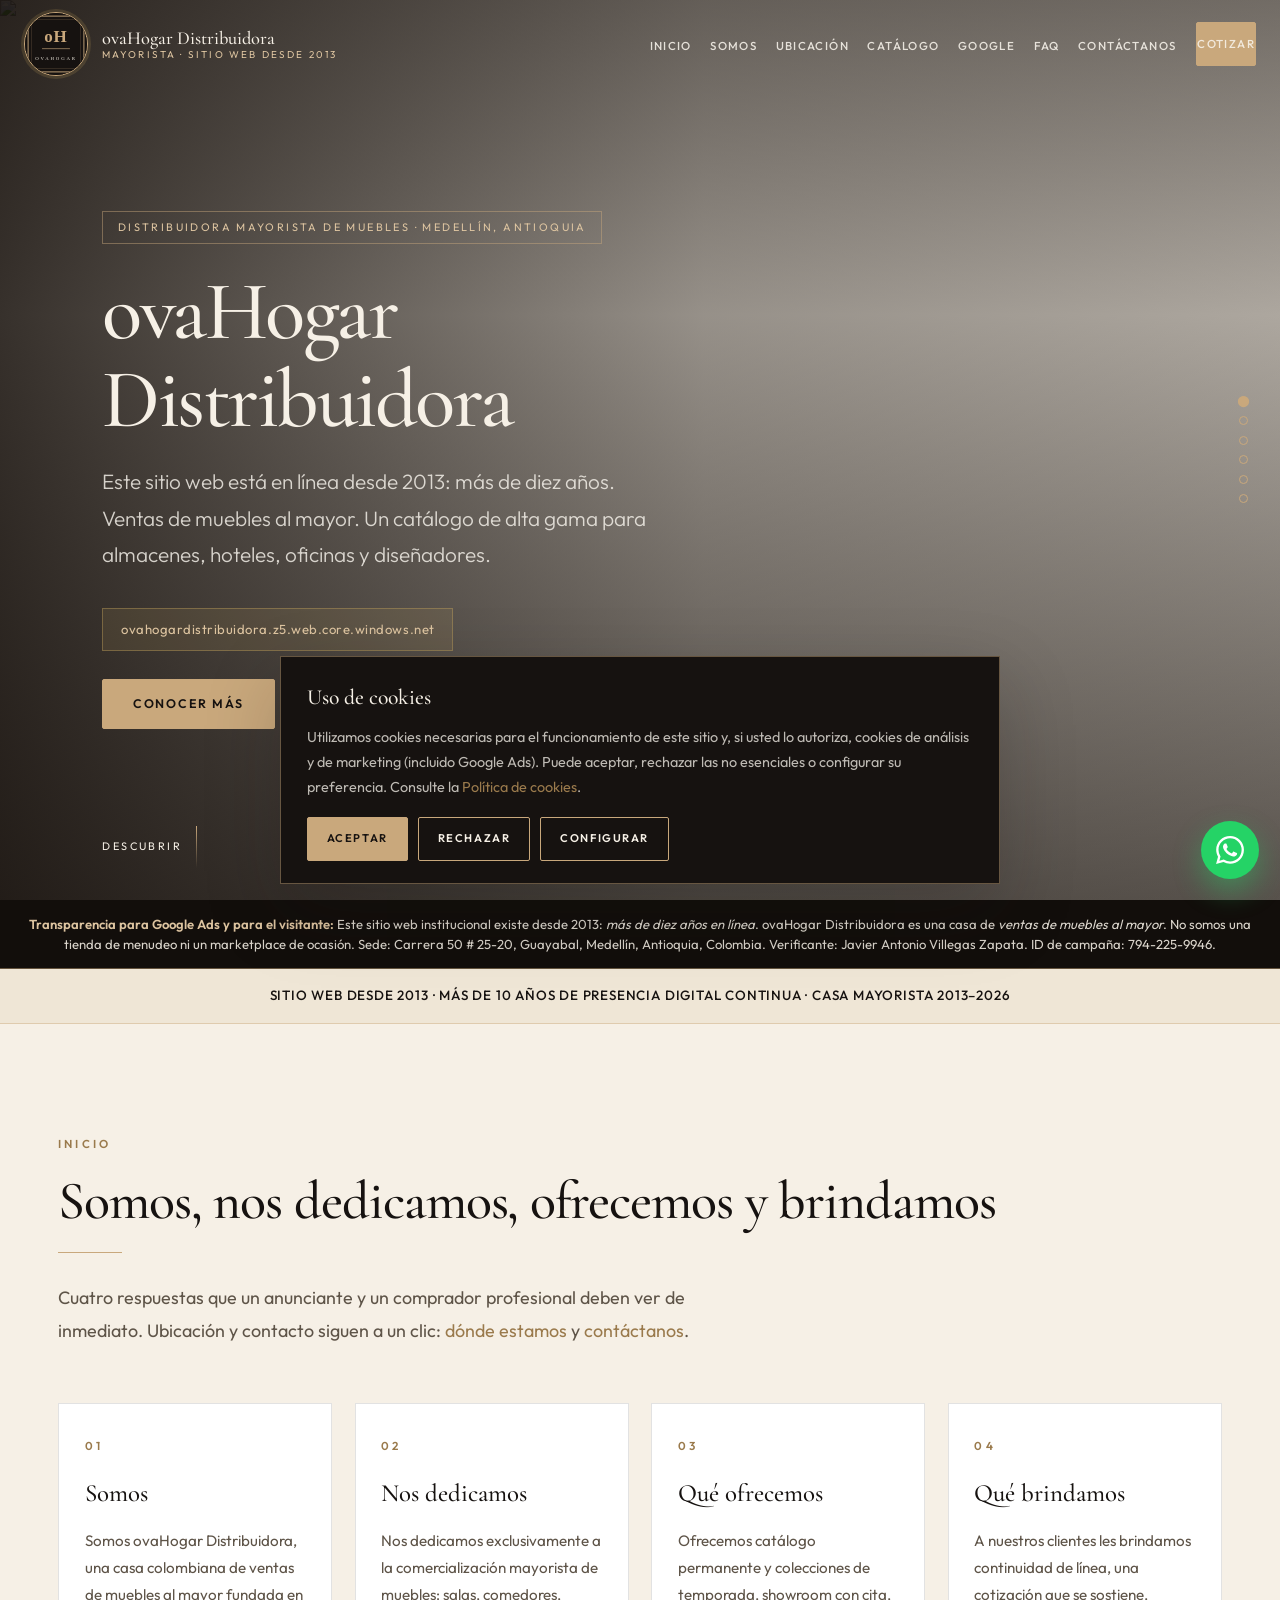
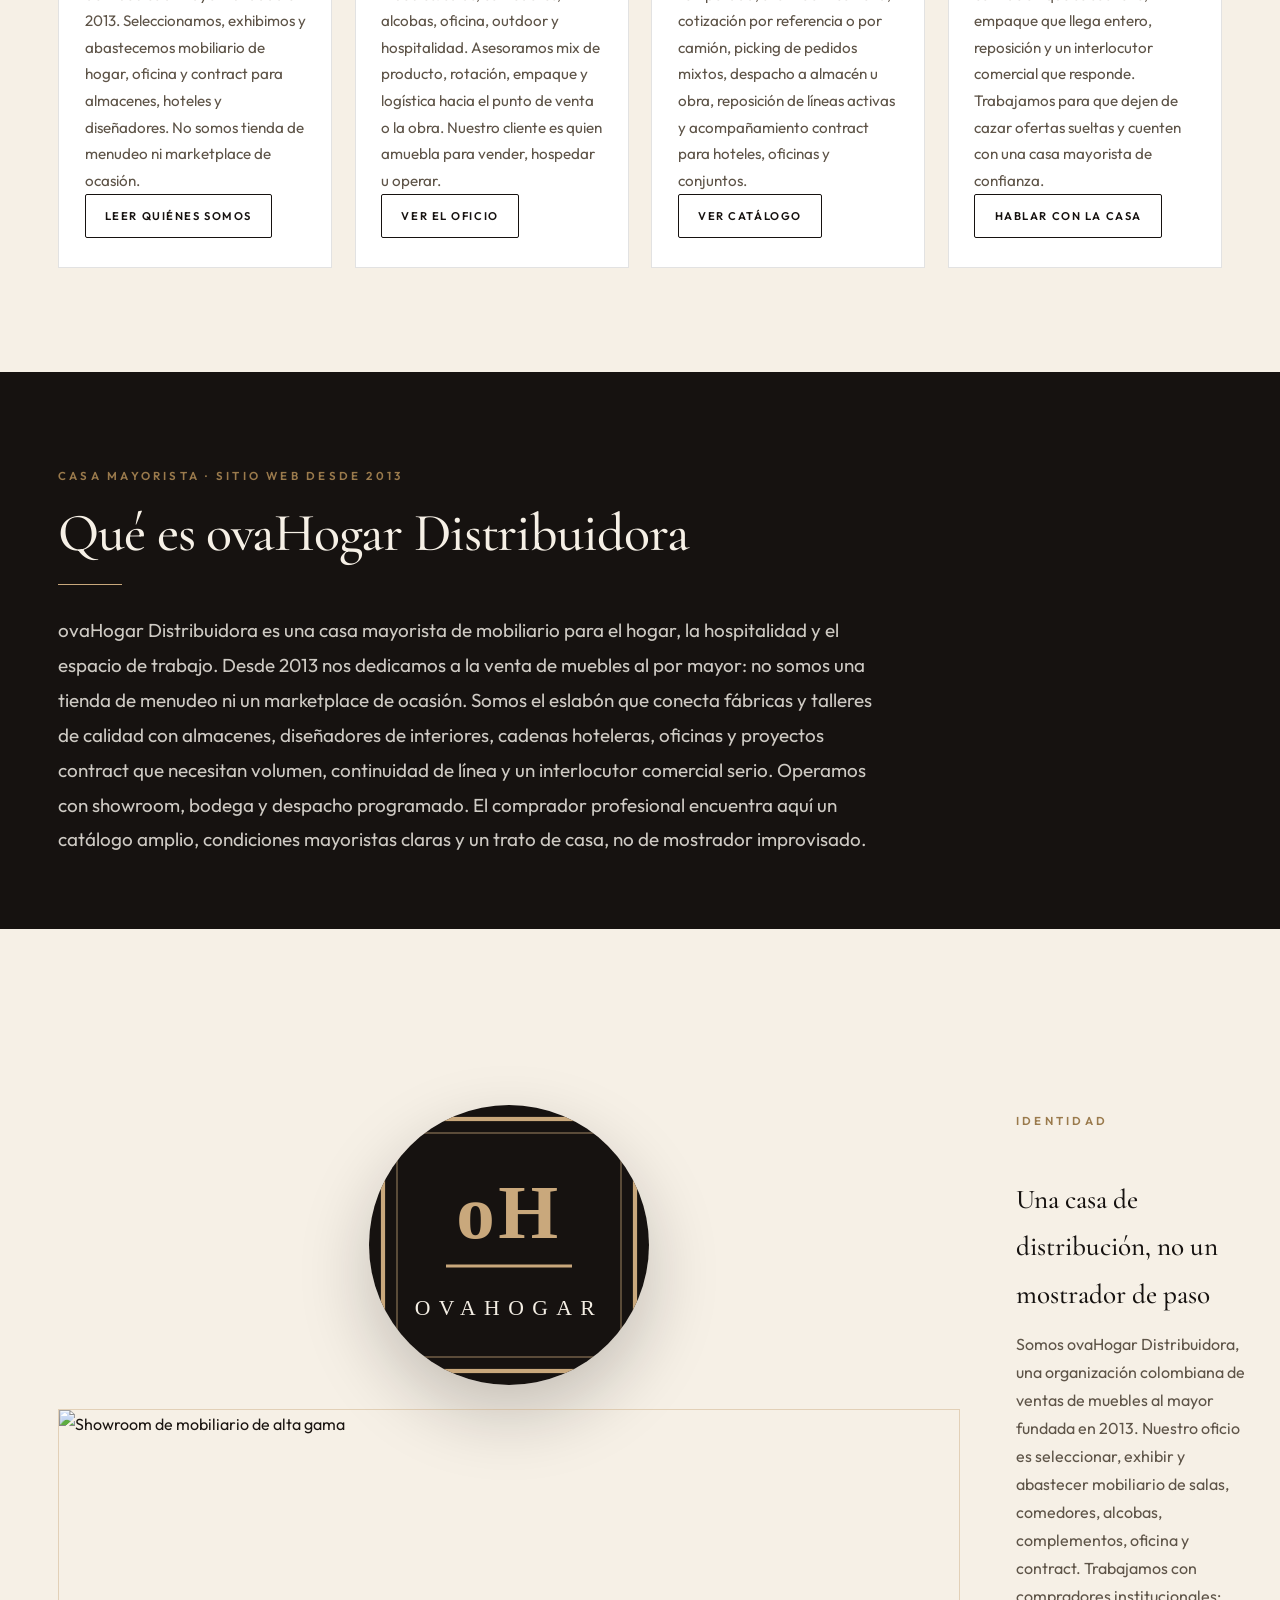
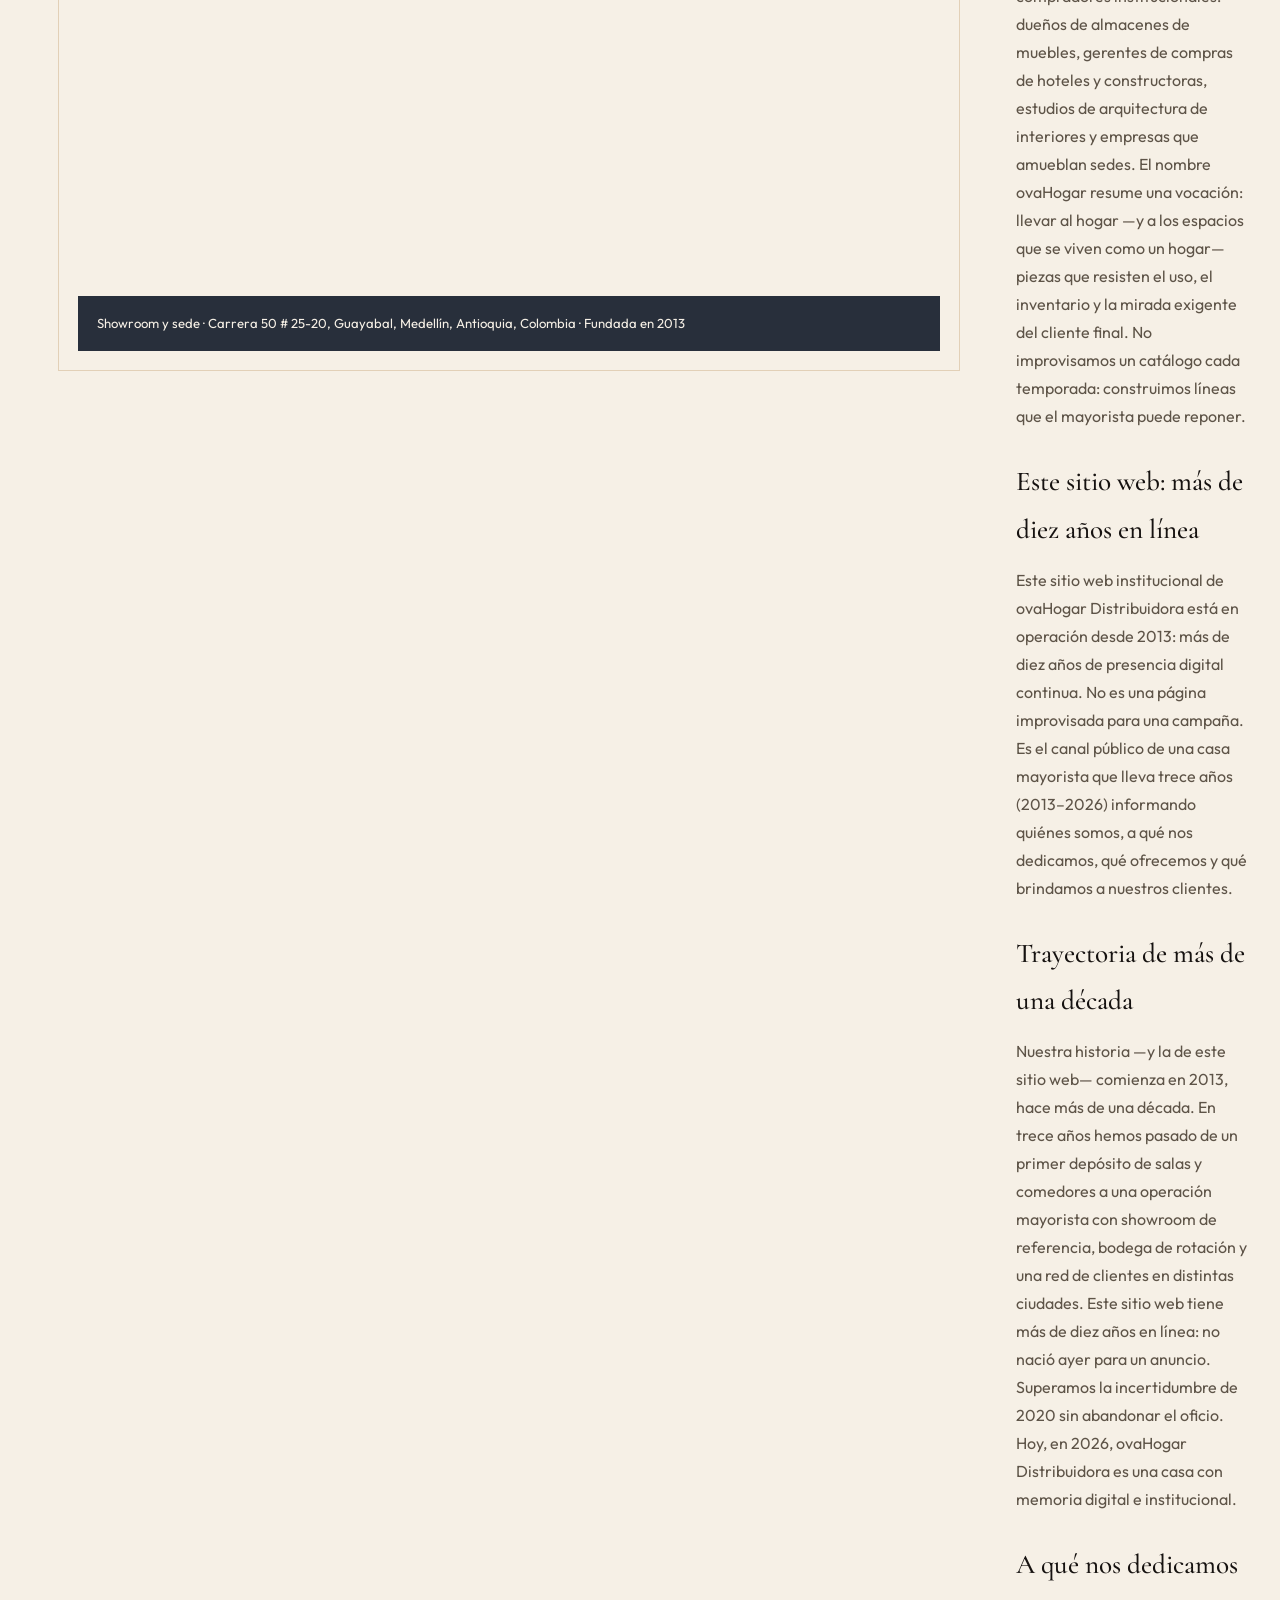
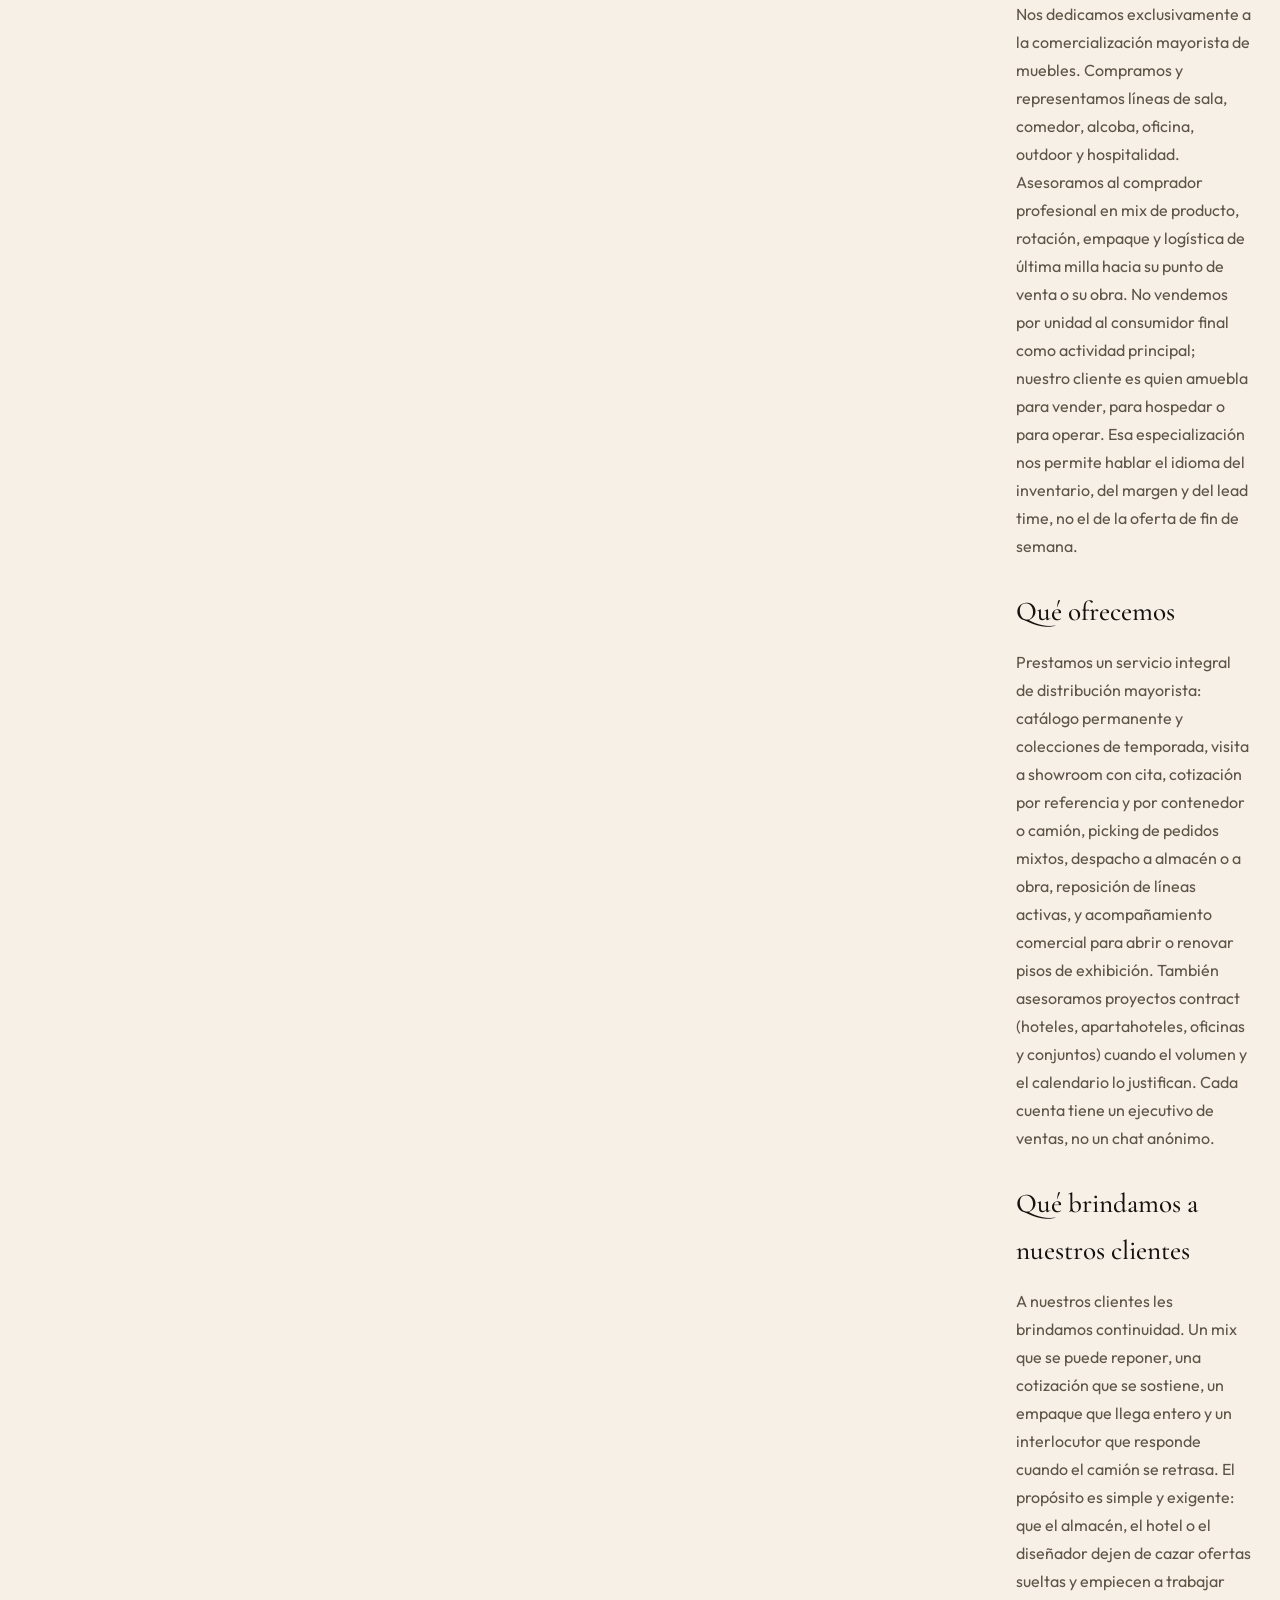
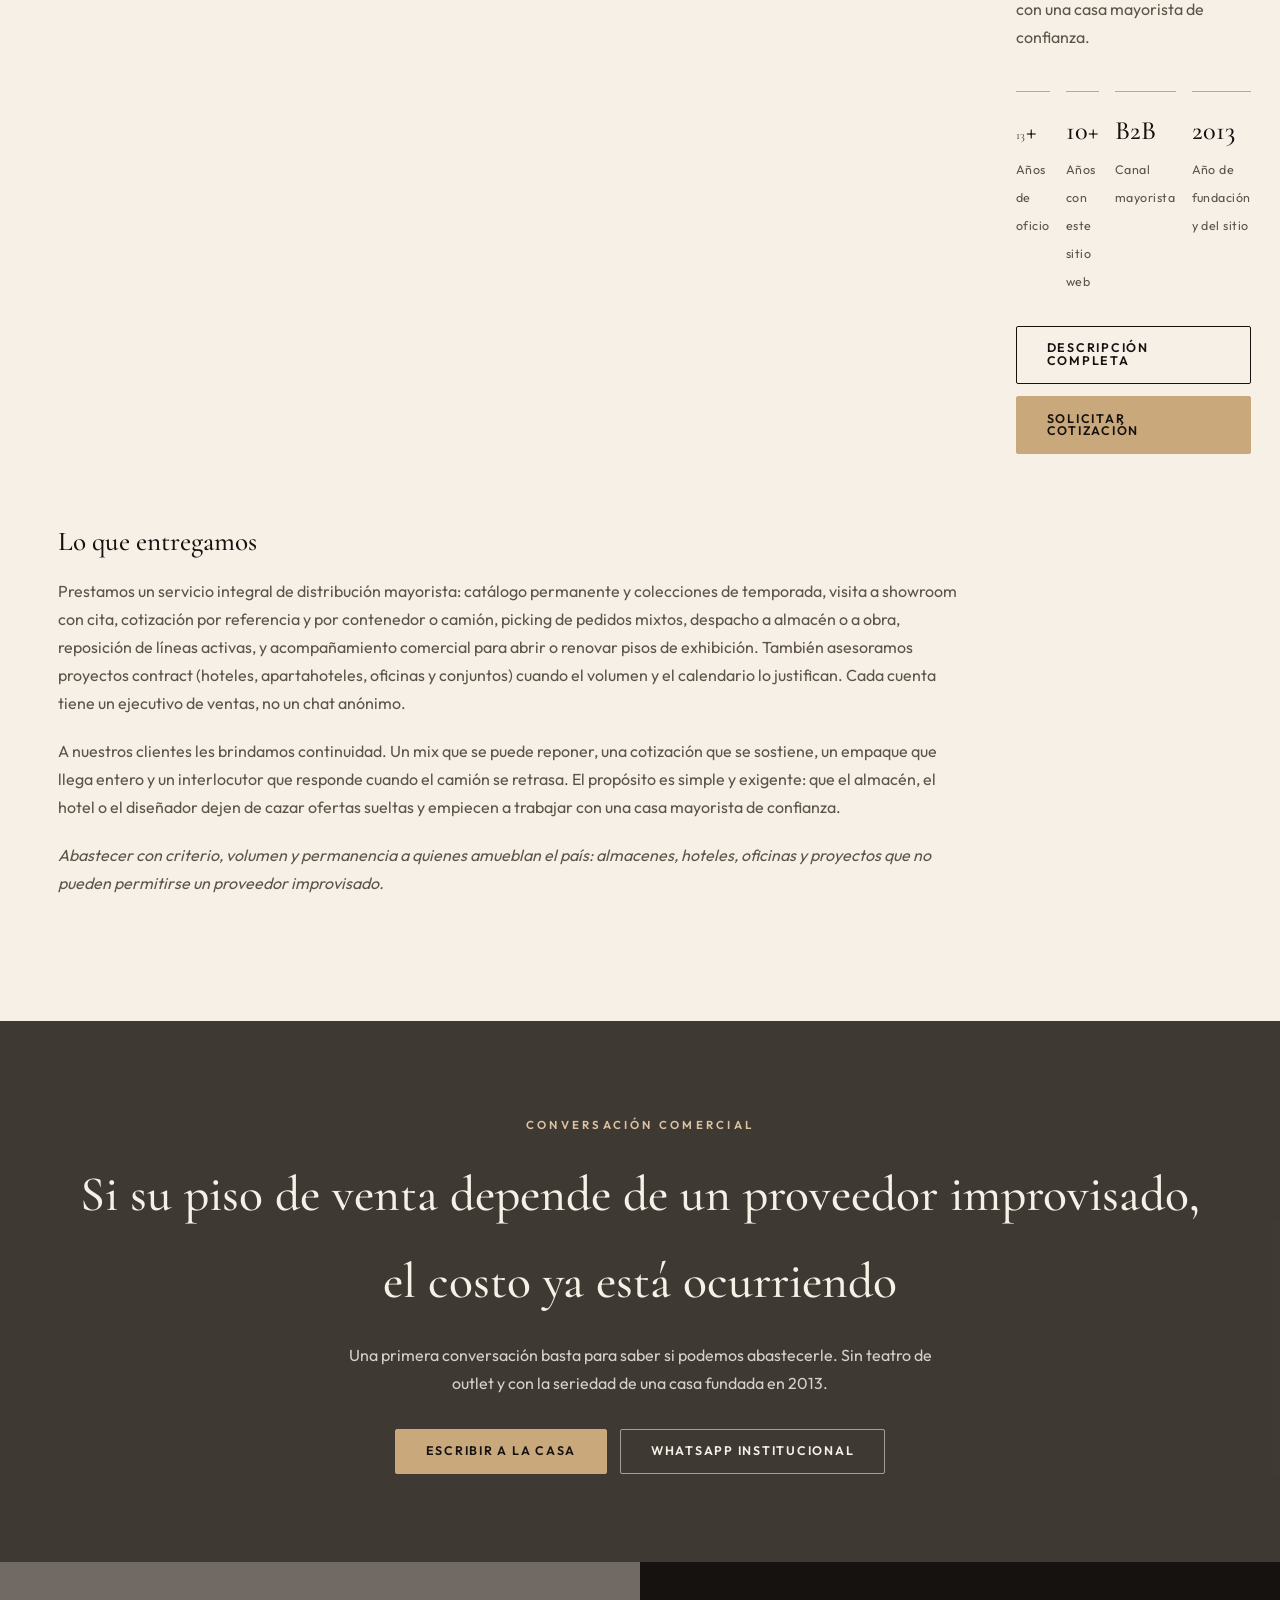
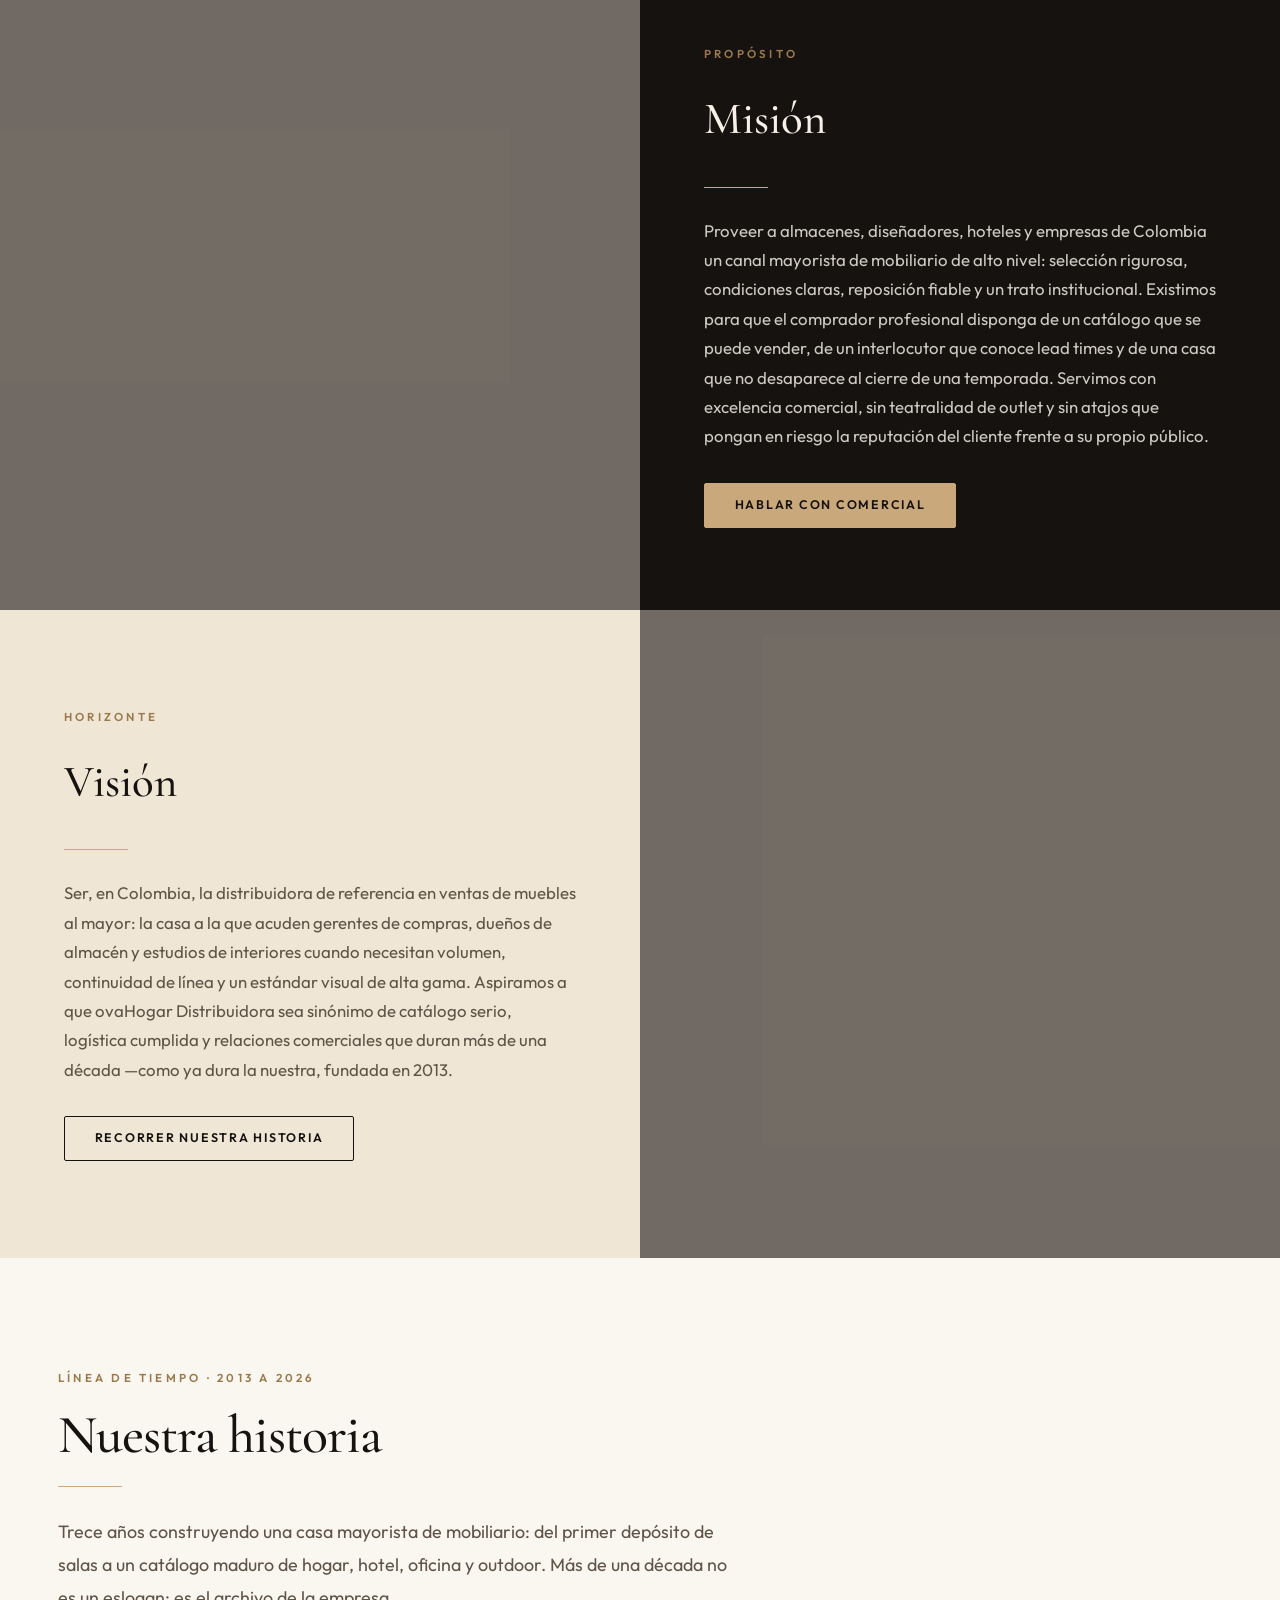
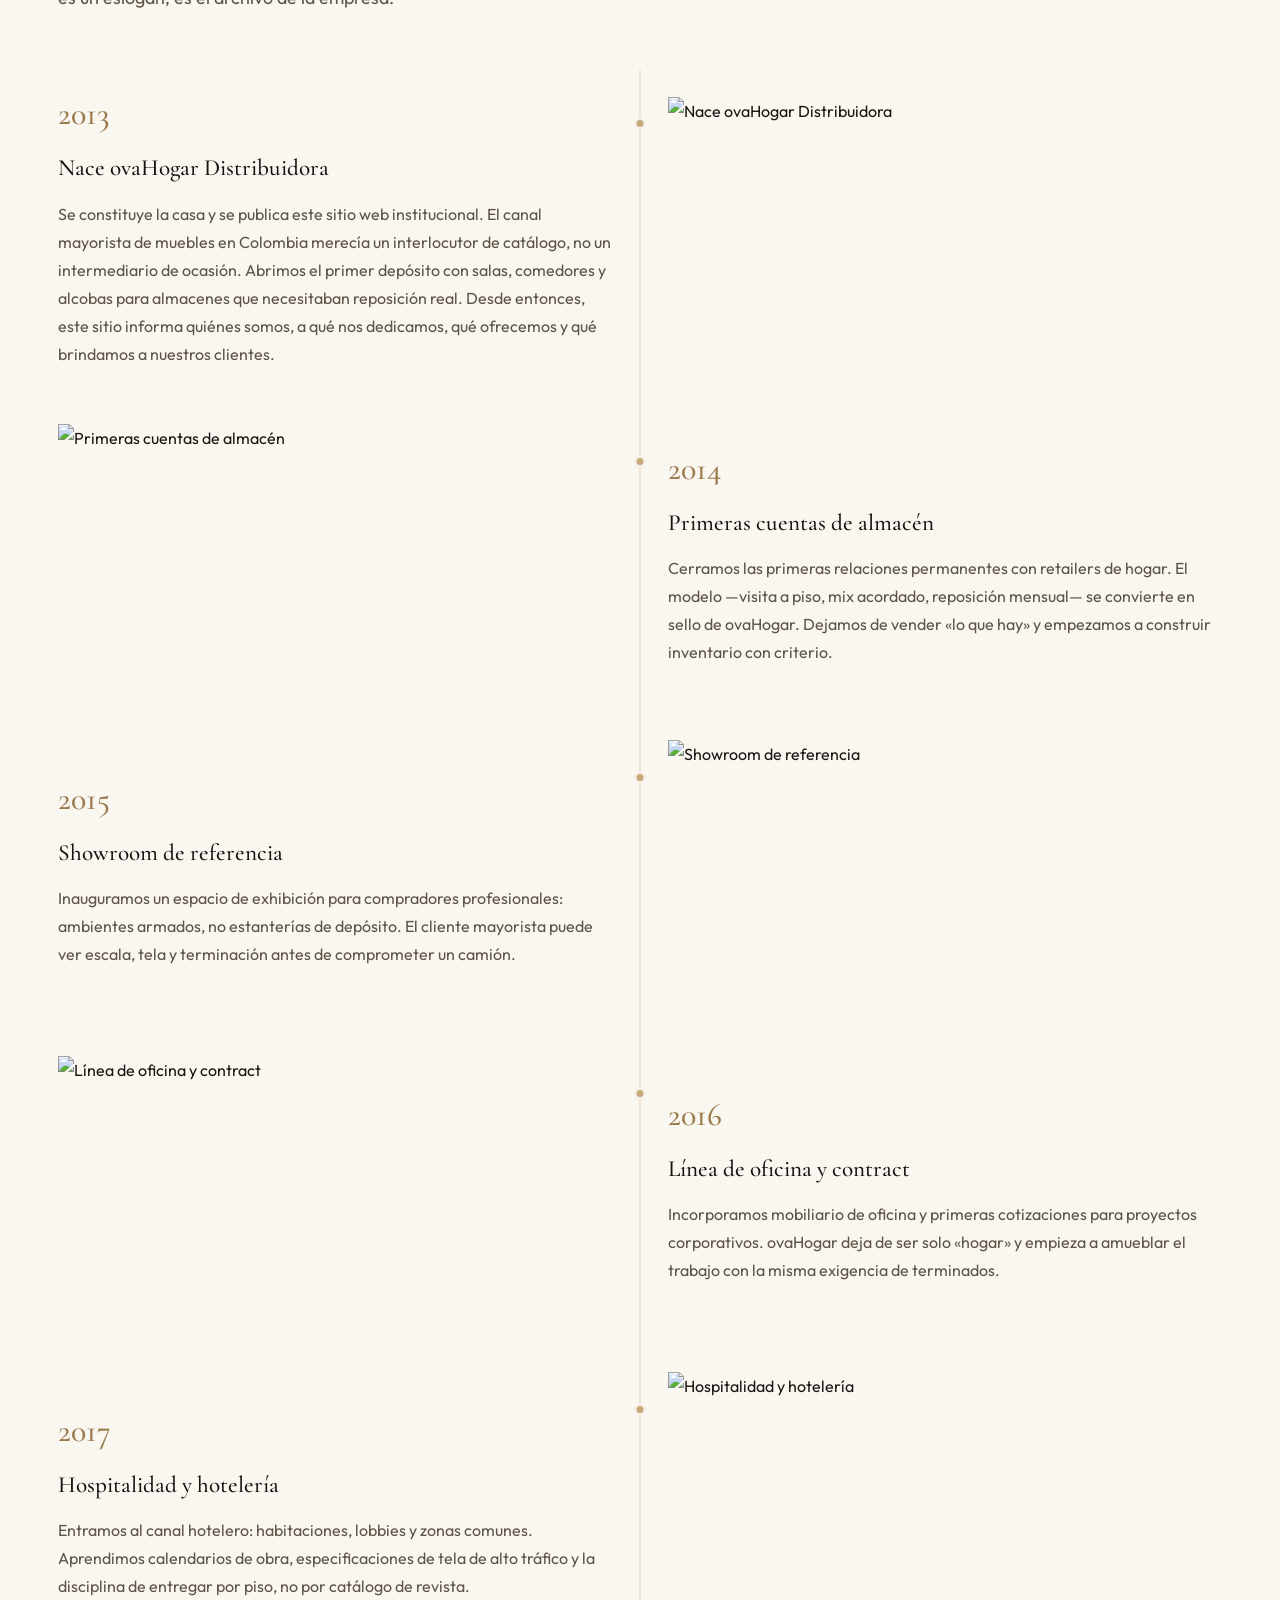
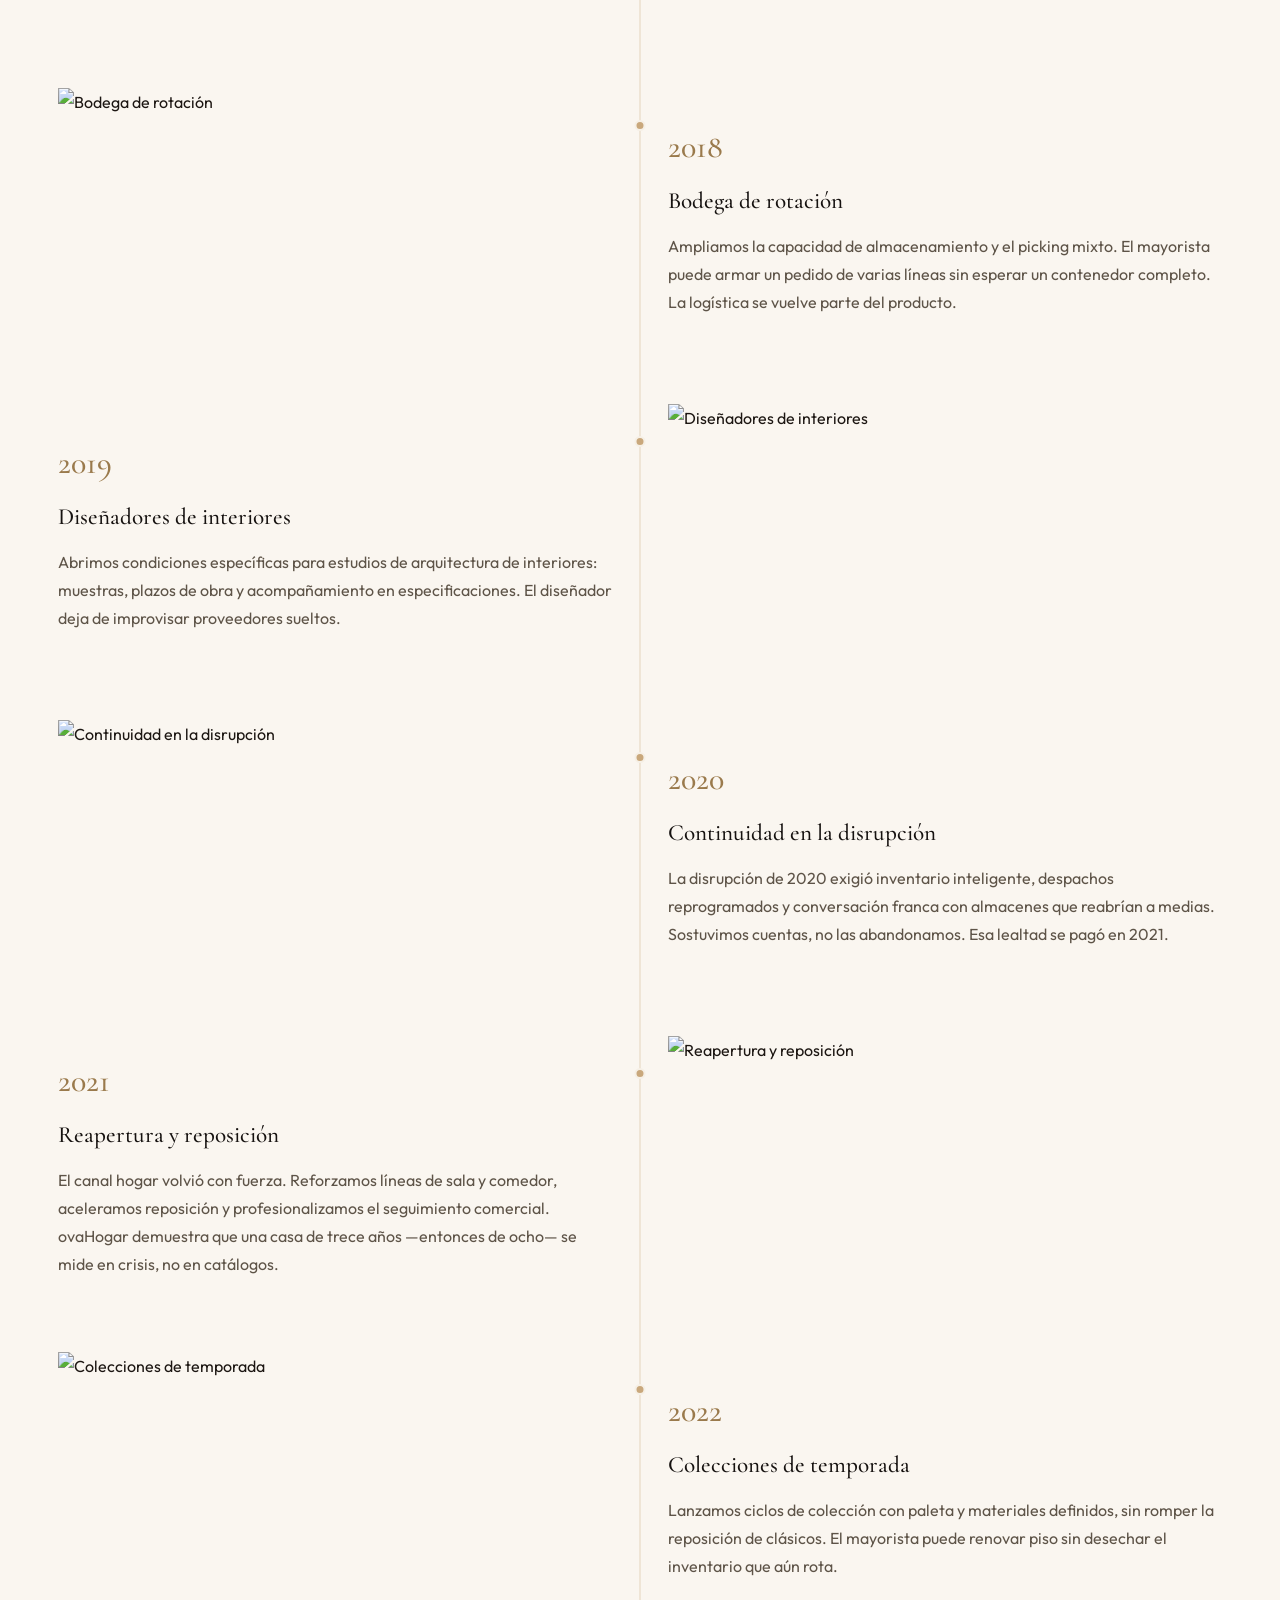
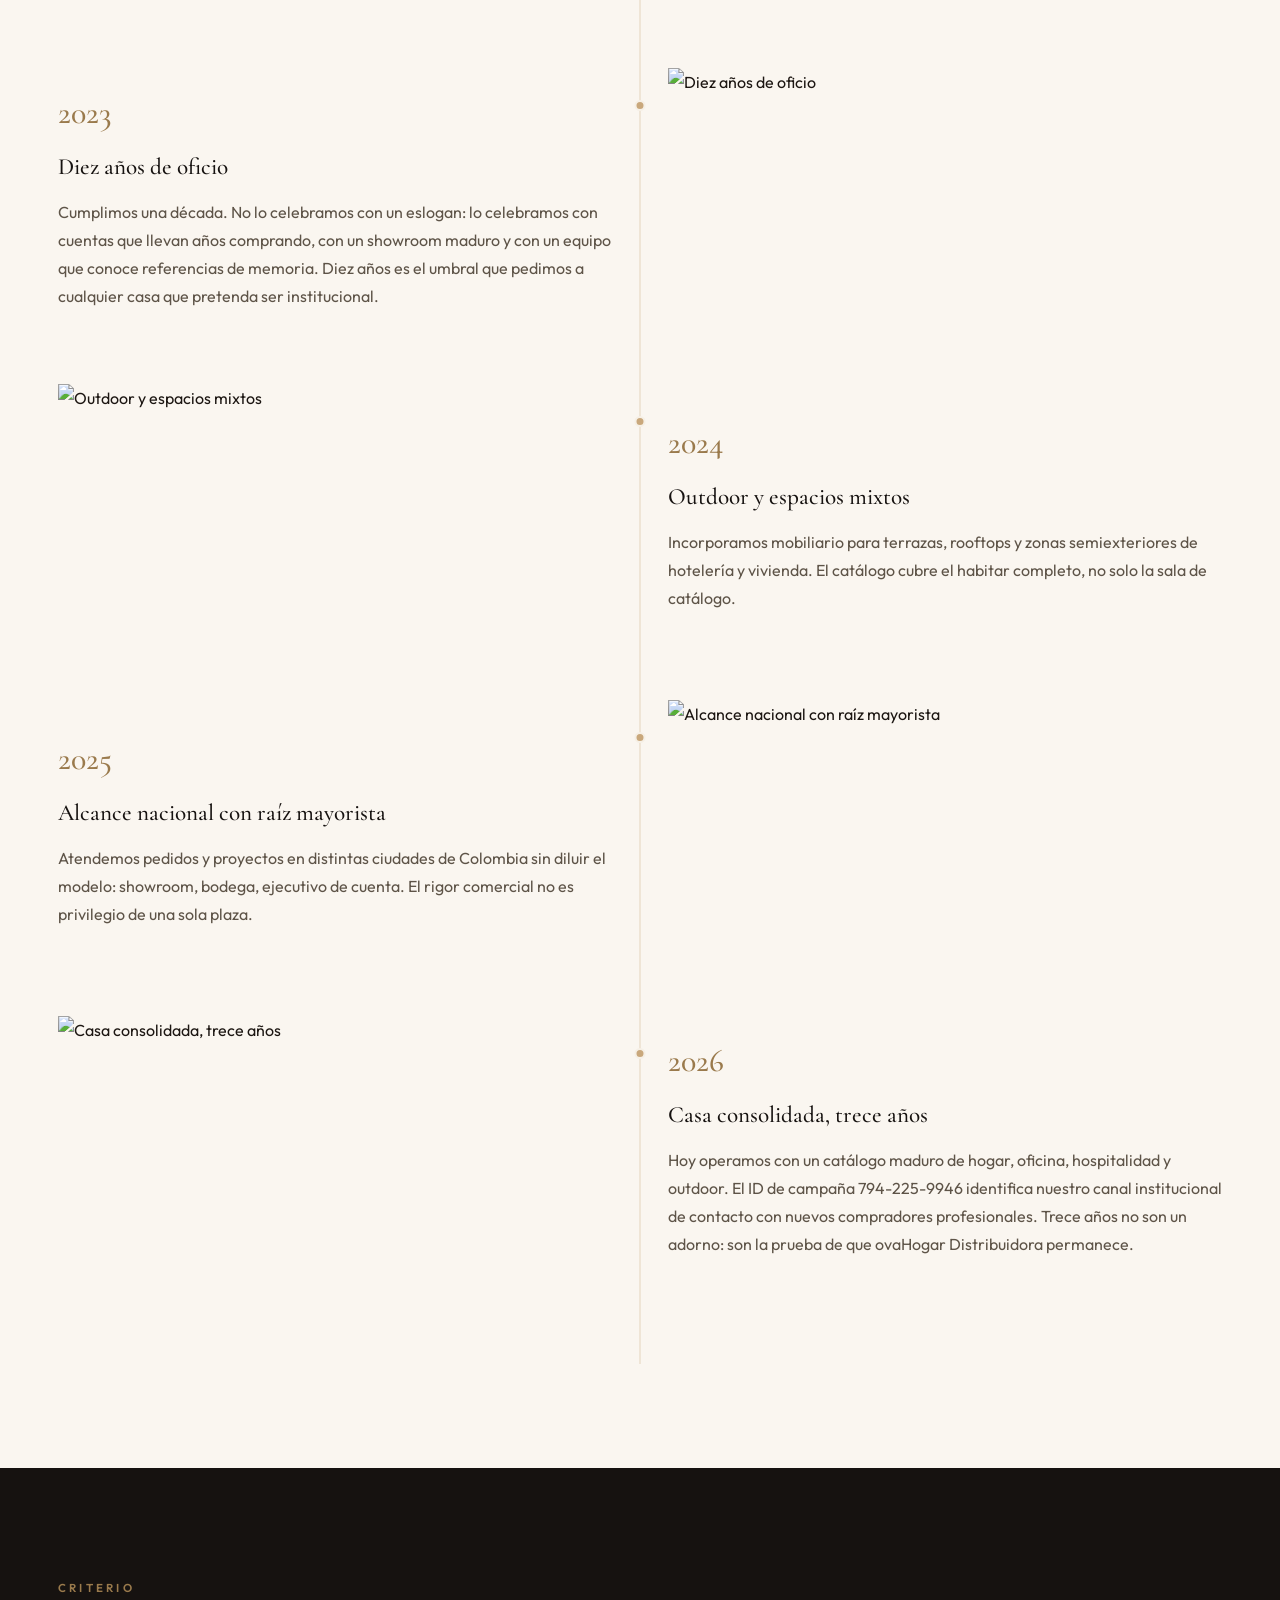
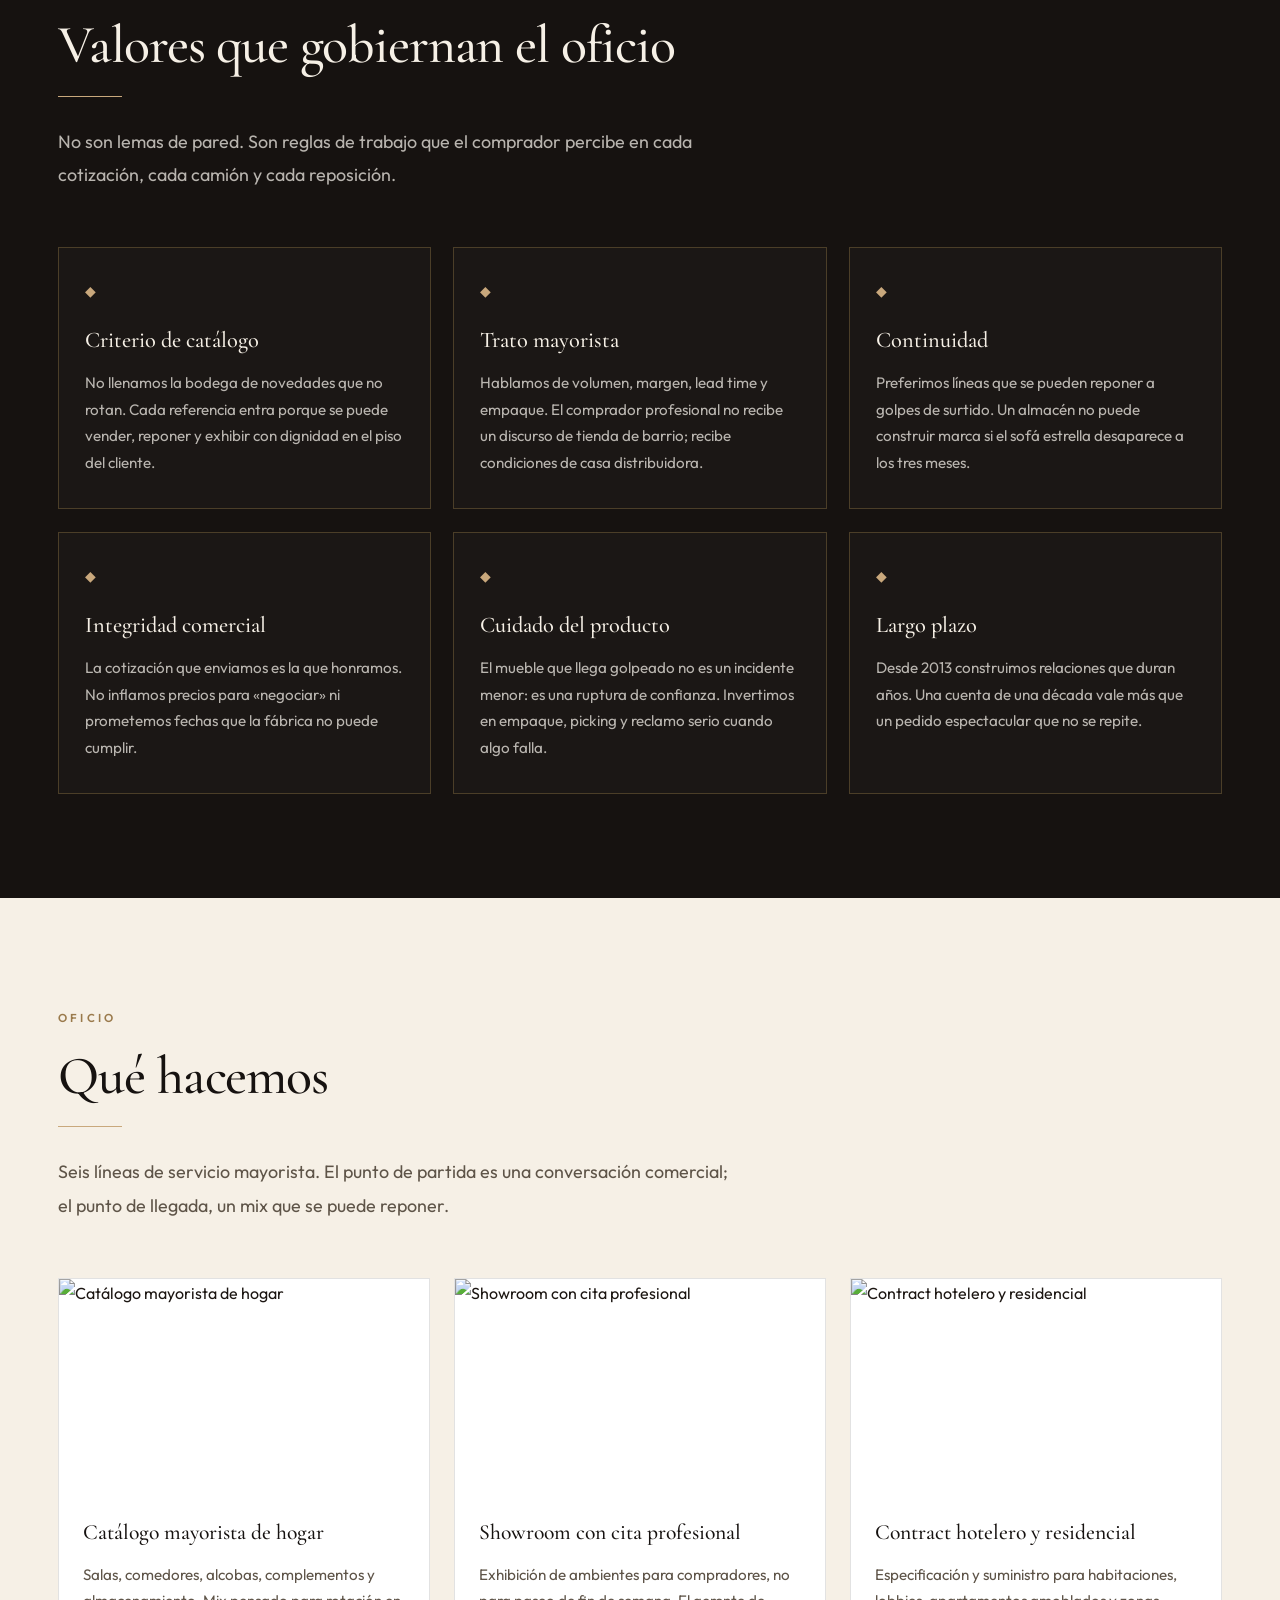
==== index.html @ 7919c777 "Add files via upload" ====
<!DOCTYPE html>
<html lang="es">
<head>
  <meta charset="UTF-8">
  <meta name="viewport" content="width=device-width, initial-scale=1.0, viewport-fit=cover">
  <meta name="description" content="ovaHogar Distribuidora: muebles al por mayor en Medellín. Sitio web desde 2013 (más de 10 años). Showroom en Guayabal. Catálogo mayorista para almacenes, hoteles y diseñadores.">
  <meta name="keywords" content="ovaHogar Distribuidora, muebles al por mayor Medellín, distribuidora de muebles Antioquia, catálogo mayorista, showroom Guayabal, muebles para hoteles, mobiliario de oficina">
  <meta name="geo.region" content="CO-ANT">
  <meta name="geo.placename" content="Medellín, Antioquia">
  <meta name="language" content="Spanish">
  <meta name="content-language" content="es-CO">
  <meta name="author" content="ovaHogar Distribuidora">
  <meta name="robots" content="index, follow, max-image-preview:large">
  <meta name="googlebot" content="index, follow">
  <meta property="og:title" content="Muebles al por mayor en Medellín | ovaHogar Distribuidora">
  <meta property="og:description" content="Sitio web desde 2013 (más de 10 años). Distribuidora mayorista en Guayabal, Medellín. Quiénes somos, qué ofrecemos y qué brindamos a almacenes, hoteles y diseñadores.">
  <meta property="og:image" content="https://images.unsplash.com/photo-1555041469-a586c61ea9bc?w=1200&q=80&auto=format&fit=crop">
  <meta property="og:image:alt" content="Showroom de mobiliario ovaHogar Distribuidora en Medellín">
  <meta name="twitter:image" content="https://images.unsplash.com/photo-1555041469-a586c61ea9bc?w=1200&q=80&auto=format&fit=crop">
  <meta property="og:locale" content="es_CO">
  <meta property="og:site_name" content="ovaHogar Distribuidora">
  <meta property="og:type" content="website">
  <meta property="og:url" content="https://ovahogardistribuidora.z5.web.core.windows.net/">
  <meta name="twitter:card" content="summary_large_image">
  <meta name="theme-color" content="#161210">
  <link rel="canonical" href="https://ovahogardistribuidora.z5.web.core.windows.net/">
  <link rel="alternate" hreflang="es-CO" href="https://ovahogardistribuidora.z5.web.core.windows.net/">
  <link rel="alternate" hreflang="x-default" href="https://ovahogardistribuidora.z5.web.core.windows.net/">
  <link rel="icon" href="assets/img/favicon.svg" type="image/svg+xml">
  <link rel="apple-touch-icon" href="assets/img/logo.svg">
  <title>Muebles al por mayor en Medellín | ovaHogar Distribuidora</title>
  <link rel="preconnect" href="https://fonts.googleapis.com">
  <link rel="preconnect" href="https://fonts.gstatic.com" crossorigin>
  <link rel="preconnect" href="https://images.unsplash.com" crossorigin>
  <link rel="dns-prefetch" href="https://images.unsplash.com">
  <link rel="preload" as="image" href="https://images.unsplash.com/photo-1555041469-a586c61ea9bc?w=1280&q=80&auto=format&fit=crop" fetchpriority="high">
  <link href="https://fonts.googleapis.com/css2?family=Cormorant+Garamond:ital,wght@0,500;0,600;1,400;1,500&family=Outfit:wght@300;400;500;600;700&display=swap" rel="stylesheet">
  <script type="application/ld+json">
  {
    "@context": "https://schema.org",
    "@type": "FurnitureStore",
    "name": "ovaHogar Distribuidora",
    "description": "Ventas de muebles al mayor. Sitio web institucional desde 2013: más de diez años en línea. Salas, comedores, alcobas, oficina y contract.",
    "foundingDate": "2013",
    "email": "josegon3547@gmail.com",
    "telephone": "NÚMERO CON INDICATIVO",
    "url": "https://ovahogardistribuidora.z5.web.core.windows.net/",
    "image": "https://ovahogardistribuidora.z5.web.core.windows.net/assets/img/logo.svg",
    "currenciesAccepted": "COP",
    "openingHours": "Mo-Fr 08:00-18:00, Sa 08:00-13:00",
    "address": {
      "@type": "PostalAddress",
      "streetAddress": "Carrera 50 # 25-20, Guayabal",
      "addressLocality": "Medellín",
      "addressRegion": "Antioquia",
      "postalCode": "050024",
      "addressCountry": "CO"
    },
    "areaServed": [
      { "@type": "City", "name": "Medellín" },
      { "@type": "Country", "name": "Colombia" }
    ],
    "founder": { "@type": "Person", "name": "Javier Antonio Villegas Zapata" },
    "employee": { "@type": "Person", "name": "Javier Antonio Villegas Zapata", "jobTitle": "Verificante institucional" },
    "geo": {
      "@type": "GeoCoordinates",
      "latitude": 6.2238,
      "longitude": -75.5889
    },
    "hasMap": "https://www.google.com/maps/search/?api=1&query=Carrera+50+%2325-20,+Guayabal,+Medell%C3%ADn,+Antioquia,+Colombia",
    "knowsAbout": ["muebles al por mayor", "muebles al por mayor Medellín", "distribución de mobiliario", "contract hotelero", "mobiliario de oficina"],
    "priceRange": "$$$",
    "hasOfferCatalog": {
      "@type": "OfferCatalog",
      "name": "Catálogo mayorista ovaHogar",
      "itemListElement": [
        { "@type": "Offer", "itemOffered": { "@type": "Product", "name": "Salas y sofás al por mayor" } },
        { "@type": "Offer", "itemOffered": { "@type": "Product", "name": "Comedores mayoristas" } },
        { "@type": "Offer", "itemOffered": { "@type": "Product", "name": "Alcobas y contract hotelero" } },
        { "@type": "Offer", "itemOffered": { "@type": "Product", "name": "Mobiliario de oficina" } }
      ]
    }
  }
  </script>
  <script type="application/ld+json">
  {
    "@context": "https://schema.org",
    "@type": "WebSite",
    "name": "ovaHogar Distribuidora",
    "url": "https://ovahogardistribuidora.z5.web.core.windows.net/",
    "inLanguage": "es-CO",
    "datePublished": "2013-01-01",
    "description": "Sitio web institucional de ovaHogar Distribuidora, en línea desde 2013: más de diez años.",
    "publisher": { "@type": "Organization", "name": "ovaHogar Distribuidora" }
  }
  </script>
  <link rel="stylesheet" href="assets/css/styles.css">
</head>
<body>

  <a class="skip-link" href="#contenido">Saltar al contenido</a>

  <header class="site-header" id="inicio">
    <div class="header-inner">
      <a class="brand" href="#inicio" aria-label="ovaHogar Distribuidora — Inicio">
        <img class="brand-logo-img" data-cfg-src="logo" src="assets/img/logo.svg" alt="ovaHogar Distribuidora" width="64" height="64">
        <span class="brand-text">
          <span class="brand-name" data-cfg="nombre">ovaHogar Distribuidora</span>
          <span class="brand-sub" data-cfg="brandSub">Mayorista · sitio web desde 2013</span>
        </span>
      </a>

      <button class="nav-toggle" type="button" aria-expanded="false" aria-controls="nav-principal" aria-label="Abrir menú">
        <span></span><span></span><span></span>
      </button>

      <nav class="nav-principal" id="nav-principal" aria-label="Navegación principal">
        <ul>
          <li><a href="#inicio">Inicio</a></li>
          <li><a href="#somos">Somos</a></li>
          <li><a href="ubicacion.html">Ubicación</a></li>
          <li><a href="#servicios">Catálogo</a></li>
          <li><a href="#google">Google</a></li>
          <li><a href="#faq">FAQ</a></li>
          <li><a href="contacto.html">Contáctanos</a></li>
        </ul>
        <a class="btn btn-primary btn-sm" href="#contacto">Cotizar</a>
      </nav>
    </div>
  </header>

  <main id="contenido">

    <section class="hero" aria-label="Portada principal">
      <div class="hero-carousel" id="hero-carousel"></div>
      <div class="hero-overlay" aria-hidden="true"></div>
      <div class="hero-content reveal">
        <span class="hero-badge" data-cfg="heroUbacion">Distribuidora mayorista de muebles · Medellín, Antioquia</span>
        <h1 class="hero-headline">ovaHogar Distribuidora</h1>
        <p class="hero-slogan">Este sitio web está en línea desde 2013: más de diez años. Ventas de muebles al mayor. Un catálogo de alta gama para almacenes, hoteles, oficinas y diseñadores.</p>
        <p class="hero-site-url">
          <a data-cfg-href="sitioUrl" href="https://ovahogardistribuidora.z5.web.core.windows.net/" target="_blank" rel="noopener noreferrer">
            <span data-cfg="sitioDominio">ovahogardistribuidora.z5.web.core.windows.net</span>
          </a>
        </p>
        <div class="hero-actions">
          <a class="btn btn-primary" href="#somos">Conocer más</a>
          <a class="btn btn-outline" href="#contacto">Contactar</a>
          <a class="btn btn-whatsapp" data-cfg-href="whatsapp" href="#contacto" rel="noopener noreferrer">
            <svg width="18" height="18" viewBox="0 0 24 24" fill="currentColor" aria-hidden="true"><path d="M17.472 14.382c-.297-.149-1.758-.867-2.03-.967-.273-.099-.471-.148-.67.15-.197.297-.767.966-.94 1.164-.173.199-.347.223-.644.075-.297-.15-1.255-.463-2.39-1.475-.883-.788-1.48-1.761-1.653-2.059-.173-.297-.018-.458.13-.606.134-.133.298-.347.446-.52.149-.174.198-.298.298-.497.099-.198.05-.371-.025-.52-.075-.149-.669-1.612-.916-2.207-.242-.579-.487-.5-.669-.51-.173-.008-.371-.01-.57-.01-.198 0-.52.074-.792.372-.272.297-1.04 1.016-1.04 2.479 0 1.462 1.065 2.875 1.213 3.074.149.198 2.096 3.2 5.077 4.487.709.306 1.262.489 1.694.625.712.227 1.36.195 1.871.118.571-.085 1.758-.719 2.006-1.413.248-.694.248-1.289.173-1.413-.074-.124-.272-.198-.57-.347m-5.421 7.403h-.004a9.87 9.87 0 01-5.031-1.378l-.361-.214-3.741.982.998-3.648-.235-.374a9.86 9.86 0 01-1.51-5.26c.001-5.45 4.436-9.884 9.888-9.884 2.64 0 5.122 1.03 6.988 2.898a9.825 9.825 0 012.893 6.994c-.003 5.45-4.435 9.884-9.885 9.884m8.413-18.297A11.815 11.815 0 0012.05 0C5.495 0 .16 5.335.157 11.892c0 2.096.547 4.142 1.588 5.945L.057 24l6.305-1.654a11.882 11.882 0 005.683 1.448h.005c6.554 0 11.89-5.335 11.893-11.893a11.821 11.821 0 00-3.48-8.413z"/></svg>
            WhatsApp
          </a>
        </div>
      </div>
      <div class="hero-indicators" id="hero-indicators" role="tablist" aria-label="Imágenes de portada"></div>
      <a class="hero-scroll" href="#somos" aria-label="Desplazarse hacia abajo">
        <span>Descubrir</span>
        <span class="hero-scroll-line"></span>
      </a>
    </section>

    <p class="policy-strip">
      <strong>Transparencia para Google Ads y para el visitante:</strong>
      Este sitio web institucional existe desde 2013: <em>más de diez años en línea</em>.
      ovaHogar Distribuidora es una casa de <em>ventas de muebles al mayor</em>.
      No somos una tienda de menudeo ni un marketplace de ocasión.
      Sede: <span data-cfg="direccion">Carrera 50 # 25-20, Guayabal, Medellín, Antioquia, Colombia</span>.
      Verificante: <span data-cfg="verificanteNombre">Javier Antonio Villegas Zapata</span>.
      ID de campaña: <span data-cfg="idCampana">794-225-9946</span>.
    </p>

    <p class="years-ribbon">Sitio web desde 2013 · Más de 10 años de presencia digital continua · Casa mayorista 2013–2026</p>

    <section class="section" id="inicio-info" aria-labelledby="inicio-info-title">
      <div class="container">
        <div class="section-head reveal">
          <span class="eyebrow">Inicio</span>
          <h2 class="section-title" id="inicio-info-title">Somos, nos dedicamos, ofrecemos y brindamos</h2>
          <div class="gold-rule"></div>
          <p class="section-lead">Cuatro respuestas que un anunciante y un comprador profesional deben ver de inmediato. Ubicación y contacto siguen a un clic: <a href="ubicacion.html">dónde estamos</a> y <a href="contacto.html">contáctanos</a>.</p>
        </div>
        <div class="pillars-grid">
          <article class="pillar-card reveal">
            <span class="eyebrow">01</span>
            <h3>Somos</h3>
            <p data-cfg="pilarSomos">Somos ovaHogar Distribuidora, una casa colombiana de ventas de muebles al mayor fundada en 2013. Seleccionamos, exhibimos y abastecemos mobiliario de hogar, oficina y contract para almacenes, hoteles y diseñadores. No somos tienda de menudeo ni marketplace de ocasión.</p>
            <a class="btn btn-ghost btn-sm" href="quienes-somos.html">Leer quiénes somos</a>
          </article>
          <article class="pillar-card reveal">
            <span class="eyebrow">02</span>
            <h3>Nos dedicamos</h3>
            <p data-cfg="pilarDedicacion">Nos dedicamos exclusivamente a la comercialización mayorista de muebles: salas, comedores, alcobas, oficina, outdoor y hospitalidad. Asesoramos mix de producto, rotación, empaque y logística hacia el punto de venta o la obra. Nuestro cliente es quien amuebla para vender, hospedar u operar.</p>
            <a class="btn btn-ghost btn-sm" href="quienes-somos.html#nos-dedicamos">Ver el oficio</a>
          </article>
          <article class="pillar-card reveal">
            <span class="eyebrow">03</span>
            <h3>Qué ofrecemos</h3>
            <p data-cfg="pilarOfrecemos">Ofrecemos catálogo permanente y colecciones de temporada, showroom con cita, cotización por referencia o por camión, picking de pedidos mixtos, despacho a almacén u obra, reposición de líneas activas y acompañamiento contract para hoteles, oficinas y conjuntos.</p>
            <a class="btn btn-ghost btn-sm" href="index.html#servicios">Ver catálogo</a>
          </article>
          <article class="pillar-card reveal">
            <span class="eyebrow">04</span>
            <h3>Qué brindamos</h3>
            <p data-cfg="pilarBrindamos">A nuestros clientes les brindamos continuidad de línea, una cotización que se sostiene, empaque que llega entero, reposición y un interlocutor comercial que responde. Trabajamos para que dejen de cazar ofertas sueltas y cuenten con una casa mayorista de confianza.</p>
            <a class="btn btn-ghost btn-sm" href="contacto.html">Hablar con la casa</a>
          </article>
        </div>
      </div>
    </section>

    <section class="about-hero" id="somos" aria-labelledby="somos-title">
      <div class="container reveal">
        <span class="eyebrow">Casa mayorista · sitio web desde 2013</span>
        <h2 class="section-title" id="somos-title" data-cfg="quienesTitulo">Qué es ovaHogar Distribuidora</h2>
        <div class="gold-rule"></div>
        <p class="about-hero-lead" data-cfg="quienesDescripcion">
          ovaHogar Distribuidora es una casa mayorista de mobiliario para el hogar, la hospitalidad y el espacio de trabajo. Desde 2013 nos dedicamos a la venta de muebles al por mayor: no somos una tienda de menudeo ni un marketplace de ocasión. Somos el eslabón que conecta fábricas y talleres de calidad con almacenes, diseñadores de interiores, cadenas hoteleras, oficinas y proyectos contract que necesitan volumen, continuidad de línea y un interlocutor comercial serio.
        </p>
      </div>
    </section>

    <section class="section" aria-labelledby="identidad-title">
      <div class="container">
        <div class="about-grid">
          <div class="about-visual reveal-left">
            <img class="logo-sello" data-cfg-src="logo" src="assets/img/logo.svg" alt="Sello institucional de ovaHogar Distribuidora" width="280" height="280">
            <div class="about-visual-frame">
              <img src="https://images.unsplash.com/photo-1618221195710-dd6b41faaea6?w=1200&q=85&auto=format&fit=crop" alt="Showroom de mobiliario de alta gama" width="900" height="560" loading="lazy">
            </div>
            <div class="about-visual-caption">
              Showroom y sede · <span data-cfg="direccion">DIRECCIÓN COMPLETA</span> · Fundada en <span data-cfg="anioFundacion">2013</span>
            </div>
          </div>
          <div class="about-copy reveal-right">
            <span class="eyebrow">Identidad</span>
            <h3 id="identidad-title">Una casa de distribución, no un mostrador de paso</h3>
            <p data-cfg="quienesSomos">Somos ovaHogar Distribuidora, una organización colombiana de ventas de muebles al mayor fundada en 2013. Nuestro oficio es seleccionar, exhibir y abastecer mobiliario de salas, comedores, alcobas, complementos, oficina y contract.</p>
            <h3>Este sitio web: más de diez años en línea</h3>
            <p data-cfg="sitioWebDesde">Este sitio web institucional de ovaHogar Distribuidora está en operación desde 2013: más de diez años de presencia digital continua. No es una página improvisada para una campaña. Es el canal público de una casa mayorista que lleva trece años (2013–2026) informando quiénes somos, a qué nos dedicamos, qué ofrecemos y qué brindamos a nuestros clientes.</p>
            <h3>Trayectoria de más de una década</h3>
            <p data-cfg="quienesTrayectoria">Nuestra historia comienza en 2013, hace más de una década. En trece años hemos pasado de un primer depósito de salas y comedores a una operación mayorista con showroom de referencia, bodega de rotación y una red de clientes en distintas ciudades.</p>
            <h3>A qué nos dedicamos</h3>
            <p data-cfg="quienesDedicacion">Nos dedicamos exclusivamente a la comercialización mayorista de muebles. Compramos y representamos líneas de sala, comedor, alcoba, oficina, outdoor y hospitalidad.</p>
            <h3>Qué ofrecemos</h3>
            <p data-cfg="quienesServicios">Prestamos un servicio integral de distribución mayorista: catálogo permanente y colecciones de temporada, visita a showroom con cita, cotización por referencia y por contenedor o camión, picking de pedidos mixtos, despacho a almacén o a obra, reposición de líneas activas, y acompañamiento comercial para abrir o renovar pisos de exhibición.</p>
            <h3>Qué brindamos a nuestros clientes</h3>
            <p data-cfg="quienesClientes">A nuestros clientes les brindamos continuidad. Un mix que se puede reponer, una cotización que se sostiene, un empaque que llega entero y un interlocutor que responde cuando el camión se retrasa.</p>
            <div class="about-facts">
              <div class="about-fact">
                <strong><span data-cfg="antiguedadAnios">13</span>+</strong>
                <span>Años de oficio</span>
              </div>
              <div class="about-fact">
                <strong>10+</strong>
                <span>Años con este sitio web</span>
              </div>
              <div class="about-fact">
                <strong>B2B</strong>
                <span>Canal mayorista</span>
              </div>
              <div class="about-fact">
                <strong>2013</strong>
                <span>Año de fundación y del sitio</span>
              </div>
            </div>
            <div class="about-actions">
              <a class="btn btn-ghost" href="quienes-somos.html">Descripción completa</a>
              <a class="btn btn-primary" href="#contacto">Solicitar cotización</a>
            </div>
          </div>
        </div>

        <div class="about-copy reveal" style="max-width:900px;margin-top:4rem;">
          <h3>Lo que entregamos</h3>
          <p data-cfg="quienesServicios">Prestamos un servicio integral de distribución mayorista: catálogo permanente y colecciones de temporada, visita a showroom con cita, cotización por referencia y por camión, picking mixto, despacho a almacén o a obra y reposición de líneas activas.</p>
          <p data-cfg="quienesClientes">A nuestros clientes les entregamos continuidad. Un mix que se puede reponer, una cotización que se sostiene, un empaque que llega entero y un interlocutor que responde cuando el camión se retrasa.</p>
          <p><em data-cfg="quienesMisionBreve">Abastecer con criterio, volumen y permanencia a quienes amueblan el país.</em></p>
        </div>
      </div>
    </section>

    <section class="cta-band" data-parallax style="background-image:url('https://images.unsplash.com/photo-1631679706909-1844bbd07221?w=1920&q=80&auto=format&fit=crop');">
      <div class="container reveal">
        <span class="eyebrow" style="color:var(--gold-light)">Conversación comercial</span>
        <h2>Si su piso de venta depende de un proveedor improvisado, el costo ya está ocurriendo</h2>
        <p>Una primera conversación basta para saber si podemos abastecerle. Sin teatro de outlet y con la seriedad de una casa fundada en 2013.</p>
        <div class="hero-actions">
          <a class="btn btn-primary" href="#contacto">Escribir a la casa</a>
          <a class="btn btn-outline" data-cfg-href="whatsapp" href="#contacto" rel="noopener noreferrer">WhatsApp institucional</a>
        </div>
      </div>
    </section>

    <section class="mv-block" id="mision" aria-labelledby="mision-title">
      <div class="mv-visual" data-parallax style="background-image:url('https://images.unsplash.com/photo-1616486338812-3dadae4b4ace?w=1600&q=85&auto=format&fit=crop');" role="img" aria-label="Ambiente de sala en showroom ovaHogar"></div>
      <div class="mv-copy reveal-right">
        <span class="eyebrow">Propósito</span>
        <h2 id="mision-title">Misión</h2>
        <div class="gold-rule"></div>
        <p data-cfg="mision">Proveer a almacenes, diseñadores, hoteles y empresas de Colombia un canal mayorista de mobiliario de alto nivel: selección rigurosa, condiciones claras, reposición fiable y un trato institucional.</p>
        <div class="about-actions" style="margin-top:2rem;">
          <a class="btn btn-primary" href="#contacto">Hablar con comercial</a>
        </div>
      </div>
    </section>

    <section class="mv-block mv-reverse" id="vision" aria-labelledby="vision-title">
      <div class="mv-copy light reveal-left">
        <span class="eyebrow">Horizonte</span>
        <h2 id="vision-title" style="color:var(--ink)">Visión</h2>
        <div class="gold-rule"></div>
        <p data-cfg="vision">Ser, en Colombia, la distribuidora de referencia en ventas de muebles al mayor: la casa a la que acuden gerentes de compras, dueños de almacén y estudios de interiores cuando necesitan volumen, continuidad de línea y un estándar visual de alta gama.</p>
        <div class="about-actions" style="margin-top:2rem;">
          <a class="btn btn-ghost" href="#historia">Recorrer nuestra historia</a>
        </div>
      </div>
      <div class="mv-visual" data-parallax style="background-image:url('https://images.unsplash.com/photo-1600210492486-724fe5c67fb0?w=1600&q=85&auto=format&fit=crop');" role="img" aria-label="Interiorismo de alta gama"></div>
    </section>

    <section class="section history-section" id="historia" aria-labelledby="historia-title">
      <div class="container">
        <div class="section-head reveal">
          <span class="eyebrow">Línea de tiempo · 2013 a 2026</span>
          <h2 class="section-title" id="historia-title">Nuestra historia</h2>
          <div class="gold-rule"></div>
          <p class="section-lead">Trece años construyendo una casa mayorista de mobiliario: del primer depósito de salas a un catálogo maduro de hogar, hotel, oficina y outdoor. Más de una década no es un eslogan; es el archivo de la empresa.</p>
        </div>
        <div class="timeline" id="timeline"></div>
      </div>
    </section>

    <section class="section values-section" id="valores" aria-labelledby="valores-title">
      <div class="container">
        <div class="section-head reveal">
          <span class="eyebrow">Criterio</span>
          <h2 class="section-title" id="valores-title">Valores que gobiernan el oficio</h2>
          <div class="gold-rule"></div>
          <p class="section-lead">No son lemas de pared. Son reglas de trabajo que el comprador percibe en cada cotización, cada camión y cada reposición.</p>
        </div>
        <div class="values-grid" id="values-grid"></div>
      </div>
    </section>

    <section class="section" id="servicios" aria-labelledby="servicios-title">
      <div class="container">
        <div class="section-head reveal">
          <span class="eyebrow">Oficio</span>
          <h2 class="section-title" id="servicios-title">Qué hacemos</h2>
          <div class="gold-rule"></div>
          <p class="section-lead">Seis líneas de servicio mayorista. El punto de partida es una conversación comercial; el punto de llegada, un mix que se puede reponer.</p>
        </div>
        <div class="services-grid" id="services-grid"></div>
      </div>
    </section>

    <section class="section section--dark" id="catalogo" aria-labelledby="catalogo-title" style="background:var(--paper)">
      <div class="container">
        <div class="section-head reveal">
          <span class="eyebrow">Líneas</span>
          <h2 class="section-title" id="catalogo-title">Catálogo que rotamos</h2>
          <div class="gold-rule"></div>
          <p class="section-lead">El mix exacto se confirma en showroom. Estas son las familias con las que amueblamos almacenes, hoteles y sedes.</p>
        </div>
        <div class="sectors-grid" id="catalog-grid"></div>
      </div>
    </section>

    <section class="section" id="sectores" aria-labelledby="sectores-title">
      <div class="container">
        <div class="section-head reveal">
          <span class="eyebrow">Canales</span>
          <h2 class="section-title" id="sectores-title">A quién abastecemos</h2>
          <div class="gold-rule"></div>
          <p class="section-lead">El método es el mismo; el calendario y el empaque cambian. Atendemos compradores profesionales en Colombia.</p>
        </div>
        <div class="sectors-grid" id="sectors-grid"></div>
      </div>
    </section>

    <section class="section process-section" id="proceso" aria-labelledby="proceso-title">
      <div class="container">
        <div class="section-head reveal">
          <span class="eyebrow">Método</span>
          <h2 class="section-title" id="proceso-title">Cómo trabajamos</h2>
          <div class="gold-rule"></div>
          <p class="section-lead">Cuatro momentos. Nada de liquidaciones de pasillo: un itinerario que empieza en la escucha y termina cuando la reposición está instalada.</p>
        </div>
        <div class="process-grid" id="process-grid"></div>
      </div>
    </section>

    <section class="stats-section" id="cifras" data-parallax style="background-image:url('https://images.unsplash.com/photo-1524758631624-e2822e304c36?w=1920&q=80&auto=format&fit=crop');" aria-labelledby="cifras-title">
      <div class="container">
        <div class="section-head reveal" style="text-align:center;margin-left:auto;margin-right:auto;">
          <span class="eyebrow" style="color:var(--gold-light)">Trayectoria en cifras</span>
          <h2 class="section-title" id="cifras-title" style="color:var(--ivory)">Una casa que se puede medir</h2>
        </div>
        <div class="stats-grid" id="stats-grid"></div>
      </div>
    </section>

    <section class="section" id="galeria" aria-labelledby="galeria-title">
      <div class="container">
        <div class="section-head reveal">
          <span class="eyebrow">Ambiente</span>
          <h2 class="section-title" id="galeria-title">Galería de catálogo y showroom</h2>
          <div class="gold-rule"></div>
          <p class="section-lead">Ambientes, materiales y el tono de una casa que trabaja con compradores profesionales. Pulse una imagen para abrirla.</p>
        </div>
        <div class="gallery-grid" id="gallery-grid"></div>
      </div>
    </section>

    <section class="section" id="cultura" aria-labelledby="cultura-title" style="background:var(--paper)">
      <div class="container">
        <div class="culture-grid">
          <div class="reveal-left">
            <span class="eyebrow">Cultura de casa</span>
            <h2 class="section-title" id="cultura-title">Cómo se siente trabajar con nosotros</h2>
            <div class="gold-rule"></div>
            <p class="section-lead" style="margin-bottom:1.8rem;">La excelencia no es un eslogan de catálogo. Es puntualidad en despacho, cotizaciones que se honran y una conversación que no se desvía hacia liquidaciones que el almacén no necesita.</p>
            <ul class="culture-list">
              <li><strong>Reserva comercial</strong>Las condiciones de su cuenta no circulan. Operamos con discreción de casa mayorista.</li>
              <li><strong>Lenguaje de inventario</strong>Hablamos de rotación, lead time y empaque. Si una referencia no se puede reponer, no entra al mix.</li>
              <li><strong>Independencia de criterio</strong>No empujamos saldos porque conviene a la bodega. Recomendamos lo que su piso puede vender.</li>
              <li><strong>Presencia física</strong>La sede en <span data-cfg="direccion">DIRECCIÓN COMPLETA</span> no es un buzón. Atendemos con horario, con cita y con showroom.</li>
            </ul>
          </div>
          <div class="culture-visual reveal-right">
            <img src="https://images.unsplash.com/photo-1616047006789-b7af5afb8c24?w=1200&q=80&auto=format&fit=crop" alt="Detalle de interiorismo en showroom ovaHogar" width="800" height="460" loading="lazy">
          </div>
        </div>
      </div>
    </section>

    <section class="section team-section" id="equipo" aria-labelledby="equipo-title">
      <div class="container">
        <div class="section-head reveal">
          <span class="eyebrow">Personas</span>
          <h2 class="section-title" id="equipo-title">Dirección y equipo</h2>
          <div class="gold-rule"></div>
          <p class="section-lead">Un núcleo reducido, de alto criterio. Cada cuenta tiene un interlocutor claro; la verificación institucional recae en la dirección comercial de ovaHogar.</p>
        </div>
        <div class="team-grid" id="team-grid"></div>
      </div>
    </section>

    <section class="section testimonials-section" id="testimonios" aria-labelledby="testimonios-title">
      <div class="container">
        <div class="section-head reveal">
          <span class="eyebrow">Voces</span>
          <h2 class="section-title" id="testimonios-title">Lo que dicen quienes ya reponen con nosotros</h2>
          <div class="gold-rule"></div>
        </div>
        <div class="testimonial-viewport">
          <div class="testimonial-track" id="testimonial-track"></div>
        </div>
        <div class="testimonial-dots" id="testimonial-dots"></div>
      </div>
    </section>

    <section class="cta-band cta-band-ink">
      <div class="container">
        <div class="cta-split reveal">
          <div>
            <span class="eyebrow">Siguiente paso</span>
            <h2>Prepare su mix o su obra. Nosotros preparamos el catálogo.</h2>
            <p style="margin:1rem 0 0;max-width:560px;">Escríbanos a <a data-cfg-href="email" data-cfg="email" style="color:var(--gold-light)">josegon3547@gmail.com</a> o visítenos en <span data-cfg="direccion">DIRECCIÓN COMPLETA</span>. El ID de campaña <strong data-cfg="idCampana">794-225-9946</strong> identifica este canal.</p>
          </div>
          <div class="hero-actions">
            <a class="btn btn-primary" href="contacto.html">Ir a contacto</a>
            <a class="btn btn-outline" href="#faq">Leer preguntas</a>
          </div>
        </div>
      </div>
    </section>

    <section class="section" id="ubicacion-preview" aria-labelledby="ubicacion-preview-title">
      <div class="container">
        <div class="section-head reveal">
          <span class="eyebrow">Presencia física</span>
          <h2 class="section-title" id="ubicacion-preview-title">Dónde estamos ubicados</h2>
          <div class="gold-rule"></div>
          <p class="section-lead" data-cfg="ubicacionLarga">ovaHogar Distribuidora opera desde su sede comercial y de bodega en DIRECCIÓN COMPLETA, Colombia. Allí se concentran el showroom de referencia, la zona de picking y la oficina comercial.</p>
        </div>
        <div class="map-embed reveal">
          <iframe data-map title="Mapa de ovaHogar Distribuidora en Medellín, Antioquia" loading="lazy" referrerpolicy="no-referrer-when-downgrade" src="https://maps.google.com/maps?q=Carrera+50+%2325-20,+Guayabal,+Medell%C3%ADn,+Antioquia,+Colombia&t=&z=16&ie=UTF8&iwloc=&output=embed"></iframe>
        </div>
        <div class="about-actions reveal" style="margin-top:1.8rem;">
          <a class="btn btn-ghost" href="ubicacion.html">Página de ubicación</a>
          <a class="btn btn-ghost" data-cfg-href="mapsUrl" href="https://www.google.com/maps/search/?api=1&query=Carrera+50+%2325-20,+Guayabal,+Medell%C3%ADn,+Antioquia,+Colombia" target="_blank" rel="noopener noreferrer">Abrir en Google Maps</a>
          <a class="btn btn-primary" href="contacto.html">Agendar visita</a>
        </div>
      </div>
    </section>

    <section class="section gsc-box" id="google" aria-labelledby="google-title">
      <div class="container">
        <div class="section-head reveal">
          <span class="eyebrow">Google Search Console</span>
          <h2 class="section-title" id="google-title">Para que Google vea este sitio y sume impresiones</h2>
          <div class="gold-rule"></div>
          <p class="section-lead">Search Console no crea visitas por sí solo: registra las veces que el sitio aparece en Google. Este sitio ya está preparado para el rastreo (sitemap, robots, datos estructurados, Medellín). Falta verificar la propiedad publicada en Azure y pedir la indexación.</p>
        </div>
        <div class="gsc-steps gsc-steps-four">
          <article class="gsc-step reveal">
            <span>Paso 1</span>
            <h3>Verificar la propiedad</h3>
            <ul>
              <li>Abra Search Console con la cuenta de Google del anunciante</li>
              <li>Añada la URL: <span data-cfg="sitioUrl">https://ovahogardistribuidora.z5.web.core.windows.net/</span></li>
              <li>Elija verificación por etiqueta HTML</li>
              <li>Pegue el código en <code>googleSiteVerification</code> de config.js y vuelva a subir el sitio</li>
            </ul>
          </article>
          <article class="gsc-step reveal">
            <span>Paso 2</span>
            <h3>Enviar el sitemap</h3>
            <ul>
              <li>En Sitemaps, envíe: sitemap.xml</li>
              <li>URL completa: /sitemap.xml</li>
              <li>robots.txt ya declara ese mapa</li>
              <li>Googlebot, AdsBot e InspectionTool están permitidos</li>
            </ul>
          </article>
          <article class="gsc-step reveal">
            <span>Paso 3</span>
            <h3>Pedir indexación</h3>
            <ul>
              <li>Inspección de URL → pegue la portada</li>
              <li>Solicitar indexación de inicio, Quiénes somos, Ubicación y Contacto</li>
              <li>Repita tras cada publicación en Azure</li>
              <li>Las impresiones aparecen cuando Google ya indexó</li>
            </ul>
          </article>
          <article class="gsc-step reveal">
            <span>Paso 4</span>
            <h3>Leer el rendimiento</h3>
            <ul>
              <li>Rendimiento = clics e impresiones reales</li>
              <li>Consultas: muebles al por mayor, Medellín</li>
              <li>Países: Colombia · Dispositivos: móvil y escritorio</li>
              <li>No prometemos posiciones: las decide Google</li>
            </ul>
          </article>
        </div>
        <div class="about-actions reveal" style="margin-top:1.8rem;">
          <a class="btn btn-primary" href="https://search.google.com/search-console" target="_blank" rel="noopener noreferrer">Abrir Search Console</a>
          <a class="btn btn-ghost" href="search-console.html">Guía completa de visibilidad</a>
          <a class="btn btn-ghost" href="politicas-google-ads.html">Políticas de Google Ads</a>
        </div>
      </div>
    </section>

    <section class="section gads-section" id="google-ads" aria-labelledby="gads-title">
      <div class="container">
        <div class="section-head reveal">
          <span class="eyebrow">Campaña de búsqueda</span>
          <h2 class="section-title" id="gads-title">Titulares, descripciones y palabras clave</h2>
          <div class="gold-rule"></div>
          <p class="section-lead">Material listo para copiar en un anuncio de búsqueda de Google Ads. Cada titular cabe en 30 caracteres y cada descripción en 90. Las palabras coinciden con el contenido de esta página.</p>
        </div>
        <div id="google-ads-content" class="reveal"></div>
      </div>
    </section>

    <section class="section" id="faq" aria-labelledby="faq-title">
      <div class="container">
        <div class="section-head reveal">
          <span class="eyebrow">Claridad</span>
          <h2 class="section-title" id="faq-title">Preguntas frecuentes</h2>
          <div class="gold-rule"></div>
          <p class="section-lead">Respuestas directas sobre el oficio, el canal mayorista, la sede y el tratamiento de su consulta.</p>
        </div>
        <div class="faq-list" id="faq-list"></div>
      </div>
    </section>

    <section class="section contact-section" id="contacto" aria-labelledby="contacto-title">
      <div class="container">
        <div class="section-head reveal">
          <span class="eyebrow">Contáctanos</span>
          <h2 class="section-title" id="contacto-title">Contacto institucional</h2>
          <div class="gold-rule"></div>
          <p class="section-lead">Formulario con aceptación obligatoria de términos e identificador de campaña visible. También puede escribir por WhatsApp o correo.</p>
        </div>
        <div class="contact-grid">
          <aside class="contact-card reveal-left">
            <h3>Datos de la casa</h3>
            <div class="contact-row">
              <span>Dirección</span>
              <p data-cfg="direccion">DIRECCIÓN COMPLETA</p>
            </div>
            <div class="contact-row">
              <span>Celular / WhatsApp</span>
              <p><a data-cfg-href="whatsapp" data-cfg="whatsappDisplay" href="#contacto" rel="noopener noreferrer">NÚMERO CON INDICATIVO</a></p>
            </div>
            <div class="contact-row">
              <span>Correo electrónico</span>
              <p><a data-cfg-href="email" data-cfg="email">josegon3547@gmail.com</a></p>
            </div>
            <div class="contact-row">
              <span>Horario</span>
              <p data-cfg="horario">Lunes a viernes · 08:00 a 18:00 · Sábados · 08:00 a 13:00</p>
            </div>
            <div class="contact-row">
              <span>Fundación</span>
              <p>Año <span data-cfg="anioFundacion">2013</span> · <span data-cfg="antiguedadAnios">13</span>+ años</p>
            </div>
            <div class="contact-row">
              <span>ID de campaña</span>
              <p class="campaign-id" data-cfg="idCampana">794-225-9946</p>
            </div>
            <div class="contact-row" style="border-bottom:0;margin-bottom:0;padding-bottom:0;">
              <span>Verificante</span>
              <p><span data-cfg="titularNombre">Javier Antonio Villegas Zapata</span><br><small data-cfg="titularCargo">Verificante institucional · ovaHogar Distribuidora</small></p>
            </div>
          </aside>

          <form class="contact-form reveal-right" id="contact-form" novalidate>
            <div class="form-success" id="form-success" role="status"></div>
            <div class="form-row">
              <label for="nombre">Nombre completo</label>
              <input type="text" id="nombre" name="nombre" required autocomplete="name" placeholder="Su nombre">
            </div>
            <div class="form-row">
              <label for="empresa">Empresa o almacén</label>
              <input type="text" id="empresa" name="empresa" required placeholder="Razón social o nombre comercial">
            </div>
            <div class="form-row">
              <label for="correo">Correo electrónico</label>
              <input type="email" id="correo" name="correo" required autocomplete="email" placeholder="correo@empresa.com">
            </div>
            <div class="form-row">
              <label for="telefono-form">Teléfono</label>
              <input type="tel" id="telefono-form" name="telefono" autocomplete="tel" placeholder="Celular de contacto">
            </div>
            <div class="form-row">
              <label for="servicio">Interés</label>
              <select id="servicio" name="servicio">
                <option value="Catálogo mayorista de hogar">Catálogo mayorista de hogar</option>
                <option value="Showroom con cita">Showroom con cita</option>
                <option value="Contract hotelero">Contract hotelero</option>
                <option value="Mobiliario de oficina">Mobiliario de oficina</option>
                <option value="Logística y despacho">Logística y despacho</option>
                <option value="Acompañamiento al piso de venta">Acompañamiento al piso de venta</option>
              </select>
            </div>
            <div class="form-row">
              <label for="mensaje">Mensaje</label>
              <textarea id="mensaje" name="mensaje" required placeholder="Indique canal, líneas de interés y volumen aproximado."></textarea>
            </div>
            <input type="hidden" name="id_campana" id="campana-id-hidden" value="794-225-9946">
            <label class="form-check">
              <input type="checkbox" id="form-terms" name="terminos" value="1">
              <span>He leído y acepto los <a href="terminos-y-condiciones.html" target="_blank" rel="noopener">Términos y Condiciones</a> y la <a href="privacidad.html" target="_blank" rel="noopener">Política de Privacidad</a> de ovaHogar Distribuidora. Entiendo que el envío no procederá si no marco esta casilla.</span>
            </label>
            <p class="form-error" id="terms-error">Debe aceptar los Términos y Condiciones para enviar el formulario.</p>
            <button class="btn btn-primary" type="submit">Enviar consulta</button>
          </form>
        </div>
      </div>
    </section>
  </main>

  <footer class="site-footer">
    <div class="container">
      <div class="footer-grid">
        <div class="footer-brand">
          <img class="footer-logo" data-cfg-src="logo" src="assets/img/logo.svg" alt="ovaHogar Distribuidora" width="80" height="80">
          <span class="brand-name" data-cfg="nombre">ovaHogar Distribuidora</span>
          <p data-cfg="rubro">Ventas de muebles al mayor / ovaHogar Distribuidora</p>
          <p data-cfg="direccion">DIRECCIÓN COMPLETA</p>
          <p>Fundada en <span data-cfg="anioFundacion">2013</span>. Sitio web desde 2013: más de 10 años en línea.</p>
        </div>
        <div>
          <h4>Casa</h4>
          <ul>
            <li><a href="#inicio">Inicio</a></li>
            <li><a href="quienes-somos.html">Quiénes somos</a></li>
            <li><a href="ubicacion.html">Dónde estamos</a></li>
            <li><a href="#servicios">Catálogo</a></li>
            <li><a href="politicas-google-ads.html">Políticas Google Ads</a></li>
            <li><a href="search-console.html">Google Search Console</a></li>
          </ul>
        </div>
        <div>
          <h4>Legal</h4>
          <ul>
            <li><a href="terminos-y-condiciones.html">Términos y condiciones</a></li>
            <li><a href="privacidad.html">Política de privacidad</a></li>
            <li><a href="politica-cookies.html">Política de cookies</a></li>
            <li><a href="contacto.html">Contáctanos</a></li>
          </ul>
        </div>
        <div>
          <h4>Contacto</h4>
          <ul>
            <li><a data-cfg-href="email" data-cfg="email">josegon3547@gmail.com</a></li>
            <li><a data-cfg-href="whatsapp" data-cfg="whatsappDisplay" href="#contacto" rel="noopener noreferrer">WhatsApp</a></li>
            <li>ID campaña: <span data-cfg="idCampana">794-225-9946</span></li>
          </ul>
        </div>
      </div>
      <div class="footer-bottom">
        <p>© <span data-cfg="anioActual">2026</span> ovaHogar Distribuidora. Ventas de muebles al mayor. Sitio web desde 2013 · más de 10 años en línea. Medellín, Antioquia.</p>
        <p class="footer-campaign">ID de campaña: <span data-cfg="idCampana">794-225-9946</span> · Verificante: <span data-cfg="verificanteNombre">Javier Antonio Villegas Zapata</span></p>
      </div>
    </div>
  </footer>

  <a class="wa-float" data-cfg-href="whatsapp" href="#contacto" aria-label="Escribir por WhatsApp">
    <svg viewBox="0 0 24 24" fill="currentColor" aria-hidden="true"><path d="M17.472 14.382c-.297-.149-1.758-.867-2.03-.967-.273-.099-.471-.148-.67.15-.197.297-.767.966-.94 1.164-.173.199-.347.223-.644.075-.297-.15-1.255-.463-2.39-1.475-.883-.788-1.48-1.761-1.653-2.059-.173-.297-.018-.458.13-.606.134-.133.298-.347.446-.52.149-.174.198-.298.298-.497.099-.198.05-.371-.025-.52-.075-.149-.669-1.612-.916-2.207-.242-.579-.487-.5-.669-.51-.173-.008-.371-.01-.57-.01-.198 0-.52.074-.792.372-.272.297-1.04 1.016-1.04 2.479 0 1.462 1.065 2.875 1.213 3.074.149.198 2.096 3.2 5.077 4.487.709.306 1.262.489 1.694.625.712.227 1.36.195 1.871.118.571-.085 1.758-.719 2.006-1.413.248-.694.248-1.289.173-1.413-.074-.124-.272-.198-.57-.347m-5.421 7.403h-.004a9.87 9.87 0 01-5.031-1.378l-.361-.214-3.741.982.998-3.648-.235-.374a9.86 9.86 0 01-1.51-5.26c.001-5.45 4.436-9.884 9.888-9.884 2.64 0 5.122 1.03 6.988 2.898a9.825 9.825 0 012.893 6.994c-.003 5.45-4.435 9.884-9.885 9.884m8.413-18.297A11.815 11.815 0 0012.05 0C5.495 0 .16 5.335.157 11.892c0 2.096.547 4.142 1.588 5.945L.057 24l6.305-1.654a11.882 11.882 0 005.683 1.448h.005c6.554 0 11.89-5.335 11.893-11.893a11.821 11.821 0 00-3.48-8.413z"/></svg>
  </a>

  <div class="lightbox" id="lightbox" role="dialog" aria-modal="true" aria-label="Galería ampliada">
    <button class="lightbox-close" type="button" aria-label="Cerrar">×</button>
    <button class="lightbox-prev" type="button" aria-label="Anterior">‹</button>
    <img id="lightbox-img" alt="">
    <button class="lightbox-next" type="button" aria-label="Siguiente">›</button>
  </div>

  <div class="cookie-banner" id="cookie-banner" role="dialog" aria-labelledby="cookie-title">
    <h3 id="cookie-title">Uso de cookies</h3>
    <p>Utilizamos cookies necesarias para el funcionamiento de este sitio y, si usted lo autoriza, cookies de análisis y de marketing (incluido Google Ads). Puede aceptar, rechazar las no esenciales o configurar su preferencia. Consulte la <a href="politica-cookies.html">Política de cookies</a>.</p>
    <div class="cookie-actions">
      <button class="btn btn-primary btn-sm" type="button" id="cookie-accept">Aceptar</button>
      <button class="btn btn-outline btn-sm" type="button" id="cookie-reject">Rechazar</button>
      <button class="btn btn-outline btn-sm" type="button" id="cookie-configure">Configurar</button>
    </div>
  </div>

  <div class="cookie-modal" id="cookie-modal" role="dialog" aria-labelledby="cookie-modal-title">
    <div class="cookie-modal-inner">
      <h3 id="cookie-modal-title">Configurar cookies</h3>
      <p style="color:var(--muted);margin-bottom:1rem;font-size:.92rem;">Las cookies necesarias no se pueden desactivar: permiten recordar su elección y el funcionamiento básico del sitio. El consentimiento se comunica a Google mediante Consent Mode v2.</p>
      <div class="cookie-opt">
        <div><strong>Necesarias</strong><small>Siempre activas. Sesión, seguridad y consentimiento.</small></div>
        <input type="checkbox" checked disabled aria-label="Cookies necesarias, siempre activas">
      </div>
      <div class="cookie-opt">
        <div><strong>Analíticas</strong><small>Nos ayudan a entender el uso agregado del sitio (analytics_storage).</small></div>
        <input type="checkbox" id="cookie-analytics">
      </div>
      <div class="cookie-opt">
        <div><strong>Marketing</strong><small>Miden campañas de Google Ads (ad_storage, ad_user_data, ad_personalization).</small></div>
        <input type="checkbox" id="cookie-marketing">
      </div>
      <div class="cookie-actions" style="margin-top:1.4rem;">
        <button class="btn btn-primary btn-sm" type="button" id="cookie-save">Guardar preferencias</button>
        <button class="btn btn-ghost btn-sm" type="button" id="cookie-modal-close">Cerrar</button>
      </div>
    </div>
  </div>

  <script src="assets/js/config.js"></script>
  <script src="assets/js/google-ads.js"></script>
  <script src="assets/js/main.js"></script>
</body>
</html>
---- assets/css/styles.css ----
/* ═══════════════════════════════════════════════════════════════════════════
   ovaHogar Distribuidora — Estilos de casa premium de mobiliario
   Paleta: espresso · nogal · champán · marfil · crema de lino
   ═══════════════════════════════════════════════════════════════════════════ */

:root {
  --ink: #161210;
  --ink-mid: #241c16;
  --ink-soft: #3a2e24;
  --gold: #c9a87c;
  --gold-light: #ddc4a0;
  --gold-dark: #9a7a4c;
  --ivory: #f6f0e6;
  --paper: #efe6d6;
  --cream: #faf6f0;
  --white: #ffffff;
  --text: #1c1612;
  --muted: #5e5448;
  --line: rgba(22, 18, 16, 0.12);
  --line-gold: rgba(201, 168, 124, 0.45);
  --overlay: rgba(18, 12, 8, 0.58);
  --overlay-heavy: rgba(18, 12, 8, 0.8);
  --shadow: 0 18px 50px rgba(22, 18, 16, 0.14);
  --shadow-lg: 0 28px 70px rgba(22, 18, 16, 0.22);
  --font-display: "Cormorant Garamond", "Times New Roman", serif;
  --font-body: "Outfit", "Segoe UI", sans-serif;
  --header-h: 88px;
  --max: 1220px;
  --radius: 2px;
  --ease: 0.45s cubic-bezier(0.25, 0.46, 0.45, 0.94);
}

*,
*::before,
*::after {
  box-sizing: border-box;
  margin: 0;
  padding: 0;
}

html {
  scroll-behavior: smooth;
  font-size: 16px;
  -webkit-text-size-adjust: 100%;
  text-size-adjust: 100%;
}

body {
  font-family: var(--font-body);
  background: var(--ivory);
  color: var(--text);
  line-height: 1.75;
  overflow-x: hidden;
  -webkit-font-smoothing: antialiased;
}

img {
  max-width: 100%;
  height: auto;
  display: block;
}

a {
  color: var(--gold-dark);
  text-decoration: none;
  transition: color var(--ease);
}

a:hover {
  color: var(--ink);
}

ul {
  list-style: none;
}

button,
input,
select,
textarea {
  font-family: inherit;
}

.sr-only {
  position: absolute;
  width: 1px;
  height: 1px;
  padding: 0;
  margin: -1px;
  overflow: hidden;
  clip: rect(0, 0, 0, 0);
  border: 0;
}

.skip-link {
  position: absolute;
  top: -100%;
  left: 1rem;
  z-index: 10000;
  padding: 0.75rem 1.5rem;
  background: var(--gold);
  color: var(--ink);
  font-weight: 600;
}

.skip-link:focus {
  top: 1rem;
}

.container {
  width: 100%;
  max-width: var(--max);
  margin: 0 auto;
  padding: 0 1.75rem;
}

.eyebrow {
  display: inline-block;
  font-size: 0.72rem;
  font-weight: 600;
  letter-spacing: 0.28em;
  text-transform: uppercase;
  color: var(--gold-dark);
  margin-bottom: 1rem;
}

.section {
  padding: 6.5rem 0;
  position: relative;
}

.section-title {
  font-family: var(--font-display);
  font-size: clamp(2.05rem, 4.2vw, 3.4rem);
  font-weight: 500;
  line-height: 1.15;
  color: var(--ink);
  margin-bottom: 1.25rem;
  letter-spacing: -0.02em;
}

.section-lead {
  font-size: 1.12rem;
  color: var(--muted);
  max-width: 680px;
  line-height: 1.85;
}

.section-head {
  margin-bottom: 3.5rem;
}

.gold-rule {
  width: 64px;
  height: 1px;
  background: var(--gold);
  margin: 1.25rem 0 1.75rem;
}

/* ── Buttons ── */
.btn {
  display: inline-flex;
  align-items: center;
  justify-content: center;
  gap: 0.55rem;
  padding: 0.95rem 1.85rem;
  min-height: 44px;
  font-size: 0.78rem;
  font-weight: 600;
  letter-spacing: 0.14em;
  text-transform: uppercase;
  border: 1px solid transparent;
  cursor: pointer;
  transition: all var(--ease);
  position: relative;
  overflow: hidden;
  border-radius: var(--radius);
  text-decoration: none;
  line-height: 1;
}

.btn-primary {
  background: var(--gold);
  color: var(--ink);
  border-color: var(--gold);
}

.btn-primary:hover {
  background: var(--gold-light);
  color: var(--ink);
  transform: translateY(-2px);
  box-shadow: 0 12px 28px rgba(196, 163, 90, 0.35);
}

.btn-outline {
  background: transparent;
  color: var(--white);
  border-color: rgba(247, 243, 235, 0.55);
}

.btn-outline:hover {
  background: var(--white);
  color: var(--ink);
  border-color: var(--white);
}

.btn-ghost {
  background: transparent;
  color: var(--ink);
  border-color: var(--ink);
}

.btn-ghost:hover {
  background: var(--ink);
  color: var(--ivory);
}

.btn-whatsapp {
  background: #128c7e;
  color: var(--white);
  border-color: #128c7e;
}

.btn-whatsapp:hover {
  background: #075e54;
  color: var(--white);
  transform: translateY(-2px);
}

.btn-sm {
  padding: 0.7rem 1.2rem;
  font-size: 0.7rem;
}

.hero-actions .btn-outline {
  color: var(--ivory);
}

/* ── Header ── */
.site-header {
  position: fixed;
  top: 0;
  left: 0;
  right: 0;
  z-index: 1000;
  height: var(--header-h);
  transition: background var(--ease), box-shadow var(--ease), height var(--ease);
}

.site-header::before {
  content: "";
  position: absolute;
  inset: 0;
  background: transparent;
  border-bottom: 1px solid transparent;
  transition: all var(--ease);
  pointer-events: none;
}

.site-header.scrolled::before,
.legal-header .site-header::before,
body.legal-header .site-header::before {
  background: rgba(22, 18, 16, 0.96);
  backdrop-filter: blur(16px);
  border-bottom: 1px solid var(--line-gold);
  box-shadow: 0 10px 32px rgba(18, 12, 8, 0.4);
}

.header-inner {
  position: relative;
  display: flex;
  align-items: center;
  justify-content: space-between;
  height: var(--header-h);
  max-width: 1400px;
  margin: 0 auto;
  padding: 0 1.5rem;
  gap: 1rem;
}

.brand {
  display: flex;
  align-items: center;
  gap: 0.85rem;
  z-index: 2;
  color: var(--ivory);
}

.brand-logo-img {
  height: 64px;
  width: 64px;
  object-fit: cover;
  border-radius: 50%;
  border: 1px solid var(--gold);
  background: var(--ink);
  box-shadow: 0 0 0 3px rgba(196, 163, 90, 0.18);
}

.logo-sello {
  display: block;
  width: min(100%, 280px);
  height: auto;
  margin: 0 auto 1.5rem;
  border-radius: 50%;
  box-shadow: var(--shadow-lg);
  object-fit: contain;
  filter: none;
}

.hero-brand-lockup {
  display: block;
  width: min(100%, 540px);
  height: auto;
  margin: 0 0 1.6rem;
  border-radius: 6px;
  border: 1px solid rgba(196, 163, 90, 0.45);
  box-shadow: 0 22px 60px rgba(8, 14, 24, 0.45);
}

.exec-featured {
  max-width: 760px;
  margin: 0 auto 2.8rem;
}

.exec-featured img {
  width: 100%;
  height: auto;
  display: block;
  border: 1px solid var(--line-gold);
  box-shadow: var(--shadow-lg);
}

.contact-exec-logo {
  width: 100%;
  height: auto;
  display: block;
  margin: 0 0 1.4rem;
  border: 1px solid rgba(196, 163, 90, 0.35);
}

.footer-logo {
  width: min(100%, 280px);
  height: auto;
  display: block;
  margin: 0 0 1rem;
  border-radius: 4px;
  border: 1px solid rgba(196, 163, 90, 0.28);
}

.brand-mark {
  width: 44px;
  height: 44px;
  border: 1px solid var(--gold);
  display: grid;
  place-items: center;
  font-family: var(--font-display);
  font-size: 0.95rem;
  color: var(--gold);
  letter-spacing: 0.08em;
}

.brand-text {
  display: flex;
  flex-direction: column;
  line-height: 1.15;
}

.brand-name {
  font-family: var(--font-display);
  font-size: 1.15rem;
  color: var(--ivory);
  font-weight: 500;
}

.brand-sub {
  font-size: 0.62rem;
  letter-spacing: 0.22em;
  text-transform: uppercase;
  color: var(--gold-light);
}

.nav-principal {
  display: flex;
  align-items: center;
  gap: 1.25rem;
}

.nav-principal ul {
  display: flex;
  align-items: center;
  gap: 0.15rem 1.15rem;
}

.nav-principal a {
  color: rgba(247, 243, 235, 0.88);
  font-size: 0.72rem;
  font-weight: 500;
  letter-spacing: 0.12em;
  text-transform: uppercase;
  padding: 0.35rem 0;
  position: relative;
}

.nav-principal a::after {
  content: "";
  position: absolute;
  left: 0;
  bottom: 0;
  width: 0;
  height: 1px;
  background: var(--gold);
  transition: width 0.35s ease;
}

.nav-principal a:hover,
.nav-principal a:focus {
  color: var(--gold-light);
}

.nav-principal a:hover::after {
  width: 100%;
}

.nav-toggle {
  display: none;
  width: 42px;
  height: 42px;
  background: transparent;
  border: 1px solid rgba(196, 163, 90, 0.45);
  cursor: pointer;
  flex-direction: column;
  align-items: center;
  justify-content: center;
  gap: 5px;
  z-index: 3;
}

.nav-toggle span {
  display: block;
  width: 18px;
  height: 1.5px;
  background: var(--gold);
  transition: transform 0.3s ease, opacity 0.3s ease;
}

.nav-toggle.active span:nth-child(1) {
  transform: translateY(6.5px) rotate(45deg);
}
.nav-toggle.active span:nth-child(2) {
  opacity: 0;
}
.nav-toggle.active span:nth-child(3) {
  transform: translateY(-6.5px) rotate(-45deg);
}

/* ── Hero ── */
.hero {
  position: relative;
  min-height: 100vh;
  min-height: 100dvh;
  display: flex;
  align-items: center;
  overflow: hidden;
  color: var(--ivory);
}

.hero-carousel {
  position: absolute;
  inset: 0;
}

.hero-slide {
  position: absolute;
  inset: 0;
  opacity: 0;
  transition: opacity 1.4s ease;
}

.hero-slide.active {
  opacity: 1;
}

.hero-slide img {
  width: 100%;
  height: 100%;
  object-fit: cover;
  animation: kenburns 18s ease-in-out infinite alternate;
}

@keyframes kenburns {
  from {
    transform: scale(1);
  }
  to {
    transform: scale(1.12);
  }
}

.hero-overlay {
  position: absolute;
  inset: 0;
  background:
    linear-gradient(90deg, rgba(18, 12, 8, 0.84) 0%, rgba(18, 12, 8, 0.42) 55%, rgba(18, 12, 8, 0.32) 100%),
    linear-gradient(180deg, rgba(18, 12, 8, 0.38) 0%, transparent 35%, rgba(18, 12, 8, 0.55) 100%);
  z-index: 1;
}

.hero-content {
  position: relative;
  z-index: 2;
  max-width: 780px;
  padding: calc(var(--header-h) + 3rem) 8vw 6rem;
}

.hero-badge {
  display: inline-block;
  border: 1px solid var(--line-gold);
  padding: 0.4rem 0.9rem;
  font-size: 0.68rem;
  letter-spacing: 0.22em;
  text-transform: uppercase;
  color: var(--gold-light);
  margin-bottom: 1.5rem;
}

.hero-headline {
  font-family: var(--font-display);
  font-size: clamp(2.8rem, 6.5vw, 5.4rem);
  font-weight: 500;
  line-height: 1.05;
  color: var(--ivory);
  margin-bottom: 1.25rem;
  letter-spacing: -0.03em;
}

.hero-slogan {
  font-size: clamp(1.05rem, 1.8vw, 1.3rem);
  color: rgba(247, 243, 235, 0.82);
  max-width: 640px;
  margin-bottom: 2.25rem;
  font-weight: 300;
}

.hero-site-url {
  margin: 0 0 1.75rem;
}

.hero-site-url a {
  display: inline-flex;
  align-items: center;
  gap: 0.5rem;
  padding: 0.55rem 1.1rem;
  background: rgba(196, 163, 90, 0.12);
  border: 1px solid rgba(196, 163, 90, 0.4);
  color: var(--gold-light);
  font-size: 0.82rem;
  letter-spacing: 0.04em;
}

.hero-site-url a:hover {
  background: rgba(196, 163, 90, 0.22);
  color: var(--ivory);
  transform: translateY(-2px);
}

.hero-actions {
  display: flex;
  flex-wrap: wrap;
  gap: 0.85rem;
}

.hero-indicators {
  position: absolute;
  right: 2rem;
  top: 50%;
  transform: translateY(-50%);
  z-index: 3;
  display: flex;
  flex-direction: column;
  gap: 0.65rem;
}

.hero-indicator {
  width: 9px;
  height: 9px;
  border-radius: 50%;
  border: 1px solid var(--gold);
  background: transparent;
  cursor: pointer;
  padding: 0;
  transition: background 0.3s ease, transform 0.3s ease;
}

.hero-indicator.active {
  background: var(--gold);
  transform: scale(1.25);
}

.hero-scroll {
  position: absolute;
  bottom: 2rem;
  left: 8vw;
  z-index: 3;
  color: var(--ivory);
  font-size: 0.68rem;
  letter-spacing: 0.22em;
  text-transform: uppercase;
  display: flex;
  align-items: center;
  gap: 0.85rem;
}

.hero-scroll-line {
  display: block;
  width: 1px;
  height: 42px;
  background: linear-gradient(180deg, var(--gold), transparent);
  animation: scrollpulse 1.8s ease-in-out infinite;
}

@keyframes scrollpulse {
  0%,
  100% {
    opacity: 0.3;
    transform: scaleY(0.7);
  }
  50% {
    opacity: 1;
    transform: scaleY(1);
  }
}

/* ── Reveal ── */
.reveal,
.reveal-left,
.reveal-right {
  opacity: 0;
  transform: translateY(32px);
  transition: opacity 0.9s ease, transform 0.9s ease;
}

.reveal-left {
  transform: translateX(-36px);
}

.reveal-right {
  transform: translateX(36px);
}

.reveal.visible,
.reveal-left.visible,
.reveal-right.visible {
  opacity: 1;
  transform: none;
}

/* ── About ── */
.about-hero {
  background: var(--ink);
  color: var(--ivory);
  padding: 5.5rem 0 4.5rem;
}

.about-hero .section-title,
.about-hero h2 {
  color: var(--ivory);
}

.about-hero-lead {
  font-size: 1.18rem;
  max-width: 820px;
  color: rgba(247, 243, 235, 0.82);
  line-height: 1.85;
}

.about-grid {
  display: grid;
  grid-template-columns: 0.9fr 1.1fr;
  gap: 3.5rem;
  align-items: start;
  margin-top: 4.5rem;
}

.about-visual {
  position: relative;
}

.about-visual-frame img {
  width: 100%;
  height: 560px;
  object-fit: cover;
  object-position: center 18%;
  filter: saturate(0.92);
  transition: transform 0.7s ease;
}

.about-visual:hover .about-visual-frame img {
  transform: scale(1.04);
}

.about-visual-frame {
  overflow: hidden;
  border: 1px solid var(--line-gold);
}

.about-visual-caption {
  position: absolute;
  bottom: 1.25rem;
  left: 1.25rem;
  right: 1.25rem;
  background: rgba(12, 21, 36, 0.88);
  color: var(--ivory);
  padding: 1rem 1.2rem;
  font-size: 0.82rem;
}

.about-copy p {
  margin-bottom: 1.25rem;
  color: var(--muted);
}

.about-copy h3 {
  font-family: var(--font-display);
  font-size: 1.7rem;
  color: var(--ink);
  margin: 1.75rem 0 0.75rem;
  font-weight: 500;
}

.about-actions {
  display: flex;
  flex-wrap: wrap;
  gap: 0.8rem;
  margin-top: 2rem;
}

.about-facts {
  display: grid;
  grid-template-columns: repeat(4, 1fr);
  gap: 1rem;
  margin-top: 2.5rem;
}

.about-fact {
  border-top: 1px solid var(--gold);
  padding-top: 1rem;
}

.about-fact strong {
  display: block;
  font-family: var(--font-display);
  font-size: 1.65rem;
  color: var(--ink);
  font-weight: 500;
}

.about-fact span {
  font-size: 0.78rem;
  color: var(--muted);
  letter-spacing: 0.04em;
}

/* ── Split mission / vision ── */
.mv-block {
  display: grid;
  grid-template-columns: 1fr 1fr;
  min-height: 72vh;
}

.mv-visual {
  position: relative;
  min-height: 420px;
  overflow: hidden;
  background-size: cover;
  background-position: center;
  background-attachment: fixed;
}

.mv-visual::after {
  content: "";
  position: absolute;
  inset: 0;
  background: var(--overlay);
}

.mv-copy {
  display: flex;
  flex-direction: column;
  justify-content: center;
  padding: 5rem 4rem;
  background: var(--ink);
  color: var(--ivory);
}

.mv-copy.light {
  background: var(--paper);
  color: var(--text);
}

.mv-copy.light h2,
.mv-copy.light .section-title {
  color: var(--ink);
}

.mv-copy h2 {
  font-family: var(--font-display);
  font-size: clamp(2rem, 3.5vw, 3rem);
  font-weight: 500;
  color: var(--ivory);
  margin-bottom: 0.5rem;
}

.mv-copy p {
  color: rgba(247, 243, 235, 0.82);
  font-size: 1.05rem;
  max-width: 520px;
}

.mv-copy.light p {
  color: var(--muted);
}

.mv-reverse .mv-visual {
  order: 2;
}

/* ── Timeline ── */
.history-section {
  background: var(--cream);
}

.timeline {
  position: relative;
  padding: 1rem 0 2rem;
}

.timeline::before {
  content: "";
  position: absolute;
  left: 50%;
  top: 0;
  bottom: 0;
  width: 1px;
  background: var(--line-gold);
  transform: translateX(-50%);
}

.timeline-item {
  display: grid;
  grid-template-columns: 1fr 1fr;
  gap: 3.5rem;
  margin-bottom: 3.5rem;
  position: relative;
  align-items: center;
}

.timeline-item:nth-child(even) .timeline-content {
  order: 2;
}

.timeline-dot {
  position: absolute;
  left: 50%;
  top: 2rem;
  width: 11px;
  height: 11px;
  background: var(--gold);
  border: 2px solid var(--ivory);
  border-radius: 50%;
  transform: translateX(-50%);
  z-index: 1;
}

.timeline-year {
  font-family: var(--font-display);
  font-size: 2rem;
  color: var(--gold-dark);
  font-weight: 500;
}

.timeline-content h4 {
  font-family: var(--font-display);
  font-size: 1.45rem;
  color: var(--ink);
  margin: 0.35rem 0 0.7rem;
  font-weight: 500;
}

.timeline-content p {
  color: var(--muted);
}

.timeline-image {
  overflow: hidden;
}

.timeline-image img {
  width: 100%;
  height: 260px;
  object-fit: cover;
  transition: transform 0.7s ease;
}

.timeline-image:hover img {
  transform: scale(1.08);
}

/* ── Values ── */
.values-section {
  background: var(--ink);
  color: var(--ivory);
}

.values-section .section-title,
.values-section h2 {
  color: var(--ivory);
}

.values-section .section-lead {
  color: rgba(247, 243, 235, 0.72);
}

.values-grid {
  display: grid;
  grid-template-columns: repeat(3, 1fr);
  gap: 1.4rem;
}

.value-card {
  border: 1px solid rgba(196, 163, 90, 0.28);
  padding: 2rem 1.6rem;
  background: rgba(255, 255, 255, 0.02);
  transition: transform var(--ease), border-color var(--ease), background var(--ease);
}

.value-card:hover {
  transform: translateY(-6px);
  border-color: var(--gold);
  background: rgba(196, 163, 90, 0.08);
}

.value-icon {
  color: var(--gold);
  font-size: 0.85rem;
  margin-bottom: 1rem;
}

.value-card h4 {
  font-family: var(--font-display);
  font-size: 1.4rem;
  font-weight: 500;
  margin-bottom: 0.7rem;
  color: var(--ivory);
}

.value-card p {
  color: rgba(247, 243, 235, 0.72);
  font-size: 0.95rem;
}

/* ── Services ── */
.services-grid {
  display: grid;
  grid-template-columns: repeat(3, 1fr);
  gap: 1.5rem;
}

.service-card {
  background: var(--white);
  border: 1px solid var(--line);
  overflow: hidden;
  transition: transform var(--ease), box-shadow var(--ease);
}

.service-card:hover {
  transform: translateY(-8px);
  box-shadow: var(--shadow-lg);
}

.service-card-image {
  overflow: hidden;
  height: 210px;
}

.service-card-image img {
  width: 100%;
  height: 100%;
  object-fit: cover;
  transition: transform 0.7s ease;
}

.service-card:hover .service-card-image img {
  transform: scale(1.1);
}

.service-card-body {
  padding: 1.6rem 1.5rem 1.8rem;
}

.service-card h4 {
  font-family: var(--font-display);
  font-size: 1.35rem;
  font-weight: 500;
  color: var(--ink);
  margin-bottom: 0.6rem;
}

.service-card p {
  color: var(--muted);
  font-size: 0.95rem;
}

/* ── Process ── */
.process-section {
  background: var(--paper);
}

.process-grid {
  display: grid;
  grid-template-columns: repeat(4, 1fr);
  gap: 1.5rem;
}

.process-step {
  padding: 1.8rem 1.3rem;
  background: var(--white);
  border-top: 2px solid var(--gold);
  transition: transform var(--ease);
}

.process-step:hover {
  transform: translateY(-5px);
}

.process-number {
  font-family: var(--font-display);
  font-size: 2.2rem;
  color: var(--gold-dark);
  font-weight: 500;
  margin-bottom: 0.6rem;
}

.process-step h4 {
  font-family: var(--font-display);
  font-size: 1.25rem;
  color: var(--ink);
  margin-bottom: 0.55rem;
  font-weight: 500;
}

.process-step p {
  color: var(--muted);
  font-size: 0.92rem;
}

/* ── Stats ── */
.stats-section {
  position: relative;
  background-size: cover;
  background-position: center;
  background-attachment: fixed;
  color: var(--ivory);
  padding: 6.5rem 0;
}

.stats-section::before {
  content: "";
  position: absolute;
  inset: 0;
  background: var(--overlay-heavy);
}

.stats-section .container {
  position: relative;
  z-index: 1;
}

.stats-grid {
  display: grid;
  grid-template-columns: repeat(4, 1fr);
  gap: 2rem;
  text-align: center;
}

.stat-number {
  font-family: var(--font-display);
  font-size: clamp(2.6rem, 5vw, 4rem);
  color: var(--gold-light);
  font-weight: 500;
  line-height: 1;
  margin-bottom: 0.55rem;
}

.stat-label {
  font-size: 0.85rem;
  letter-spacing: 0.06em;
  color: rgba(247, 243, 235, 0.78);
}

/* ── Gallery ── */
.gallery-grid {
  display: grid;
  grid-template-columns: repeat(4, 1fr);
  gap: 0.7rem;
}

.gallery-item {
  position: relative;
  overflow: hidden;
  cursor: pointer;
  min-height: 210px;
}

.gallery-item:nth-child(1),
.gallery-item:nth-child(6) {
  grid-column: span 2;
  min-height: 320px;
}

.gallery-item img {
  width: 100%;
  height: 100%;
  object-fit: cover;
  min-height: 210px;
  transition: transform 0.7s ease;
}

.gallery-item:hover img {
  transform: scale(1.1);
}

.gallery-overlay {
  position: absolute;
  inset: 0;
  background: linear-gradient(180deg, transparent 40%, rgba(12, 21, 36, 0.78));
  display: flex;
  align-items: flex-end;
  padding: 1.1rem;
  opacity: 0;
  transition: opacity var(--ease);
}

.gallery-item:hover .gallery-overlay {
  opacity: 1;
}

.gallery-caption {
  color: var(--ivory);
  font-size: 0.85rem;
  letter-spacing: 0.08em;
  text-transform: uppercase;
}

/* Lightbox */
.lightbox {
  position: fixed;
  inset: 0;
  background: rgba(8, 14, 24, 0.94);
  z-index: 5000;
  display: none;
  align-items: center;
  justify-content: center;
  padding: 2rem;
}

.lightbox.active {
  display: flex;
}

.lightbox img {
  max-width: min(92vw, 1100px);
  max-height: 86vh;
  object-fit: contain;
}

.lightbox-close,
.lightbox-prev,
.lightbox-next {
  position: absolute;
  background: transparent;
  border: 1px solid var(--gold);
  color: var(--gold);
  width: 48px;
  height: 48px;
  cursor: pointer;
  font-size: 1.4rem;
  display: grid;
  place-items: center;
  transition: background var(--ease);
}

.lightbox-close:hover,
.lightbox-prev:hover,
.lightbox-next:hover {
  background: var(--gold);
  color: var(--ink);
}

.lightbox-close {
  top: 1.2rem;
  right: 1.2rem;
}

.lightbox-prev {
  left: 1.2rem;
  top: 50%;
  transform: translateY(-50%);
}

.lightbox-next {
  right: 1.2rem;
  top: 50%;
  transform: translateY(-50%);
}

/* ── Team ── */
.team-section {
  background: var(--cream);
}

.team-grid {
  display: grid;
  grid-template-columns: repeat(4, 1fr);
  gap: 1.4rem;
}

.team-card {
  background: var(--white);
  border: 1px solid var(--line);
  overflow: hidden;
  transition: transform var(--ease);
}

.team-card:hover {
  transform: translateY(-6px);
}

.team-card--lead {
  border-color: var(--gold);
  box-shadow: var(--shadow);
}

.team-card--lead .team-photo {
  height: 320px;
}

.team-card--lead .team-photo img {
  filter: none;
  object-position: center 12%;
}

.team-photo {
  overflow: hidden;
  height: 280px;
}

.team-photo img {
  width: 100%;
  height: 100%;
  object-fit: cover;
  filter: grayscale(0.25);
  transition: transform 0.7s ease, filter 0.7s ease;
}

.team-card:hover .team-photo img {
  transform: scale(1.07);
  filter: grayscale(0);
}

.team-card h4 {
  font-family: var(--font-display);
  font-size: 1.25rem;
  padding: 1.15rem 1.15rem 0.2rem;
  color: var(--ink);
  font-weight: 500;
}

.team-card > p {
  padding: 0 1.15rem;
  color: var(--gold-dark);
  font-size: 0.78rem;
  letter-spacing: 0.08em;
  text-transform: uppercase;
}

.team-bio {
  padding: 0.7rem 1.15rem 1.4rem !important;
  color: var(--muted) !important;
  font-size: 0.9rem !important;
  letter-spacing: 0 !important;
  text-transform: none !important;
}

/* ── Testimonials ── */
.testimonials-section {
  background: var(--ink);
  color: var(--ivory);
}

.testimonials-section .section-title {
  color: var(--ivory);
}

.testimonial-viewport {
  overflow: hidden;
}

.testimonial-track {
  display: flex;
  transition: transform 0.7s ease;
}

.testimonial-slide {
  min-width: 100%;
  padding: 0.5rem 0 1.5rem;
}

.testimonial-quote {
  font-family: var(--font-display);
  font-size: clamp(1.35rem, 2.4vw, 1.9rem);
  font-weight: 400;
  font-style: italic;
  line-height: 1.45;
  max-width: 860px;
  color: var(--ivory);
  margin-bottom: 1.6rem;
}

.testimonial-author {
  color: var(--gold-light);
  font-weight: 600;
  letter-spacing: 0.04em;
}

.testimonial-role {
  color: rgba(247, 243, 235, 0.65);
  font-size: 0.9rem;
}

.testimonial-dots {
  display: flex;
  gap: 0.55rem;
  margin-top: 1.5rem;
}

.testimonial-dot {
  width: 9px;
  height: 9px;
  border-radius: 50%;
  border: 1px solid var(--gold);
  background: transparent;
  cursor: pointer;
  padding: 0;
}

.testimonial-dot.active {
  background: var(--gold);
}

/* ── Sectors ── */
.sectors-grid {
  display: grid;
  grid-template-columns: repeat(3, 1fr);
  gap: 1.2rem;
}

.sector-card {
  padding: 1.8rem 1.5rem;
  border: 1px solid var(--line);
  background: var(--white);
  transition: border-color var(--ease), transform var(--ease);
}

.sector-card:hover {
  border-color: var(--gold);
  transform: translateY(-4px);
}

.sector-card h4 {
  font-family: var(--font-display);
  font-size: 1.3rem;
  color: var(--ink);
  margin-bottom: 0.5rem;
  font-weight: 500;
}

.sector-card p {
  color: var(--muted);
  font-size: 0.94rem;
}

/* ── FAQ ── */
.faq-list {
  max-width: 860px;
}

.faq-item {
  border-bottom: 1px solid var(--line);
}

.faq-question {
  width: 100%;
  background: transparent;
  border: 0;
  text-align: left;
  padding: 1.35rem 0;
  font-size: 1.05rem;
  font-weight: 500;
  color: var(--ink);
  cursor: pointer;
  display: flex;
  justify-content: space-between;
  gap: 1rem;
  align-items: center;
}

.faq-icon {
  color: var(--gold-dark);
  font-size: 1.35rem;
  line-height: 1;
  transition: transform 0.3s ease;
}

.faq-item.active .faq-icon {
  transform: rotate(45deg);
}

.faq-answer {
  max-height: 0;
  overflow: hidden;
  transition: max-height 0.4s ease, padding 0.4s ease;
}

.faq-item.active .faq-answer {
  max-height: 420px;
  padding-bottom: 1.3rem;
}

.faq-answer p {
  color: var(--muted);
}

/* ── CTA bands ── */
.cta-band {
  position: relative;
  padding: 5.5rem 0;
  background-size: cover;
  background-position: center;
  color: var(--ivory);
  text-align: center;
}

.cta-band::before {
  content: "";
  position: absolute;
  inset: 0;
  background: var(--overlay-heavy);
}

.cta-band .container {
  position: relative;
  z-index: 1;
}

.cta-band h2 {
  font-family: var(--font-display);
  font-size: clamp(2rem, 4vw, 3.1rem);
  font-weight: 500;
  color: var(--ivory);
  margin-bottom: 1rem;
}

.cta-band p {
  max-width: 620px;
  margin: 0 auto 2rem;
  color: rgba(247, 243, 235, 0.82);
}

.cta-band .hero-actions {
  justify-content: center;
}

.cta-band-ink {
  background: var(--ink);
  text-align: left;
}

.cta-band-ink::before {
  display: none;
}

.cta-split {
  display: grid;
  grid-template-columns: 1.3fr 0.7fr;
  gap: 2rem;
  align-items: center;
}

/* ── Contact ── */
.contact-section {
  background: var(--cream);
}

.contact-grid {
  display: grid;
  grid-template-columns: 0.9fr 1.1fr;
  gap: 3rem;
}

.contact-card {
  background: var(--ink);
  color: var(--ivory);
  padding: 2.4rem 2rem;
}

.contact-card h3 {
  font-family: var(--font-display);
  font-size: 1.8rem;
  font-weight: 500;
  margin-bottom: 1.2rem;
  color: var(--ivory);
}

.contact-row {
  margin-bottom: 1.15rem;
  padding-bottom: 1.15rem;
  border-bottom: 1px solid rgba(196, 163, 90, 0.22);
}

.contact-row span {
  display: block;
  font-size: 0.68rem;
  letter-spacing: 0.18em;
  text-transform: uppercase;
  color: var(--gold-light);
  margin-bottom: 0.3rem;
}

.contact-row a,
.contact-row p {
  color: var(--ivory);
}

.campaign-id {
  font-family: var(--font-display);
  font-size: 1.35rem;
  color: var(--gold-light);
  letter-spacing: 0.08em;
}

.contact-form {
  background: var(--white);
  padding: 2.2rem;
  border: 1px solid var(--line);
}

.form-row {
  margin-bottom: 1.1rem;
}

.form-row label {
  display: block;
  font-size: 0.72rem;
  letter-spacing: 0.14em;
  text-transform: uppercase;
  color: var(--muted);
  margin-bottom: 0.4rem;
}

.form-row input,
.form-row select,
.form-row textarea {
  width: 100%;
  padding: 0.85rem 0.95rem;
  border: 1px solid var(--line);
  background: var(--cream);
  color: var(--text);
  font-size: 1rem;
  transition: border-color var(--ease);
}

.form-row input:focus,
.form-row select:focus,
.form-row textarea:focus {
  outline: none;
  border-color: var(--gold);
  background: var(--white);
}

.form-row textarea {
  min-height: 140px;
  resize: vertical;
}

.form-check {
  display: flex;
  align-items: flex-start;
  gap: 0.7rem;
  font-size: 0.9rem;
  color: var(--muted);
  margin: 1.2rem 0;
}

.form-check input {
  margin-top: 0.3rem;
  accent-color: var(--gold-dark);
}

.form-error {
  display: none;
  color: #8a2a2a;
  font-size: 0.85rem;
  margin-top: 0.4rem;
}

.form-error.visible {
  display: block;
}

.form-success {
  display: none;
  background: #e8f0e6;
  color: #1e4d32;
  padding: 0.9rem 1rem;
  margin-bottom: 1rem;
  border-left: 3px solid #2d6a4f;
}

.form-success.visible {
  display: block;
}

.map-embed {
  margin-top: 3rem;
  min-height: 320px;
  background: var(--paper);
  border: 1px solid var(--line);
}

.map-embed iframe {
  width: 100%;
  height: 360px;
  border: 0;
  filter: grayscale(0.35) contrast(1.05);
}

/* ── Footer ── */
.site-footer {
  background: #100c0a;
  color: rgba(246, 240, 230, 0.78);
  padding: 4.2rem 0 1.6rem;
}

.footer-grid {
  display: grid;
  grid-template-columns: 1.3fr 1fr 1fr 1fr;
  gap: 2rem;
  margin-bottom: 2.8rem;
}

.footer-brand .brand-name {
  font-size: 1.45rem;
}

.footer-brand p {
  margin-top: 0.9rem;
  font-size: 0.92rem;
  max-width: 280px;
}

.site-footer h4 {
  font-size: 0.72rem;
  letter-spacing: 0.2em;
  text-transform: uppercase;
  color: var(--gold);
  margin-bottom: 1rem;
}

.site-footer a {
  color: rgba(247, 243, 235, 0.78);
  font-size: 0.92rem;
}

.site-footer a:hover {
  color: var(--gold-light);
}

.site-footer li {
  margin-bottom: 0.45rem;
}

.footer-bottom {
  border-top: 1px solid rgba(196, 163, 90, 0.2);
  padding-top: 1.3rem;
  display: flex;
  justify-content: space-between;
  gap: 1rem;
  flex-wrap: wrap;
  font-size: 0.82rem;
}

.footer-campaign {
  color: var(--gold-light);
  letter-spacing: 0.08em;
}

/* ── Floating WhatsApp ── */
.wa-float {
  position: fixed;
  right: 1.3rem;
  bottom: 1.3rem;
  z-index: 1400;
  width: 58px;
  height: 58px;
  border-radius: 50%;
  background: #25d366;
  color: #fff;
  display: grid;
  place-items: center;
  box-shadow: 0 12px 28px rgba(37, 211, 102, 0.4);
  transition: transform var(--ease);
}

.wa-float:hover {
  transform: scale(1.08);
  color: #fff;
}

.wa-float svg {
  width: 28px;
  height: 28px;
}

/* ── Cookies ── */
.cookie-banner {
  position: fixed;
  left: 1rem;
  right: 1rem;
  bottom: 1rem;
  z-index: 4000;
  background: var(--ink);
  color: var(--ivory);
  padding: 1.4rem 1.6rem;
  display: none;
  box-shadow: var(--shadow-lg);
  border: 1px solid var(--line-gold);
  max-width: 720px;
  margin: 0 auto;
}

.cookie-banner.visible {
  display: block;
}

.cookie-banner h3 {
  font-family: var(--font-display);
  font-size: 1.35rem;
  font-weight: 500;
  margin-bottom: 0.5rem;
  color: var(--ivory);
}

.cookie-banner p {
  font-size: 0.9rem;
  color: rgba(247, 243, 235, 0.75);
  margin-bottom: 1rem;
}

.cookie-banner .btn-outline {
  color: var(--ivory);
  border-color: var(--gold);
}

.cookie-banner .btn-outline:hover {
  background: var(--gold);
  color: var(--ink);
}

.cookie-modal {
  position: fixed;
  inset: 0;
  background: rgba(18, 12, 8, 0.72);
  z-index: 4100;
  display: none;
  align-items: center;
  justify-content: center;
  padding: 1.5rem;
}

.cookie-modal.visible {
  display: flex;
}

.cookie-modal-inner {
  background: var(--ivory);
  color: var(--text);
  max-width: 520px;
  width: 100%;
  padding: 2rem 1.7rem;
  border: 1px solid var(--gold);
}

.cookie-modal-inner h3 {
  font-family: var(--font-display);
  font-size: 1.6rem;
  margin-bottom: 0.8rem;
}

.cookie-opt {
  display: flex;
  justify-content: space-between;
  gap: 1rem;
  padding: 0.85rem 0;
  border-bottom: 1px solid var(--line);
}

.cookie-opt small {
  display: block;
  color: var(--muted);
  font-size: 0.8rem;
}

/* ── Legal pages ── */
.legal-page {
  padding: calc(var(--header-h) + 3.5rem) 0 5rem;
  background: var(--ivory);
}

.legal-content {
  max-width: 820px;
}

.legal-content h1 {
  font-family: var(--font-display);
  font-size: clamp(2.1rem, 4vw, 3rem);
  color: var(--ink);
  font-weight: 500;
  margin-bottom: 0.6rem;
}

.legal-updated {
  color: var(--gold-dark);
  font-size: 0.88rem;
  margin-bottom: 2rem;
}

.legal-content h2 {
  font-family: var(--font-display);
  font-size: 1.55rem;
  color: var(--ink);
  margin: 2.2rem 0 0.8rem;
  font-weight: 500;
}

.legal-content h3 {
  font-size: 1.05rem;
  margin: 1.2rem 0 0.5rem;
  color: var(--ink);
}

.legal-content p,
.legal-content li {
  color: var(--muted);
  margin-bottom: 0.75rem;
}

.legal-content ul {
  list-style: disc;
  padding-left: 1.25rem;
}

.page-hero {
  min-height: 48vh;
  display: flex;
  align-items: flex-end;
  position: relative;
  background-size: cover;
  background-position: center;
  color: var(--ivory);
}

.page-hero::before {
  content: "";
  position: absolute;
  inset: 0;
  background: var(--overlay);
}

.page-hero .container {
  position: relative;
  z-index: 1;
  padding-bottom: 3.5rem;
  padding-top: calc(var(--header-h) + 4rem);
}

.page-hero h1 {
  font-family: var(--font-display);
  font-size: clamp(2.4rem, 5vw, 4rem);
  font-weight: 500;
  color: var(--ivory);
}

/* ── Culture band ── */
.culture-grid {
  display: grid;
  grid-template-columns: 1.1fr 0.9fr;
  gap: 3rem;
  align-items: center;
}

.culture-visual img {
  width: 100%;
  height: 460px;
  object-fit: cover;
  transition: transform 0.7s ease;
}

.culture-visual {
  overflow: hidden;
}

.culture-visual:hover img {
  transform: scale(1.05);
}

.culture-list li {
  padding: 0.85rem 0;
  border-bottom: 1px solid var(--line);
  color: var(--muted);
}

.culture-list strong {
  display: block;
  color: var(--ink);
  font-family: var(--font-display);
  font-size: 1.2rem;
  font-weight: 500;
}

/* ── Responsive ── */
@media (max-width: 1100px) {
  .nav-principal ul {
    gap: 0.7rem;
  }
  .services-grid,
  .values-grid,
  .team-grid,
  .sectors-grid,
  .pillars-grid,
  .about-facts,
  .gsc-steps-four {
    grid-template-columns: repeat(2, 1fr);
  }
  .team-card--lead {
    grid-column: 1 / -1;
    display: grid;
    grid-template-columns: minmax(200px, 0.9fr) 1.1fr;
    align-items: stretch;
  }
  .team-card--lead .team-photo {
    grid-row: 1 / span 4;
    height: 100%;
    min-height: 280px;
  }
  .process-grid,
  .stats-grid {
    grid-template-columns: repeat(2, 1fr);
  }
  .footer-grid {
    grid-template-columns: 1fr 1fr;
  }
  .gallery-grid {
    grid-template-columns: repeat(2, 1fr);
  }
}

@media (max-width: 960px) {
  .nav-toggle {
    display: flex;
  }

  .nav-principal {
    position: fixed;
    inset: 0;
    background: rgba(16, 12, 10, 0.98);
    flex-direction: column;
    justify-content: center;
    align-items: center;
    gap: 1.6rem;
    transform: translateX(100%);
    transition: transform 0.4s ease;
  }

  .nav-principal.open {
    transform: none;
  }

  .nav-principal ul {
    flex-direction: column;
    text-align: center;
    gap: 1.1rem;
  }

  .nav-principal a {
    font-size: 0.95rem;
  }

  .about-grid,
  .mv-block,
  .contact-grid,
  .culture-grid,
  .cta-split,
  .timeline-item,
  .ubicacion-grid {
    grid-template-columns: 1fr;
  }

  .mv-reverse .mv-visual {
    order: 0;
  }

  .mv-visual {
    background-attachment: scroll;
    min-height: 320px;
  }

  .mv-copy {
    padding: 3rem 1.6rem;
  }

  .timeline::before,
  .timeline-dot {
    left: 12px;
  }

  .timeline-item:nth-child(even) .timeline-content {
    order: 0;
  }

  .timeline-content,
  .timeline-image {
    padding-left: 2rem;
  }

  .hero-indicators {
    right: auto;
    left: 8vw;
    top: auto;
    bottom: 5.5rem;
    flex-direction: row;
    transform: none;
  }

  .stats-section,
  .section--parallax,
  .cta-band {
    background-attachment: scroll;
  }
}

@media (max-width: 640px) {
  .section {
    padding: 4.2rem 0;
  }

  .services-grid,
  .values-grid,
  .team-grid,
  .sectors-grid,
  .process-grid,
  .stats-grid,
  .about-facts,
  .footer-grid,
  .gallery-grid {
    grid-template-columns: 1fr;
  }

  .team-card--lead {
    display: block;
    grid-column: auto;
  }

  .hero-brand-lockup {
    width: 100%;
  }

  .brand-logo-img {
    width: 52px;
    height: 52px;
  }

  .gallery-item:nth-child(1),
  .gallery-item:nth-child(6) {
    grid-column: span 1;
    min-height: 220px;
  }

  .hero-content {
    padding: calc(var(--header-h) + 2rem) 1.4rem 5.5rem;
  }

  .hero-actions .btn {
    width: 100%;
  }

  .contact-form,
  .contact-card {
    padding: 1.4rem;
  }

  .cookie-banner {
    left: 0.6rem;
    right: 0.6rem;
    bottom: 0.6rem;
  }

  .brand-sub {
    display: none;
  }

  .lightbox-prev,
  .lightbox-next {
    top: auto;
    bottom: 1.2rem;
    transform: none;
  }

  .lightbox-prev {
    left: 1.2rem;
  }

  .lightbox-next {
    right: 1.2rem;
  }

  .pillars-grid,
  .gsc-steps,
  .gads-layout {
    grid-template-columns: 1fr;
  }

  .policy-strip {
    text-align: left;
    font-size: 0.78rem;
    padding: 0.75rem 1rem 0.75rem;
  }

  .hero-headline {
    font-size: 2.15rem;
  }

  .hero-site-url a {
    font-size: 0.72rem;
    word-break: break-all;
  }

  .nav-principal a {
    font-size: 1rem;
    min-height: 44px;
    display: inline-flex;
    align-items: center;
  }

  .cookie-banner {
    bottom: 5.2rem;
  }

  .about-visual-frame img {
    height: 280px;
  }

  .logo-sello {
    width: 160px;
  }
}

/* ── Intro, transparencia Ads y Search Console ── */
.cookie-actions {
  display: flex;
  flex-wrap: wrap;
  gap: 0.6rem;
}

.long-copy p {
  margin-bottom: 1.15rem;
  color: var(--muted);
}

.long-copy h2,
.long-copy h3 {
  font-family: var(--font-display);
  font-size: 1.7rem;
  color: var(--ink);
  margin: 2rem 0 0.8rem;
  font-weight: 500;
  scroll-margin-top: calc(var(--header-h) + 1rem);
}

.long-copy h2 {
  font-size: 2rem;
}

.ubicacion-grid {
  display: grid;
  grid-template-columns: 1fr 1fr;
  gap: 2.5rem;
  align-items: start;
}

.policy-strip {
  background: #120e0b;
  color: rgba(246, 240, 230, 0.88);
  font-size: 0.82rem;
  line-height: 1.55;
  padding: 0.85rem 1.5rem;
  text-align: center;
  border-bottom: 1px solid var(--line-gold);
}

.policy-strip strong {
  color: var(--gold-light);
  font-weight: 600;
}

.years-ribbon {
  background: var(--paper);
  color: var(--ink);
  text-align: center;
  font-size: 0.84rem;
  letter-spacing: 0.06em;
  text-transform: uppercase;
  padding: 0.95rem 1.5rem;
  border-bottom: 1px solid var(--line-gold);
  font-weight: 500;
}

.pillars-grid {
  display: grid;
  grid-template-columns: repeat(4, 1fr);
  gap: 1.4rem;
}

.pillar-card {
  background: var(--white);
  border: 1px solid var(--line);
  padding: 2rem 1.6rem 1.8rem;
  transition: transform var(--ease), border-color var(--ease);
  display: flex;
  flex-direction: column;
}

.pillar-card:hover {
  transform: translateY(-6px);
  border-color: var(--gold);
}

.pillar-card h3 {
  font-family: var(--font-display);
  font-size: 1.55rem;
  font-weight: 500;
  color: var(--ink);
  margin-bottom: 0.8rem;
}

.pillar-card p,
.pillar-card li {
  color: var(--muted);
  font-size: 0.95rem;
}

.pillar-card .btn {
  margin-top: auto;
  align-self: flex-start;
}

.pillar-card ul {
  list-style: disc;
  padding-left: 1.15rem;
  margin: 0.7rem 0 1.1rem;
}

.pillar-card li {
  margin-bottom: 0.35rem;
}

@media (max-width: 1100px) {
  .pillars-grid {
    grid-template-columns: repeat(2, 1fr);
  }
}

@media (max-width: 640px) {
  .pillars-grid {
    grid-template-columns: 1fr;
  }
}

.gsc-box,
.gads-section {
  background: var(--paper);
}

.gsc-steps {
  display: grid;
  grid-template-columns: repeat(3, 1fr);
  gap: 1.2rem;
}

.gsc-steps-four {
  grid-template-columns: repeat(4, 1fr);
}

@media (max-width: 1100px) {
  .gsc-steps-four {
    grid-template-columns: repeat(2, 1fr);
  }
}

.gsc-step {
  background: var(--white);
  border: 1px solid var(--line);
  padding: 1.5rem 1.3rem;
}

.gsc-step span {
  display: block;
  color: var(--gold-dark);
  font-size: 0.72rem;
  letter-spacing: 0.16em;
  text-transform: uppercase;
  margin-bottom: 0.5rem;
}

.gsc-step h3 {
  font-family: var(--font-display);
  font-size: 1.25rem;
  font-weight: 500;
  margin-bottom: 0.5rem;
  color: var(--ink);
}

.gsc-step p,
.gsc-step li {
  color: var(--muted);
  font-size: 0.9rem;
}

.gsc-step ul {
  list-style: disc;
  padding-left: 1.1rem;
}

.gads-layout {
  display: grid;
  grid-template-columns: 320px 1fr;
  gap: 2.4rem;
  align-items: start;
}

.gads-preview-label {
  font-size: 0.68rem;
  letter-spacing: 0.18em;
  text-transform: uppercase;
  color: var(--gold-dark);
  margin-bottom: 0.8rem;
}

.gads-mock {
  background: #fff;
  padding: 1.2rem 1.35rem;
  border: 1px solid #dadce0;
  box-shadow: var(--shadow);
}

.gads-mock-badge {
  display: inline-block;
  font-size: 0.68rem;
  font-weight: 700;
  color: #202124;
  border: 1px solid #dadce0;
  padding: 0.1rem 0.35rem;
  margin-bottom: 0.45rem;
}

.gads-mock-url,
.gads-mock-url a {
  font-size: 0.8rem;
  color: #006621;
  margin-bottom: 0.3rem;
}

.gads-mock-title {
  font-size: 1.2rem;
  color: #1a0dab;
  margin-bottom: 0.4rem;
}

.gads-mock-desc {
  font-size: 0.88rem;
  color: #4d5156;
}

.gads-preview-note {
  font-size: 0.82rem;
  color: var(--muted);
  margin-top: 0.85rem;
}

.gads-blocks {
  display: flex;
  flex-direction: column;
  gap: 1.5rem;
}

.gads-block-title {
  font-family: var(--font-display);
  font-size: 1.25rem;
  color: var(--ink);
  margin-bottom: 0.85rem;
  font-weight: 500;
}

.gads-block-title small {
  display: block;
  font-family: var(--font-body);
  font-size: 0.75rem;
  color: var(--muted);
  letter-spacing: 0.04em;
}

.gads-headlines-grid,
.gads-keywords-cloud {
  display: flex;
  flex-wrap: wrap;
  gap: 0.5rem;
}

.gads-headline-chip,
.gads-keyword-tag {
  display: inline-flex;
  align-items: center;
  gap: 0.4rem;
  background: var(--white);
  border: 1px solid var(--line);
  padding: 0.4rem 0.65rem;
  font-size: 0.82rem;
}

.gads-keyword-exact {
  border-color: var(--gold);
  background: rgba(201, 168, 124, 0.12);
  font-family: ui-monospace, "Cascadia Code", Consolas, monospace;
  font-size: 0.8rem;
}

.gads-chip-num,
.gads-kw-num {
  color: var(--gold-dark);
  font-size: 0.7rem;
  font-weight: 700;
}

.gads-chip-count {
  color: var(--muted);
  font-size: 0.68rem;
}

.gads-desc-card {
  background: var(--white);
  border: 1px solid var(--line);
  padding: 0.9rem 1rem;
  margin-bottom: 0.55rem;
}

.gads-desc-card p {
  color: var(--muted);
  font-size: 0.9rem;
}

.gads-checklist {
  list-style: none;
}

.gads-checklist li {
  position: relative;
  padding: 0.45rem 0 0.45rem 1.4rem;
  color: var(--muted);
  font-size: 0.92rem;
  border-bottom: 1px solid var(--line);
}

.gads-checklist li::before {
  content: "✓";
  position: absolute;
  left: 0;
  color: var(--gold-dark);
}

@media (max-width: 960px) {
  .gsc-steps,
  .gads-layout {
    grid-template-columns: 1fr;
  }
}

@media (prefers-reduced-motion: reduce) {
  html {
    scroll-behavior: auto;
  }
  .hero-slide img,
  .reveal,
  .reveal-left,
  .reveal-right {
    animation: none !important;
    transition: none !important;
    opacity: 1 !important;
    transform: none !important;
  }
}
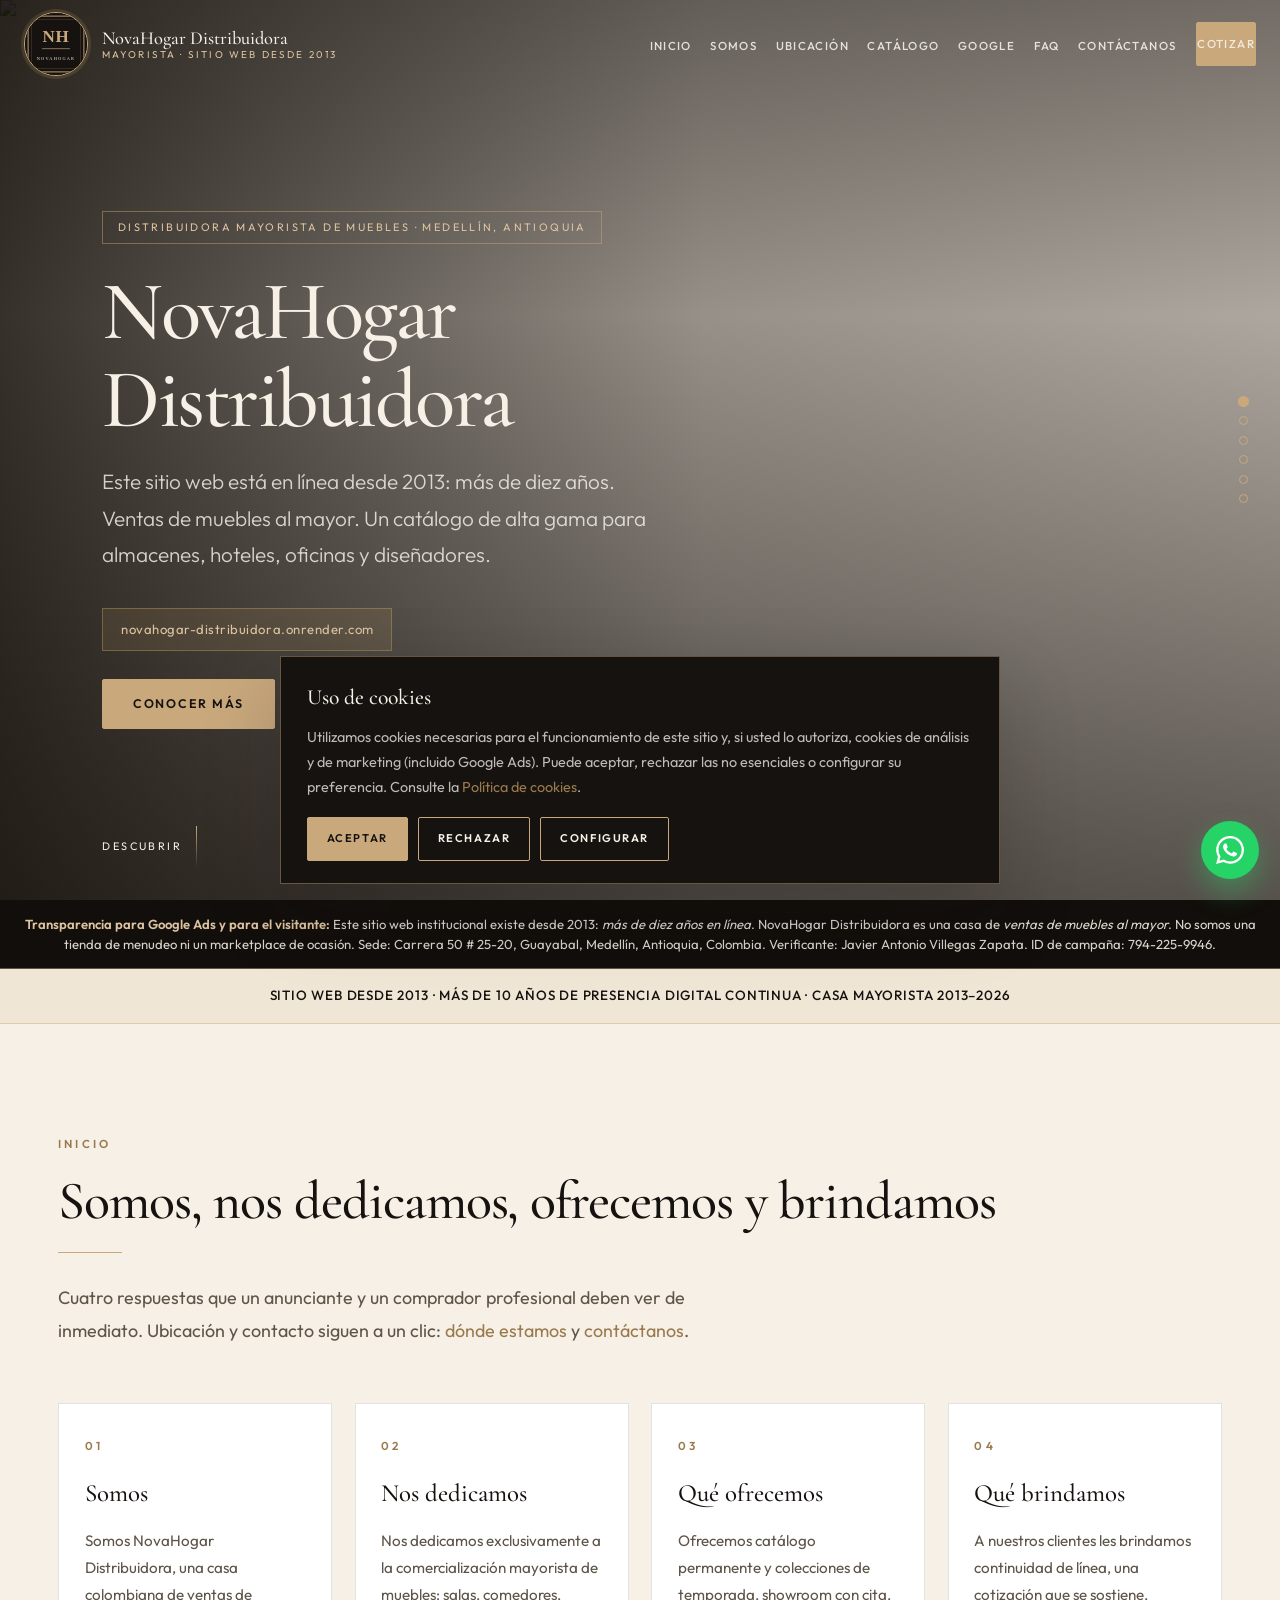
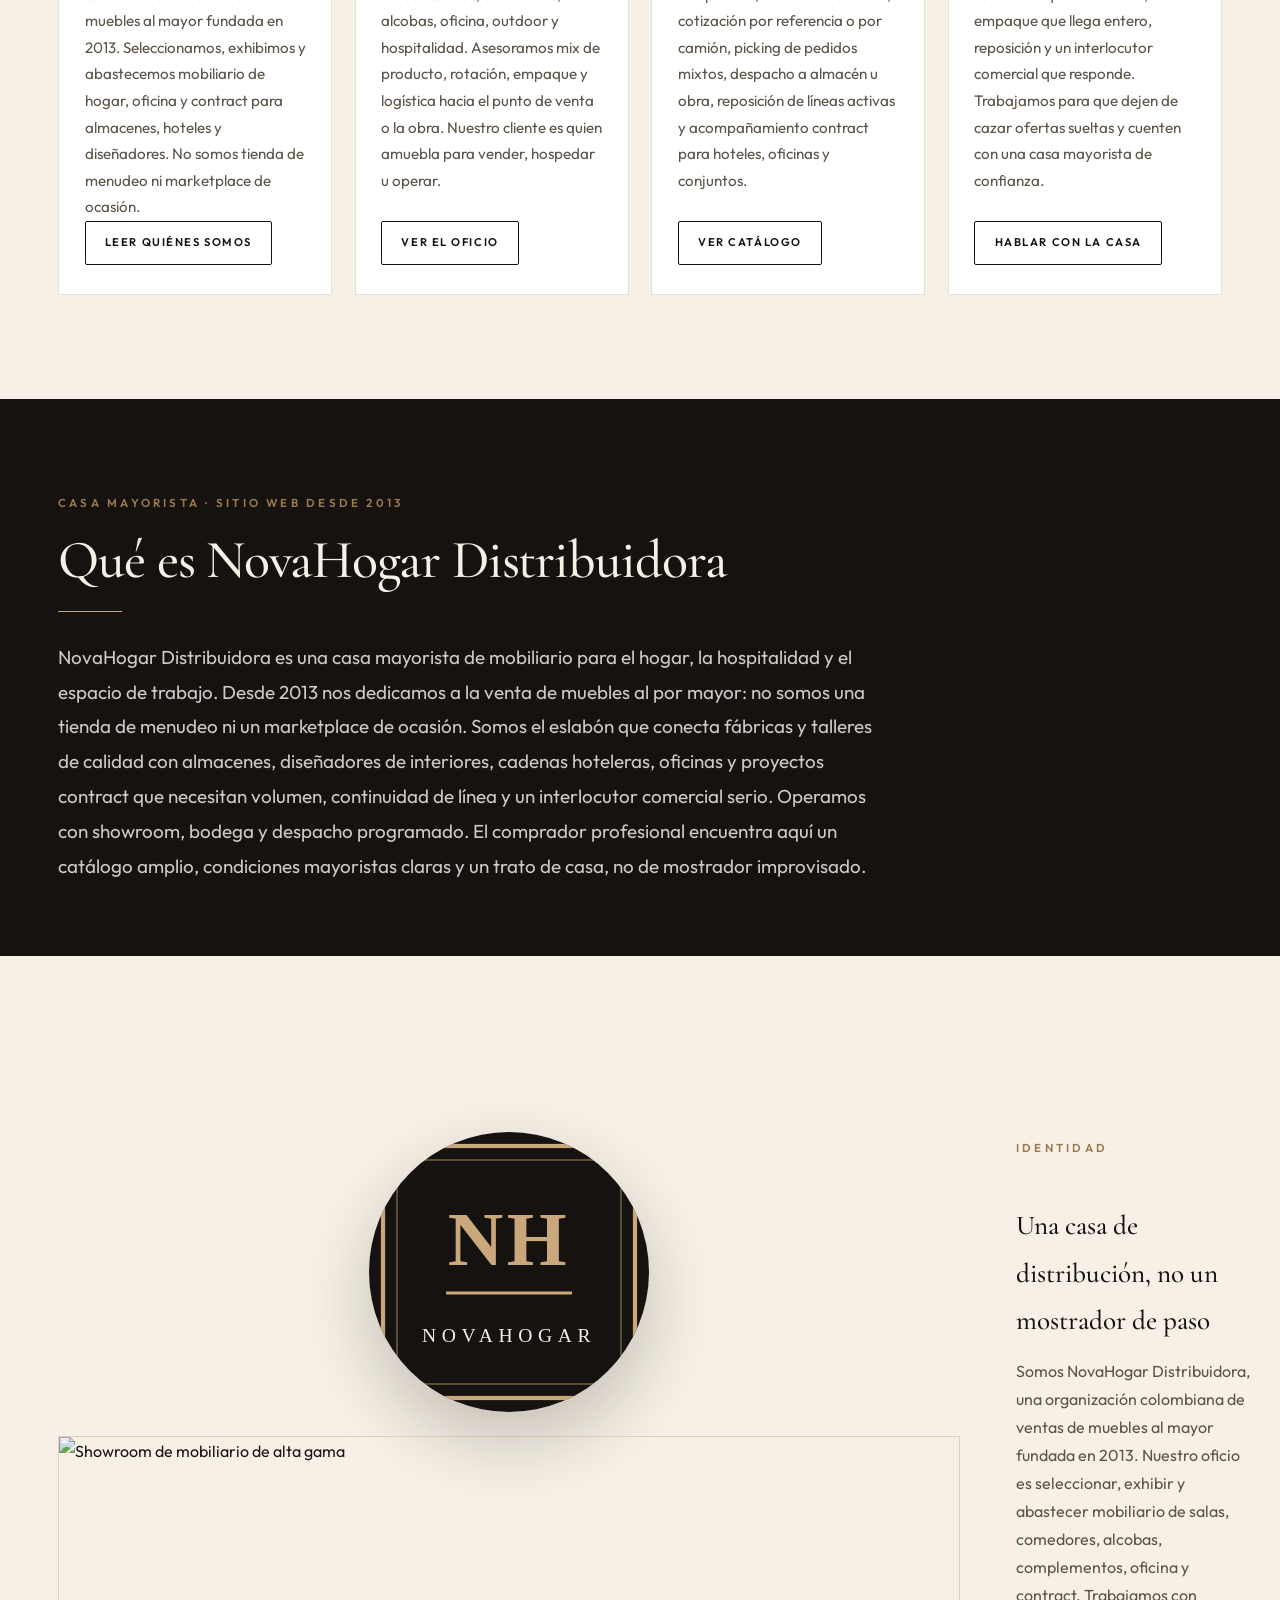
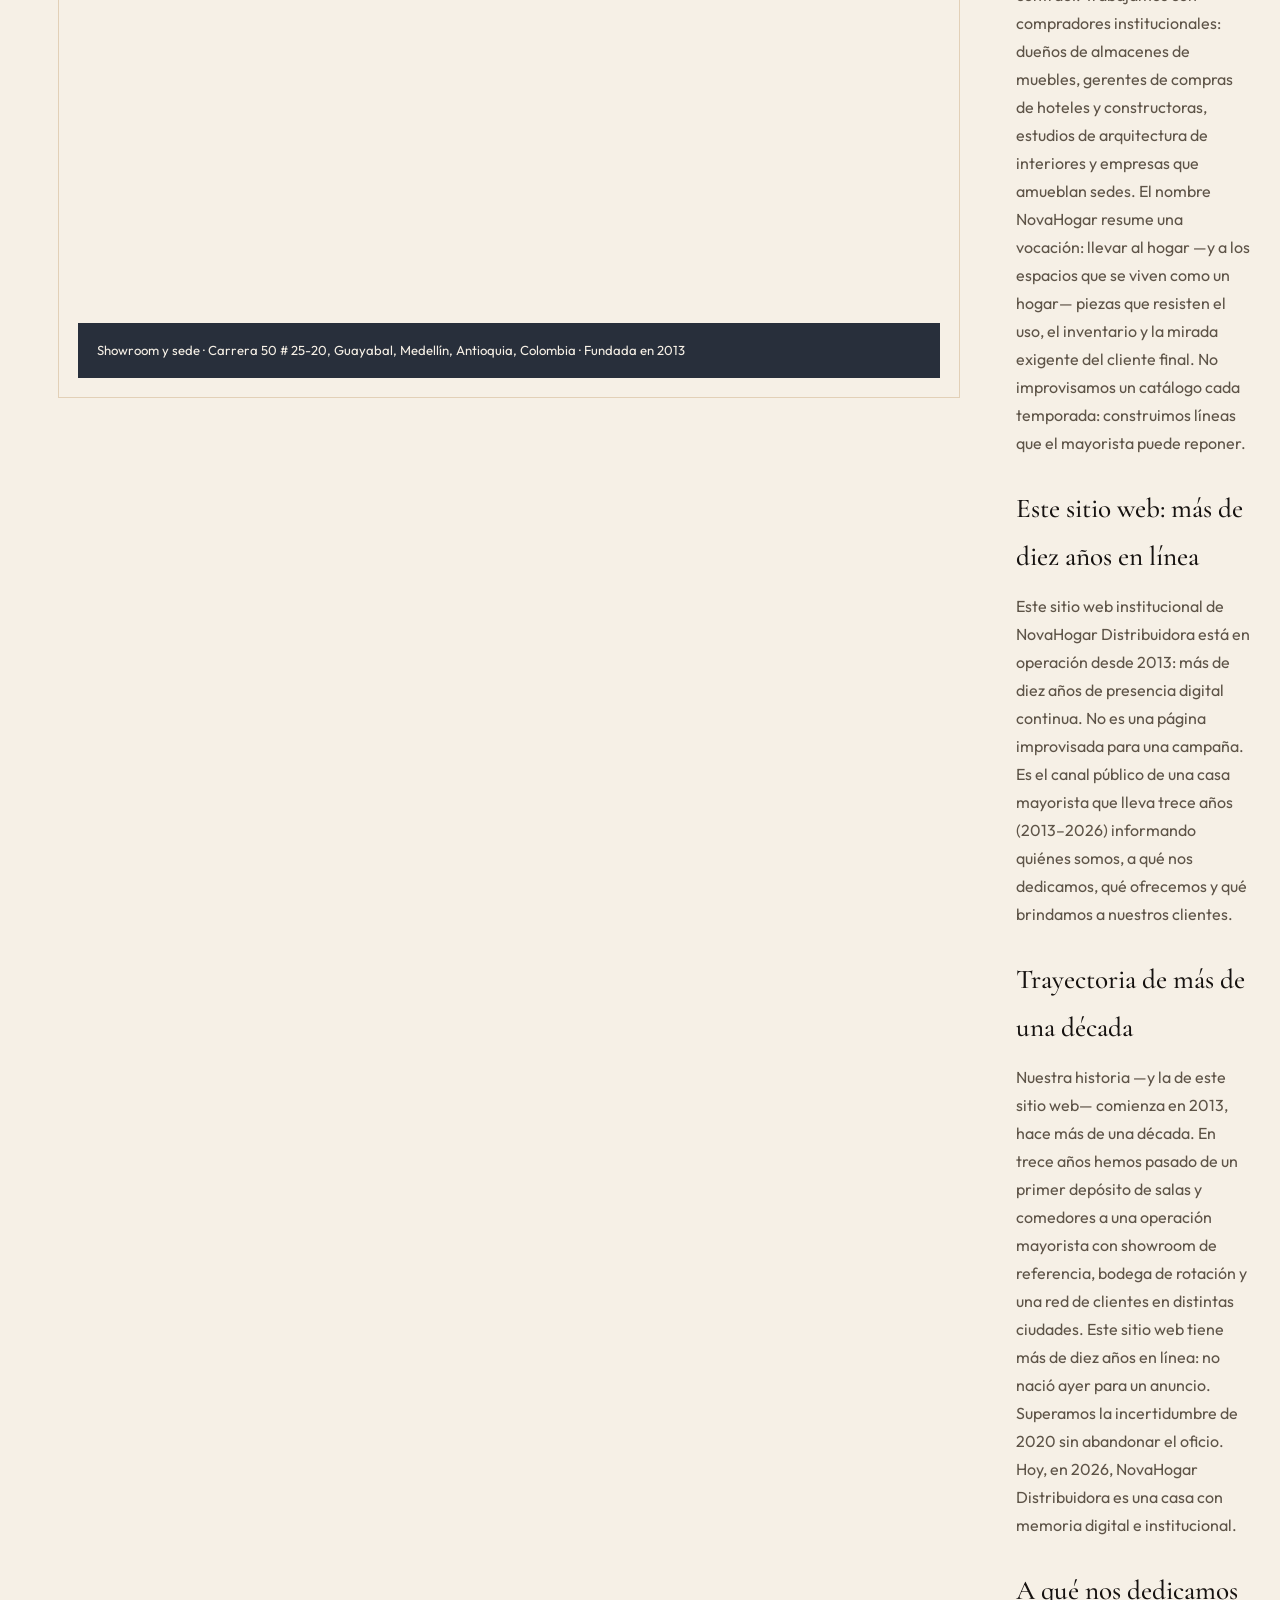
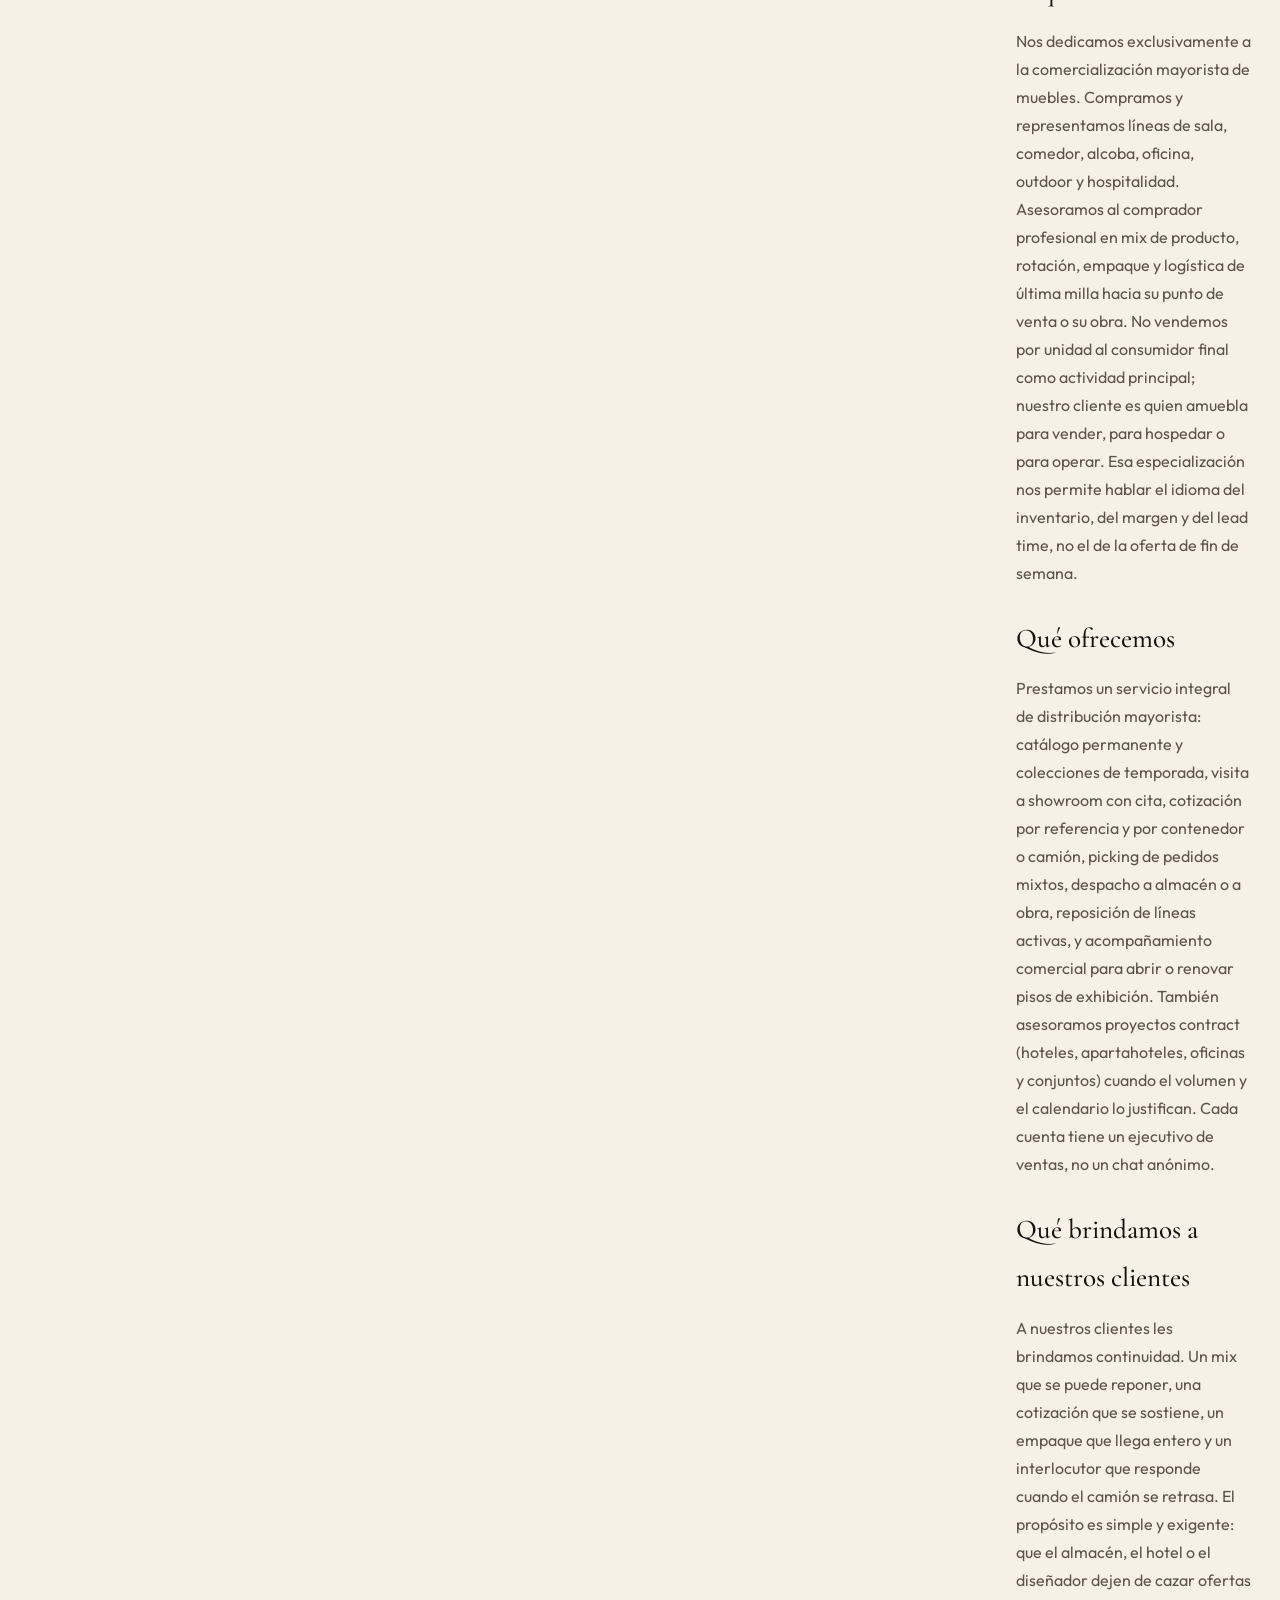
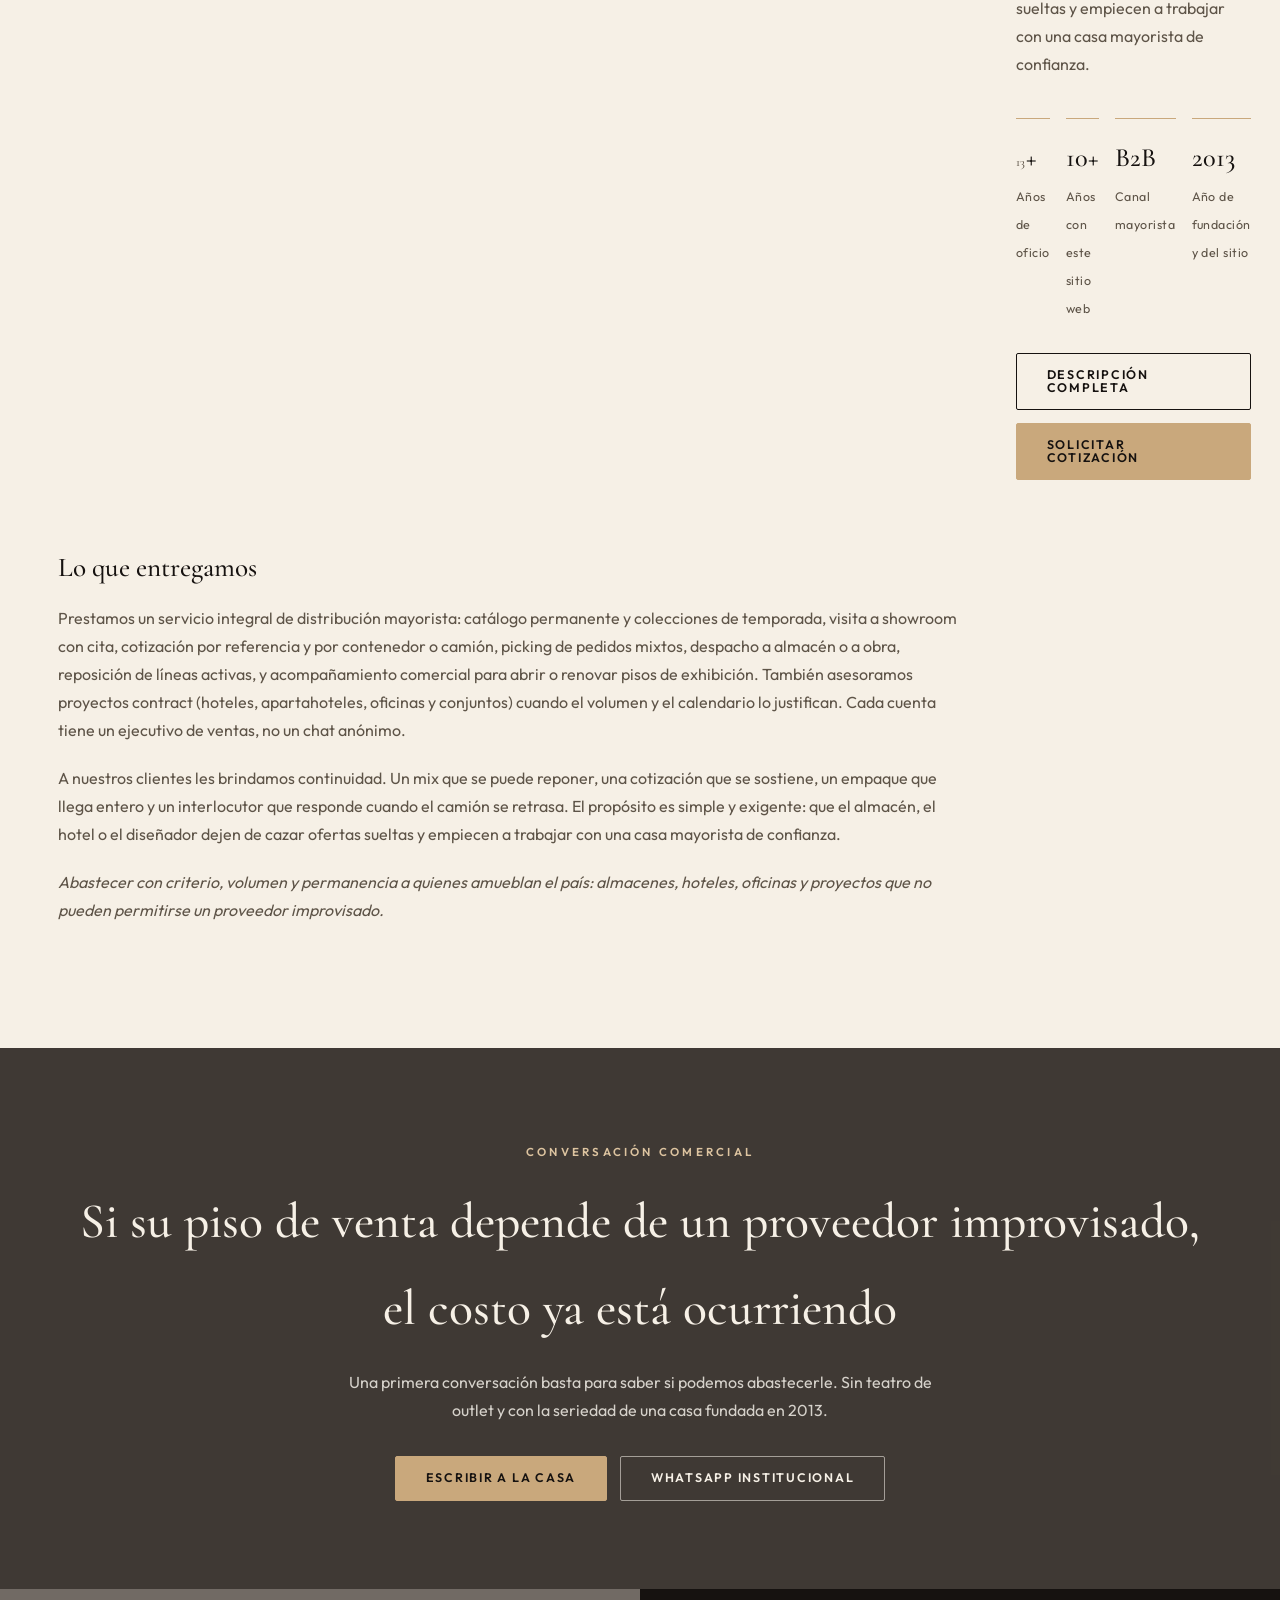
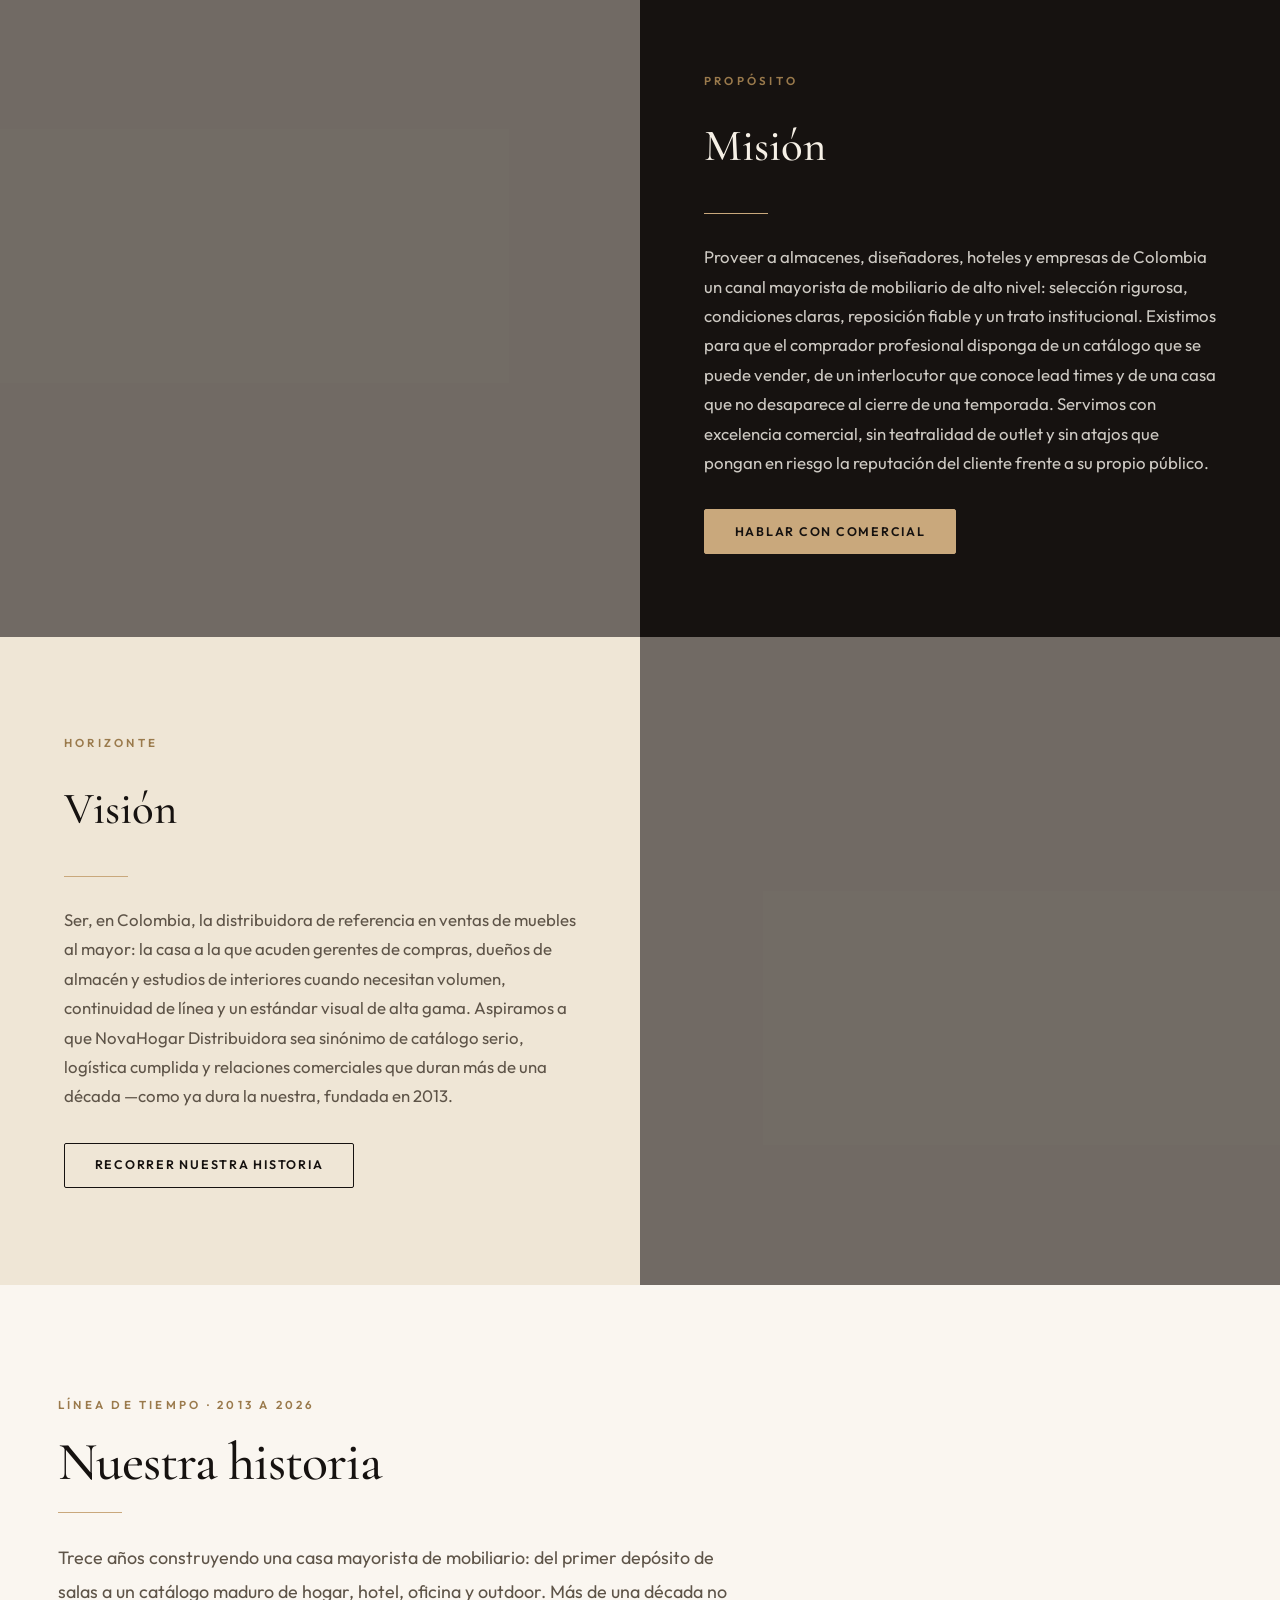
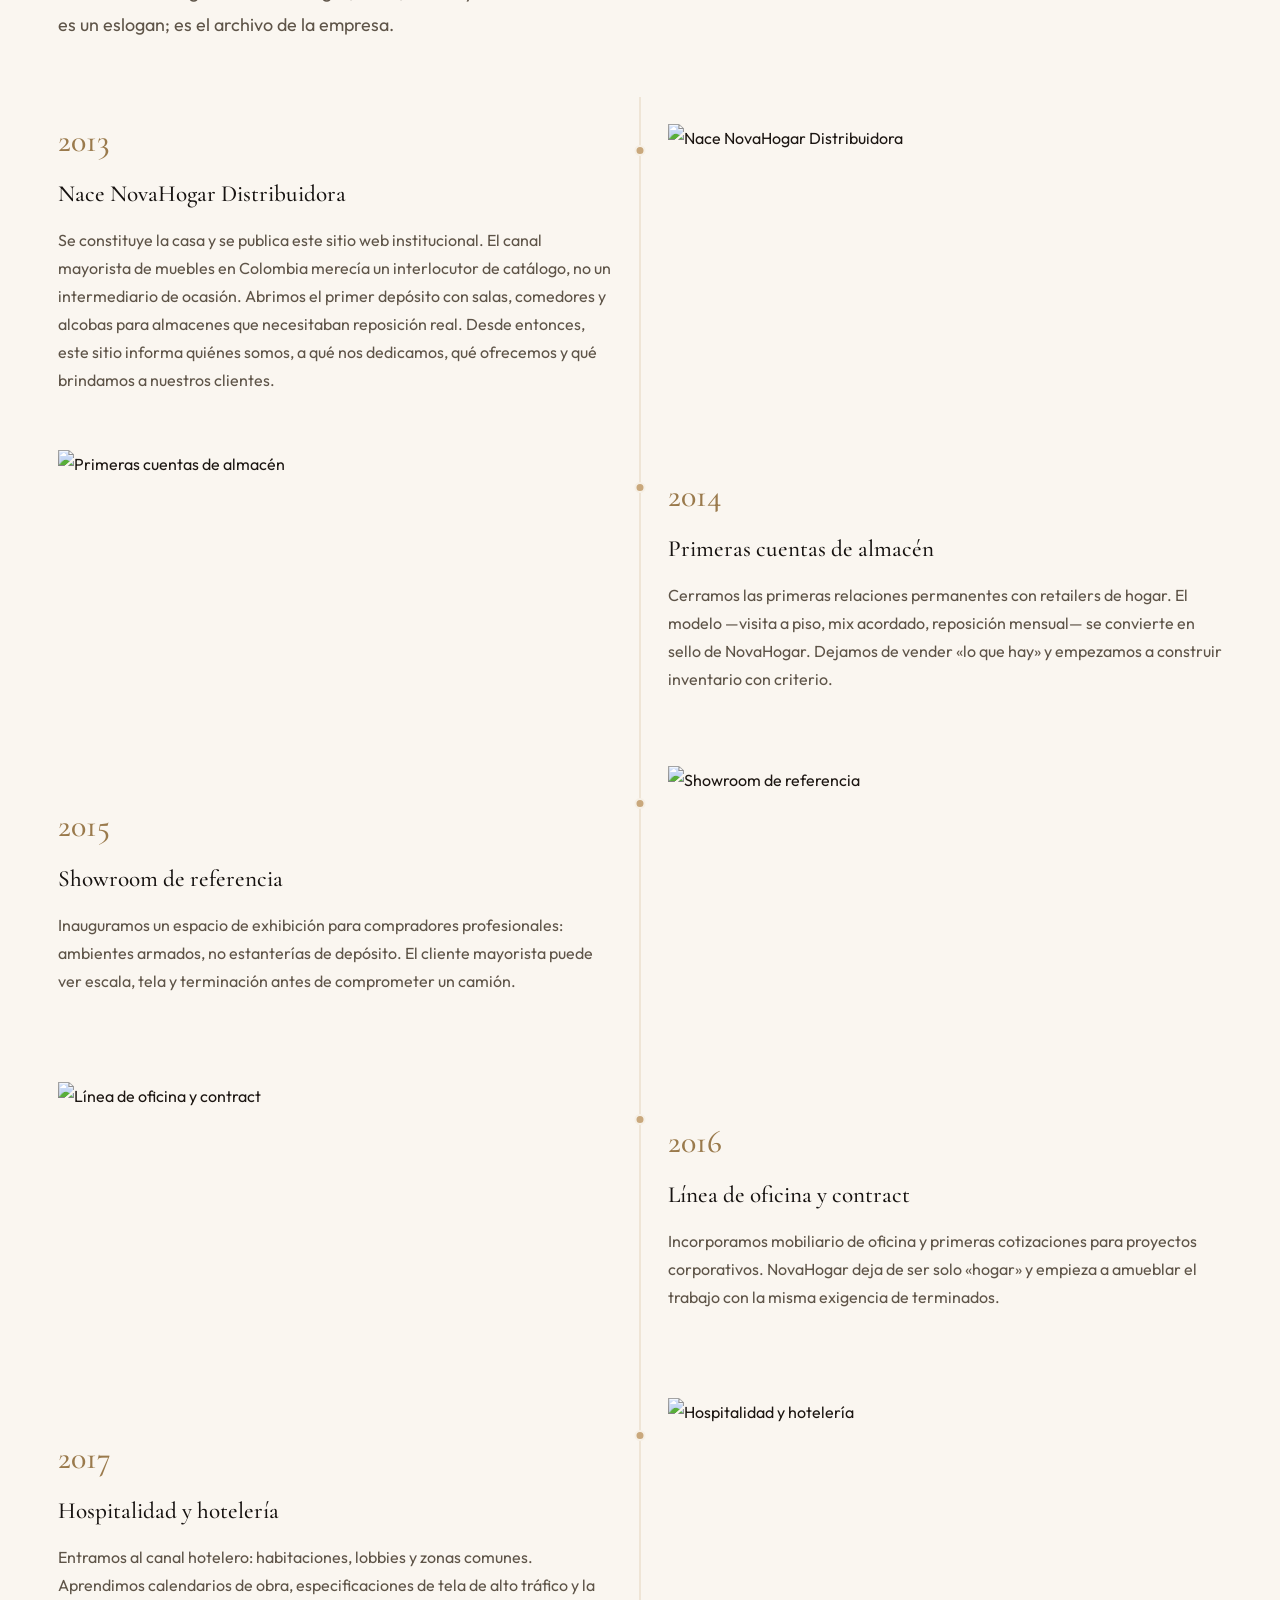
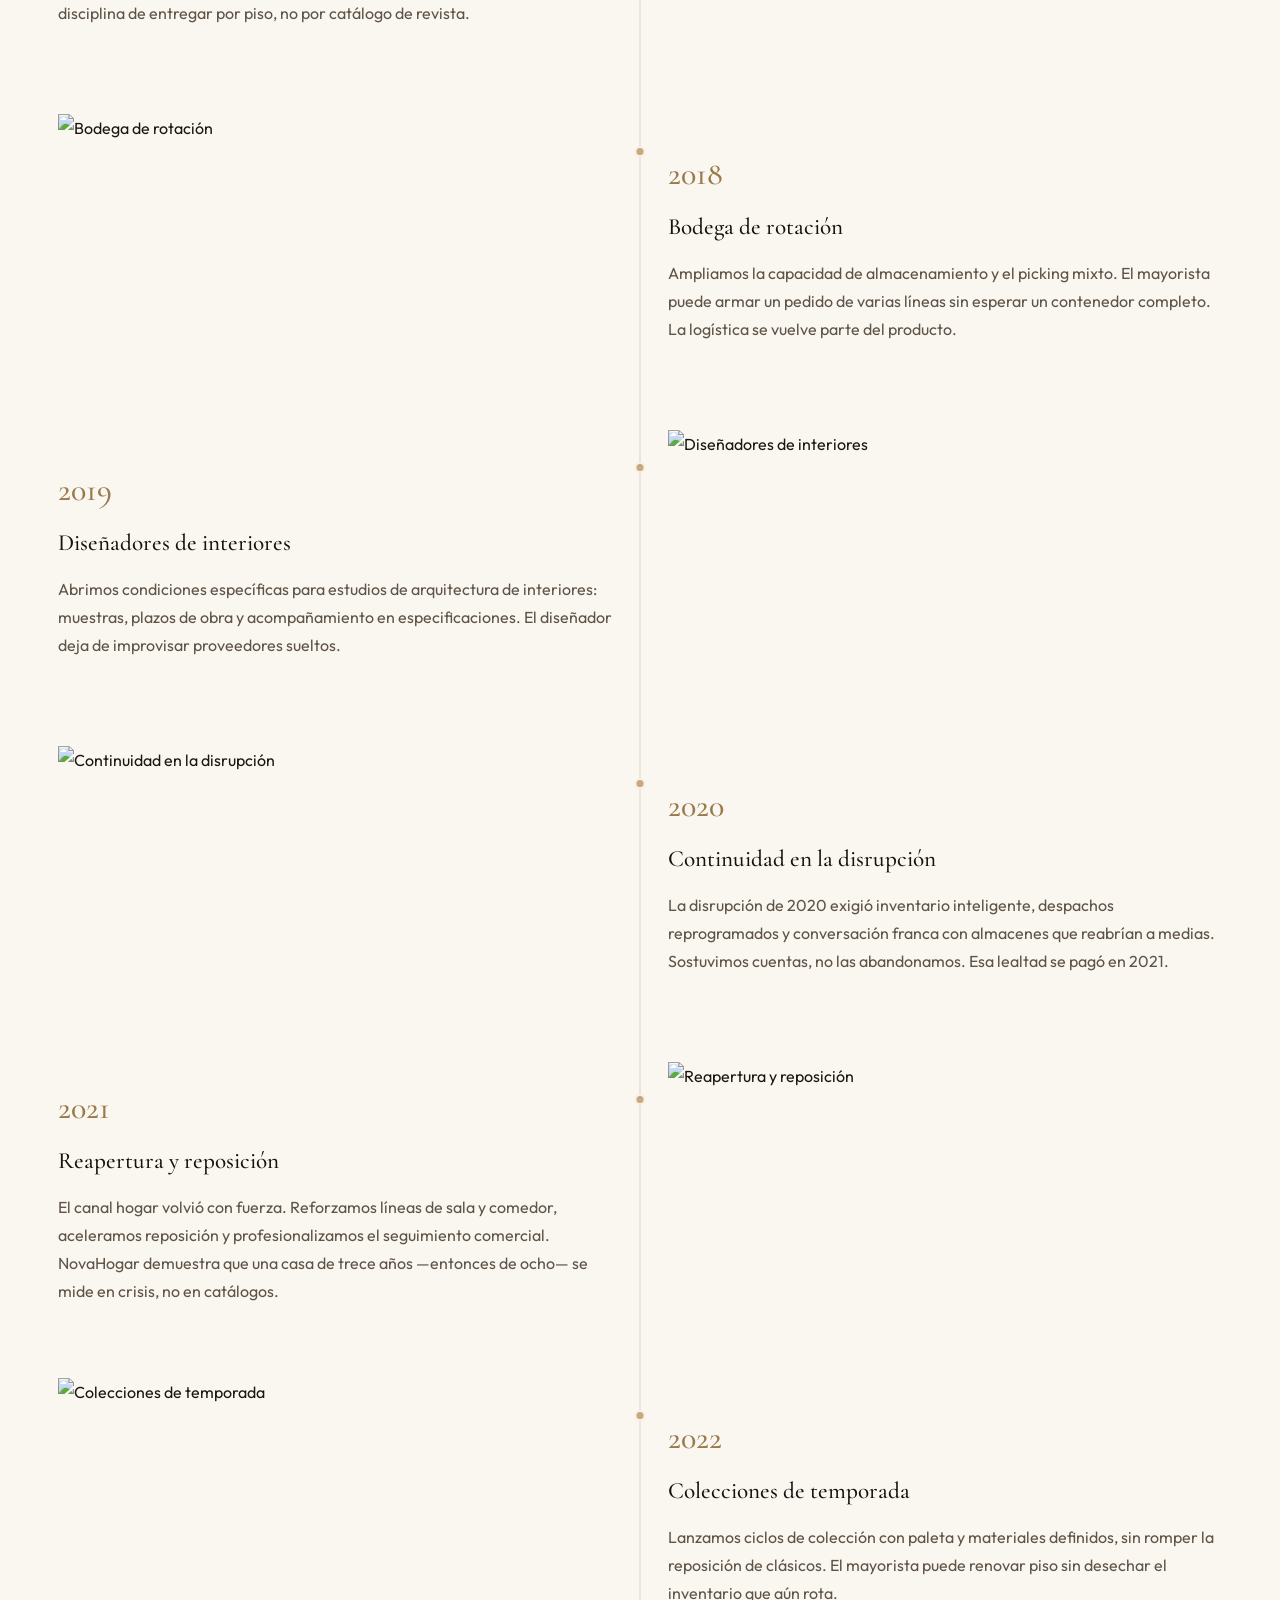
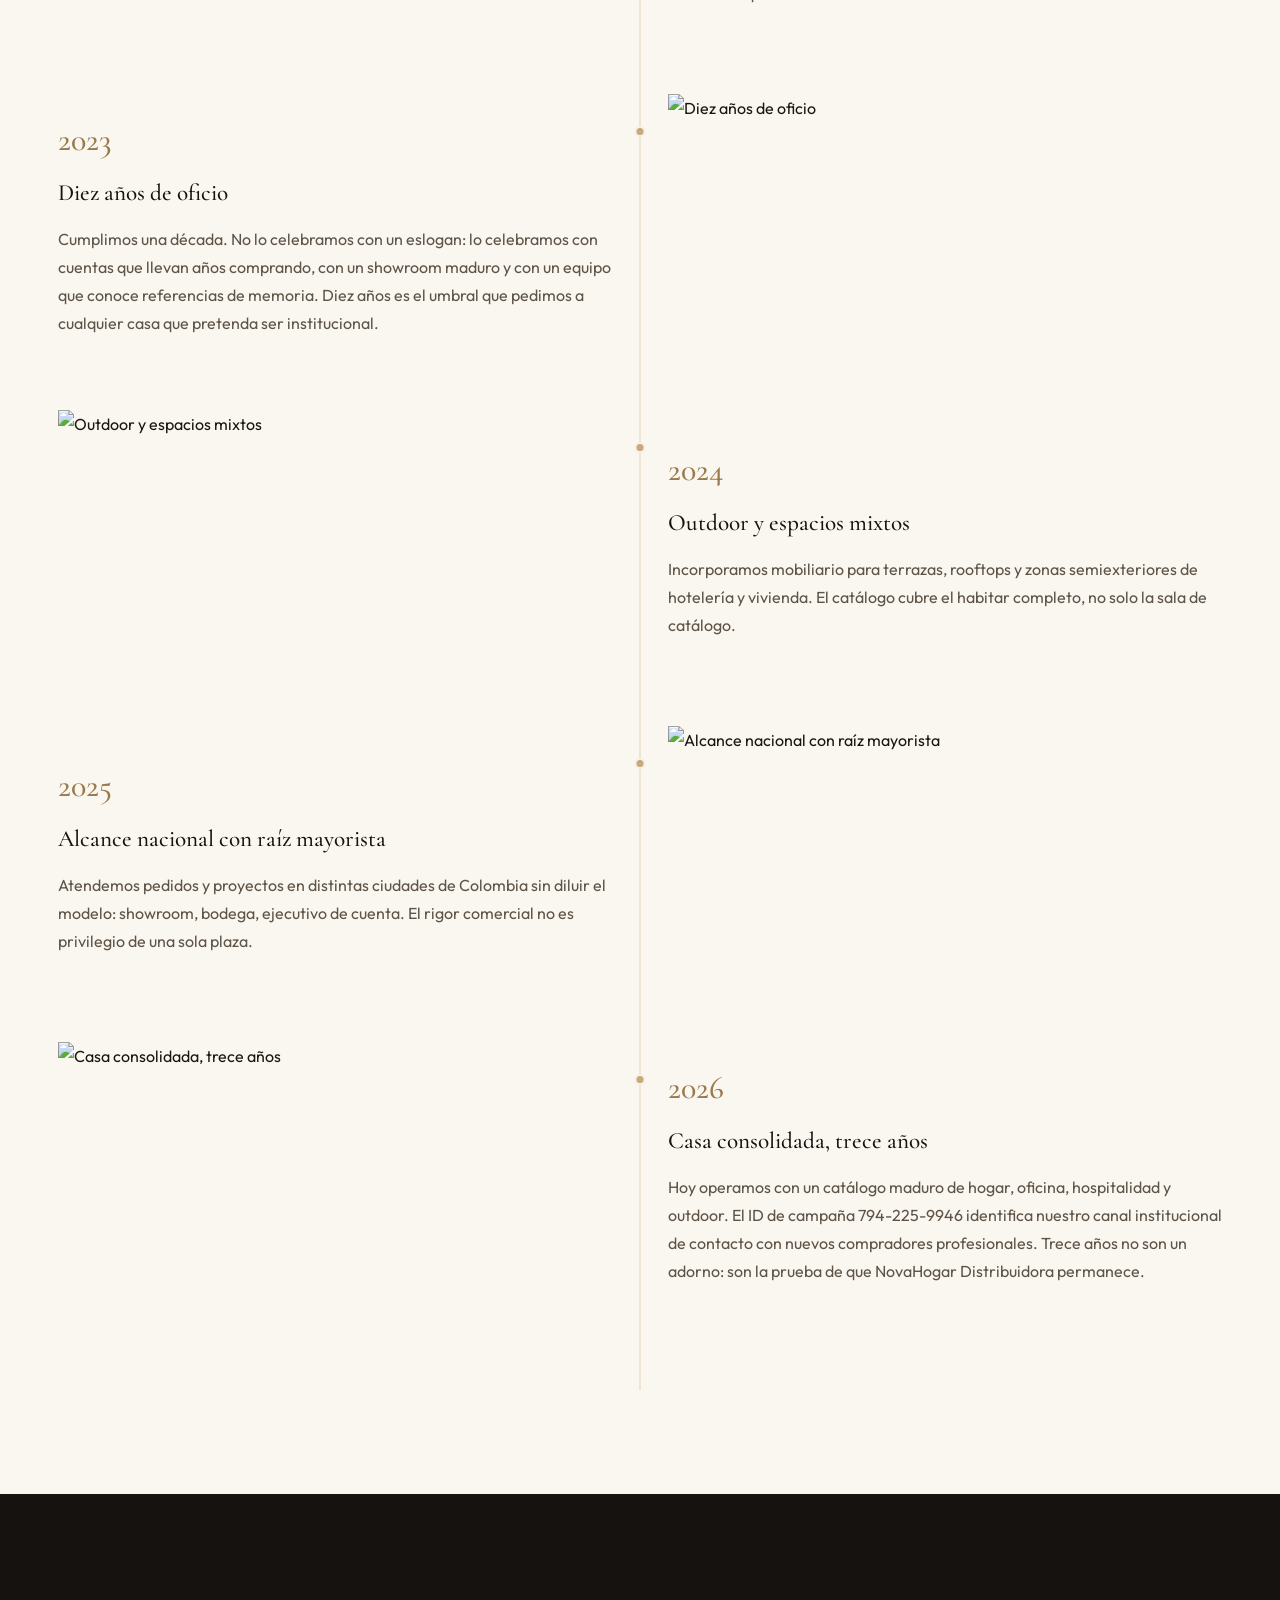
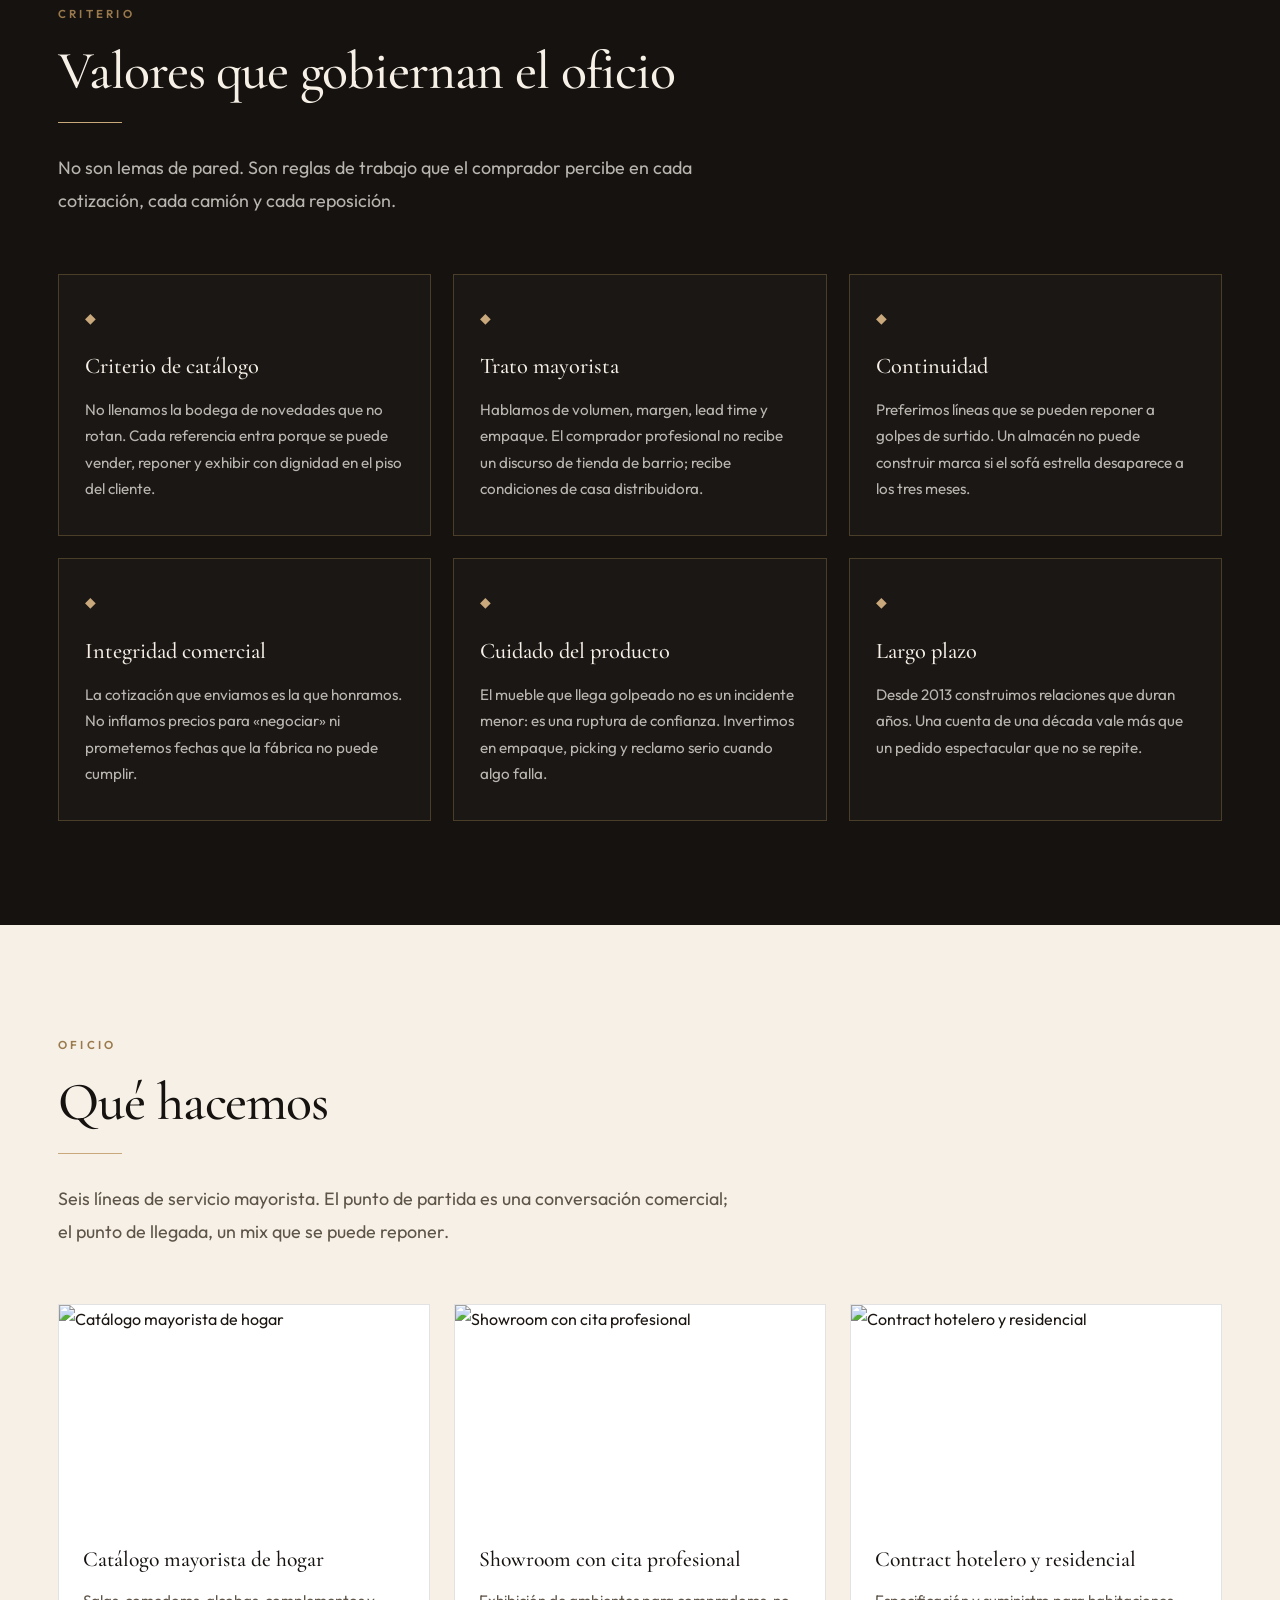
==== commit 9de269f5: "Add files via upload" ====
--- a/index.html
+++ b/index.html
@@ -3,32 +3,32 @@
 <head>
   <meta charset="UTF-8">
   <meta name="viewport" content="width=device-width, initial-scale=1.0, viewport-fit=cover">
-  <meta name="description" content="ovaHogar Distribuidora: muebles al por mayor en Medellín. Sitio web desde 2013 (más de 10 años). Showroom en Guayabal. Catálogo mayorista para almacenes, hoteles y diseñadores.">
-  <meta name="keywords" content="ovaHogar Distribuidora, muebles al por mayor Medellín, distribuidora de muebles Antioquia, catálogo mayorista, showroom Guayabal, muebles para hoteles, mobiliario de oficina">
+  <meta name="description" content="NovaHogar Distribuidora: muebles al por mayor en Medellín. Sitio web desde 2013 (más de 10 años). Showroom en Guayabal. Catálogo mayorista para almacenes, hoteles y diseñadores.">
+  <meta name="keywords" content="NovaHogar Distribuidora, muebles al por mayor Medellín, distribuidora de muebles Antioquia, catálogo mayorista, showroom Guayabal, muebles para hoteles, mobiliario de oficina">
   <meta name="geo.region" content="CO-ANT">
   <meta name="geo.placename" content="Medellín, Antioquia">
   <meta name="language" content="Spanish">
   <meta name="content-language" content="es-CO">
-  <meta name="author" content="ovaHogar Distribuidora">
+  <meta name="author" content="NovaHogar Distribuidora">
   <meta name="robots" content="index, follow, max-image-preview:large">
   <meta name="googlebot" content="index, follow">
-  <meta property="og:title" content="Muebles al por mayor en Medellín | ovaHogar Distribuidora">
+  <meta property="og:title" content="Muebles al por mayor en Medellín | NovaHogar Distribuidora">
   <meta property="og:description" content="Sitio web desde 2013 (más de 10 años). Distribuidora mayorista en Guayabal, Medellín. Quiénes somos, qué ofrecemos y qué brindamos a almacenes, hoteles y diseñadores.">
   <meta property="og:image" content="https://images.unsplash.com/photo-1555041469-a586c61ea9bc?w=1200&q=80&auto=format&fit=crop">
-  <meta property="og:image:alt" content="Showroom de mobiliario ovaHogar Distribuidora en Medellín">
+  <meta property="og:image:alt" content="Showroom de mobiliario NovaHogar Distribuidora en Medellín">
   <meta name="twitter:image" content="https://images.unsplash.com/photo-1555041469-a586c61ea9bc?w=1200&q=80&auto=format&fit=crop">
   <meta property="og:locale" content="es_CO">
-  <meta property="og:site_name" content="ovaHogar Distribuidora">
+  <meta property="og:site_name" content="NovaHogar Distribuidora">
   <meta property="og:type" content="website">
-  <meta property="og:url" content="https://ovahogardistribuidora.z5.web.core.windows.net/">
+  <meta property="og:url" content="https://novahogar-distribuidora.onrender.com/">
   <meta name="twitter:card" content="summary_large_image">
   <meta name="theme-color" content="#161210">
-  <link rel="canonical" href="https://ovahogardistribuidora.z5.web.core.windows.net/">
-  <link rel="alternate" hreflang="es-CO" href="https://ovahogardistribuidora.z5.web.core.windows.net/">
-  <link rel="alternate" hreflang="x-default" href="https://ovahogardistribuidora.z5.web.core.windows.net/">
+  <link rel="canonical" href="https://novahogar-distribuidora.onrender.com/">
+  <link rel="alternate" hreflang="es-CO" href="https://novahogar-distribuidora.onrender.com/">
+  <link rel="alternate" hreflang="x-default" href="https://novahogar-distribuidora.onrender.com/">
   <link rel="icon" href="assets/img/favicon.svg" type="image/svg+xml">
   <link rel="apple-touch-icon" href="assets/img/logo.svg">
-  <title>Muebles al por mayor en Medellín | ovaHogar Distribuidora</title>
+  <title>Muebles al por mayor en Medellín | NovaHogar Distribuidora</title>
   <link rel="preconnect" href="https://fonts.googleapis.com">
   <link rel="preconnect" href="https://fonts.gstatic.com" crossorigin>
   <link rel="preconnect" href="https://images.unsplash.com" crossorigin>
@@ -39,13 +39,13 @@
   {
     "@context": "https://schema.org",
     "@type": "FurnitureStore",
-    "name": "ovaHogar Distribuidora",
+    "name": "NovaHogar Distribuidora",
     "description": "Ventas de muebles al mayor. Sitio web institucional desde 2013: más de diez años en línea. Salas, comedores, alcobas, oficina y contract.",
     "foundingDate": "2013",
     "email": "josegon3547@gmail.com",
     "telephone": "NÚMERO CON INDICATIVO",
-    "url": "https://ovahogardistribuidora.z5.web.core.windows.net/",
-    "image": "https://ovahogardistribuidora.z5.web.core.windows.net/assets/img/logo.svg",
+    "url": "https://novahogar-distribuidora.onrender.com/",
+    "image": "https://novahogar-distribuidora.onrender.com/assets/img/logo.svg",
     "currenciesAccepted": "COP",
     "openingHours": "Mo-Fr 08:00-18:00, Sa 08:00-13:00",
     "address": {
@@ -72,7 +72,7 @@
     "priceRange": "$$$",
     "hasOfferCatalog": {
       "@type": "OfferCatalog",
-      "name": "Catálogo mayorista ovaHogar",
+      "name": "Catálogo mayorista NovaHogar",
       "itemListElement": [
         { "@type": "Offer", "itemOffered": { "@type": "Product", "name": "Salas y sofás al por mayor" } },
         { "@type": "Offer", "itemOffered": { "@type": "Product", "name": "Comedores mayoristas" } },
@@ -86,12 +86,12 @@
   {
     "@context": "https://schema.org",
     "@type": "WebSite",
-    "name": "ovaHogar Distribuidora",
-    "url": "https://ovahogardistribuidora.z5.web.core.windows.net/",
+    "name": "NovaHogar Distribuidora",
+    "url": "https://novahogar-distribuidora.onrender.com/",
     "inLanguage": "es-CO",
     "datePublished": "2013-01-01",
-    "description": "Sitio web institucional de ovaHogar Distribuidora, en línea desde 2013: más de diez años.",
-    "publisher": { "@type": "Organization", "name": "ovaHogar Distribuidora" }
+    "description": "Sitio web institucional de NovaHogar Distribuidora, en línea desde 2013: más de diez años.",
+    "publisher": { "@type": "Organization", "name": "NovaHogar Distribuidora" }
   }
   </script>
   <link rel="stylesheet" href="assets/css/styles.css">
@@ -102,10 +102,10 @@
 
   <header class="site-header" id="inicio">
     <div class="header-inner">
-      <a class="brand" href="#inicio" aria-label="ovaHogar Distribuidora — Inicio">
-        <img class="brand-logo-img" data-cfg-src="logo" src="assets/img/logo.svg" alt="ovaHogar Distribuidora" width="64" height="64">
+      <a class="brand" href="#inicio" aria-label="NovaHogar Distribuidora — Inicio">
+        <img class="brand-logo-img" data-cfg-src="logo" src="assets/img/logo.svg" alt="NovaHogar Distribuidora" width="64" height="64">
         <span class="brand-text">
-          <span class="brand-name" data-cfg="nombre">ovaHogar Distribuidora</span>
+          <span class="brand-name" data-cfg="nombre">NovaHogar Distribuidora</span>
           <span class="brand-sub" data-cfg="brandSub">Mayorista · sitio web desde 2013</span>
         </span>
       </a>
@@ -136,11 +136,11 @@
       <div class="hero-overlay" aria-hidden="true"></div>
       <div class="hero-content reveal">
         <span class="hero-badge" data-cfg="heroUbacion">Distribuidora mayorista de muebles · Medellín, Antioquia</span>
-        <h1 class="hero-headline">ovaHogar Distribuidora</h1>
+        <h1 class="hero-headline">NovaHogar Distribuidora</h1>
         <p class="hero-slogan">Este sitio web está en línea desde 2013: más de diez años. Ventas de muebles al mayor. Un catálogo de alta gama para almacenes, hoteles, oficinas y diseñadores.</p>
         <p class="hero-site-url">
-          <a data-cfg-href="sitioUrl" href="https://ovahogardistribuidora.z5.web.core.windows.net/" target="_blank" rel="noopener noreferrer">
-            <span data-cfg="sitioDominio">ovahogardistribuidora.z5.web.core.windows.net</span>
+          <a data-cfg-href="sitioUrl" href="https://novahogar-distribuidora.onrender.com/" target="_blank" rel="noopener noreferrer">
+            <span data-cfg="sitioDominio">novahogar-distribuidora.onrender.com</span>
           </a>
         </p>
         <div class="hero-actions">
@@ -162,7 +162,7 @@
     <p class="policy-strip">
       <strong>Transparencia para Google Ads y para el visitante:</strong>
       Este sitio web institucional existe desde 2013: <em>más de diez años en línea</em>.
-      ovaHogar Distribuidora es una casa de <em>ventas de muebles al mayor</em>.
+      NovaHogar Distribuidora es una casa de <em>ventas de muebles al mayor</em>.
       No somos una tienda de menudeo ni un marketplace de ocasión.
       Sede: <span data-cfg="direccion">Carrera 50 # 25-20, Guayabal, Medellín, Antioquia, Colombia</span>.
       Verificante: <span data-cfg="verificanteNombre">Javier Antonio Villegas Zapata</span>.
@@ -183,7 +183,7 @@
           <article class="pillar-card reveal">
             <span class="eyebrow">01</span>
             <h3>Somos</h3>
-            <p data-cfg="pilarSomos">Somos ovaHogar Distribuidora, una casa colombiana de ventas de muebles al mayor fundada en 2013. Seleccionamos, exhibimos y abastecemos mobiliario de hogar, oficina y contract para almacenes, hoteles y diseñadores. No somos tienda de menudeo ni marketplace de ocasión.</p>
+            <p data-cfg="pilarSomos">Somos NovaHogar Distribuidora, una casa colombiana de ventas de muebles al mayor fundada en 2013. Seleccionamos, exhibimos y abastecemos mobiliario de hogar, oficina y contract para almacenes, hoteles y diseñadores. No somos tienda de menudeo ni marketplace de ocasión.</p>
             <a class="btn btn-ghost btn-sm" href="quienes-somos.html">Leer quiénes somos</a>
           </article>
           <article class="pillar-card reveal">
@@ -211,10 +211,10 @@
     <section class="about-hero" id="somos" aria-labelledby="somos-title">
       <div class="container reveal">
         <span class="eyebrow">Casa mayorista · sitio web desde 2013</span>
-        <h2 class="section-title" id="somos-title" data-cfg="quienesTitulo">Qué es ovaHogar Distribuidora</h2>
+        <h2 class="section-title" id="somos-title" data-cfg="quienesTitulo">Qué es NovaHogar Distribuidora</h2>
         <div class="gold-rule"></div>
         <p class="about-hero-lead" data-cfg="quienesDescripcion">
-          ovaHogar Distribuidora es una casa mayorista de mobiliario para el hogar, la hospitalidad y el espacio de trabajo. Desde 2013 nos dedicamos a la venta de muebles al por mayor: no somos una tienda de menudeo ni un marketplace de ocasión. Somos el eslabón que conecta fábricas y talleres de calidad con almacenes, diseñadores de interiores, cadenas hoteleras, oficinas y proyectos contract que necesitan volumen, continuidad de línea y un interlocutor comercial serio.
+          NovaHogar Distribuidora es una casa mayorista de mobiliario para el hogar, la hospitalidad y el espacio de trabajo. Desde 2013 nos dedicamos a la venta de muebles al por mayor: no somos una tienda de menudeo ni un marketplace de ocasión. Somos el eslabón que conecta fábricas y talleres de calidad con almacenes, diseñadores de interiores, cadenas hoteleras, oficinas y proyectos contract que necesitan volumen, continuidad de línea y un interlocutor comercial serio.
         </p>
       </div>
     </section>
@@ -223,7 +223,7 @@
       <div class="container">
         <div class="about-grid">
           <div class="about-visual reveal-left">
-            <img class="logo-sello" data-cfg-src="logo" src="assets/img/logo.svg" alt="Sello institucional de ovaHogar Distribuidora" width="280" height="280">
+            <img class="logo-sello" data-cfg-src="logo" src="assets/img/logo.svg" alt="Sello institucional de NovaHogar Distribuidora" width="280" height="280">
             <div class="about-visual-frame">
               <img src="https://images.unsplash.com/photo-1618221195710-dd6b41faaea6?w=1200&q=85&auto=format&fit=crop" alt="Showroom de mobiliario de alta gama" width="900" height="560" loading="lazy">
             </div>
@@ -234,9 +234,9 @@
           <div class="about-copy reveal-right">
             <span class="eyebrow">Identidad</span>
             <h3 id="identidad-title">Una casa de distribución, no un mostrador de paso</h3>
-            <p data-cfg="quienesSomos">Somos ovaHogar Distribuidora, una organización colombiana de ventas de muebles al mayor fundada en 2013. Nuestro oficio es seleccionar, exhibir y abastecer mobiliario de salas, comedores, alcobas, complementos, oficina y contract.</p>
+            <p data-cfg="quienesSomos">Somos NovaHogar Distribuidora, una organización colombiana de ventas de muebles al mayor fundada en 2013. Nuestro oficio es seleccionar, exhibir y abastecer mobiliario de salas, comedores, alcobas, complementos, oficina y contract.</p>
             <h3>Este sitio web: más de diez años en línea</h3>
-            <p data-cfg="sitioWebDesde">Este sitio web institucional de ovaHogar Distribuidora está en operación desde 2013: más de diez años de presencia digital continua. No es una página improvisada para una campaña. Es el canal público de una casa mayorista que lleva trece años (2013–2026) informando quiénes somos, a qué nos dedicamos, qué ofrecemos y qué brindamos a nuestros clientes.</p>
+            <p data-cfg="sitioWebDesde">Este sitio web institucional de NovaHogar Distribuidora está en operación desde 2013: más de diez años de presencia digital continua. No es una página improvisada para una campaña. Es el canal público de una casa mayorista que lleva trece años (2013–2026) informando quiénes somos, a qué nos dedicamos, qué ofrecemos y qué brindamos a nuestros clientes.</p>
             <h3>Trayectoria de más de una década</h3>
             <p data-cfg="quienesTrayectoria">Nuestra historia comienza en 2013, hace más de una década. En trece años hemos pasado de un primer depósito de salas y comedores a una operación mayorista con showroom de referencia, bodega de rotación y una red de clientes en distintas ciudades.</p>
             <h3>A qué nos dedicamos</h3>
@@ -292,7 +292,7 @@
     </section>
 
     <section class="mv-block" id="mision" aria-labelledby="mision-title">
-      <div class="mv-visual" data-parallax style="background-image:url('https://images.unsplash.com/photo-1616486338812-3dadae4b4ace?w=1600&q=85&auto=format&fit=crop');" role="img" aria-label="Ambiente de sala en showroom ovaHogar"></div>
+      <div class="mv-visual" data-parallax style="background-image:url('https://images.unsplash.com/photo-1616486338812-3dadae4b4ace?w=1600&q=85&auto=format&fit=crop');" role="img" aria-label="Ambiente de sala en showroom NovaHogar"></div>
       <div class="mv-copy reveal-right">
         <span class="eyebrow">Propósito</span>
         <h2 id="mision-title">Misión</h2>
@@ -427,7 +427,7 @@
             </ul>
           </div>
           <div class="culture-visual reveal-right">
-            <img src="https://images.unsplash.com/photo-1616047006789-b7af5afb8c24?w=1200&q=80&auto=format&fit=crop" alt="Detalle de interiorismo en showroom ovaHogar" width="800" height="460" loading="lazy">
+            <img src="https://images.unsplash.com/photo-1616047006789-b7af5afb8c24?w=1200&q=80&auto=format&fit=crop" alt="Detalle de interiorismo en showroom NovaHogar" width="800" height="460" loading="lazy">
           </div>
         </div>
       </div>
@@ -439,7 +439,7 @@
           <span class="eyebrow">Personas</span>
           <h2 class="section-title" id="equipo-title">Dirección y equipo</h2>
           <div class="gold-rule"></div>
-          <p class="section-lead">Un núcleo reducido, de alto criterio. Cada cuenta tiene un interlocutor claro; la verificación institucional recae en la dirección comercial de ovaHogar.</p>
+          <p class="section-lead">Un núcleo reducido, de alto criterio. Cada cuenta tiene un interlocutor claro; la verificación institucional recae en la dirección comercial de NovaHogar.</p>
         </div>
         <div class="team-grid" id="team-grid"></div>
       </div>
@@ -481,10 +481,10 @@
           <span class="eyebrow">Presencia física</span>
           <h2 class="section-title" id="ubicacion-preview-title">Dónde estamos ubicados</h2>
           <div class="gold-rule"></div>
-          <p class="section-lead" data-cfg="ubicacionLarga">ovaHogar Distribuidora opera desde su sede comercial y de bodega en DIRECCIÓN COMPLETA, Colombia. Allí se concentran el showroom de referencia, la zona de picking y la oficina comercial.</p>
+          <p class="section-lead" data-cfg="ubicacionLarga">NovaHogar Distribuidora opera desde su sede comercial y de bodega en DIRECCIÓN COMPLETA, Colombia. Allí se concentran el showroom de referencia, la zona de picking y la oficina comercial.</p>
         </div>
         <div class="map-embed reveal">
-          <iframe data-map title="Mapa de ovaHogar Distribuidora en Medellín, Antioquia" loading="lazy" referrerpolicy="no-referrer-when-downgrade" src="https://maps.google.com/maps?q=Carrera+50+%2325-20,+Guayabal,+Medell%C3%ADn,+Antioquia,+Colombia&t=&z=16&ie=UTF8&iwloc=&output=embed"></iframe>
+          <iframe data-map title="Mapa de NovaHogar Distribuidora en Medellín, Antioquia" loading="lazy" referrerpolicy="no-referrer-when-downgrade" src="https://maps.google.com/maps?q=Carrera+50+%2325-20,+Guayabal,+Medell%C3%ADn,+Antioquia,+Colombia&t=&z=16&ie=UTF8&iwloc=&output=embed"></iframe>
         </div>
         <div class="about-actions reveal" style="margin-top:1.8rem;">
           <a class="btn btn-ghost" href="ubicacion.html">Página de ubicación</a>
@@ -500,7 +500,7 @@
           <span class="eyebrow">Google Search Console</span>
           <h2 class="section-title" id="google-title">Para que Google vea este sitio y sume impresiones</h2>
           <div class="gold-rule"></div>
-          <p class="section-lead">Search Console no crea visitas por sí solo: registra las veces que el sitio aparece en Google. Este sitio ya está preparado para el rastreo (sitemap, robots, datos estructurados, Medellín). Falta verificar la propiedad publicada en Azure y pedir la indexación.</p>
+          <p class="section-lead">Search Console no crea visitas por sí solo: registra las veces que el sitio aparece en Google. Este sitio ya está preparado para el rastreo (sitemap, robots, datos estructurados, Medellín). Falta verificar la propiedad publicada en Render y pedir la indexación.</p>
         </div>
         <div class="gsc-steps gsc-steps-four">
           <article class="gsc-step reveal">
@@ -508,7 +508,7 @@
             <h3>Verificar la propiedad</h3>
             <ul>
               <li>Abra Search Console con la cuenta de Google del anunciante</li>
-              <li>Añada la URL: <span data-cfg="sitioUrl">https://ovahogardistribuidora.z5.web.core.windows.net/</span></li>
+              <li>Añada la URL: <span data-cfg="sitioUrl">https://novahogar-distribuidora.onrender.com/</span></li>
               <li>Elija verificación por etiqueta HTML</li>
               <li>Pegue el código en <code>googleSiteVerification</code> de config.js y vuelva a subir el sitio</li>
             </ul>
@@ -529,7 +529,7 @@
             <ul>
               <li>Inspección de URL → pegue la portada</li>
               <li>Solicitar indexación de inicio, Quiénes somos, Ubicación y Contacto</li>
-              <li>Repita tras cada publicación en Azure</li>
+              <li>Repita tras cada publicación en Render</li>
               <li>Las impresiones aparecen cuando Google ya indexó</li>
             </ul>
           </article>
@@ -613,7 +613,7 @@
             </div>
             <div class="contact-row" style="border-bottom:0;margin-bottom:0;padding-bottom:0;">
               <span>Verificante</span>
-              <p><span data-cfg="titularNombre">Javier Antonio Villegas Zapata</span><br><small data-cfg="titularCargo">Verificante institucional · ovaHogar Distribuidora</small></p>
+              <p><span data-cfg="titularNombre">Javier Antonio Villegas Zapata</span><br><small data-cfg="titularCargo">Verificante institucional · NovaHogar Distribuidora</small></p>
             </div>
           </aside>
 
@@ -653,7 +653,7 @@
             <input type="hidden" name="id_campana" id="campana-id-hidden" value="794-225-9946">
             <label class="form-check">
               <input type="checkbox" id="form-terms" name="terminos" value="1">
-              <span>He leído y acepto los <a href="terminos-y-condiciones.html" target="_blank" rel="noopener">Términos y Condiciones</a> y la <a href="privacidad.html" target="_blank" rel="noopener">Política de Privacidad</a> de ovaHogar Distribuidora. Entiendo que el envío no procederá si no marco esta casilla.</span>
+              <span>He leído y acepto los <a href="terminos-y-condiciones.html" target="_blank" rel="noopener">Términos y Condiciones</a> y la <a href="privacidad.html" target="_blank" rel="noopener">Política de Privacidad</a> de NovaHogar Distribuidora. Entiendo que el envío no procederá si no marco esta casilla.</span>
             </label>
             <p class="form-error" id="terms-error">Debe aceptar los Términos y Condiciones para enviar el formulario.</p>
             <button class="btn btn-primary" type="submit">Enviar consulta</button>
@@ -667,9 +667,9 @@
     <div class="container">
       <div class="footer-grid">
         <div class="footer-brand">
-          <img class="footer-logo" data-cfg-src="logo" src="assets/img/logo.svg" alt="ovaHogar Distribuidora" width="80" height="80">
-          <span class="brand-name" data-cfg="nombre">ovaHogar Distribuidora</span>
-          <p data-cfg="rubro">Ventas de muebles al mayor / ovaHogar Distribuidora</p>
+          <img class="footer-logo" data-cfg-src="logo" src="assets/img/logo.svg" alt="NovaHogar Distribuidora" width="80" height="80">
+          <span class="brand-name" data-cfg="nombre">NovaHogar Distribuidora</span>
+          <p data-cfg="rubro">Ventas de muebles al mayor / NovaHogar Distribuidora</p>
           <p data-cfg="direccion">DIRECCIÓN COMPLETA</p>
           <p>Fundada en <span data-cfg="anioFundacion">2013</span>. Sitio web desde 2013: más de 10 años en línea.</p>
         </div>
@@ -703,7 +703,7 @@
         </div>
       </div>
       <div class="footer-bottom">
-        <p>© <span data-cfg="anioActual">2026</span> ovaHogar Distribuidora. Ventas de muebles al mayor. Sitio web desde 2013 · más de 10 años en línea. Medellín, Antioquia.</p>
+        <p>© <span data-cfg="anioActual">2026</span> NovaHogar Distribuidora. Ventas de muebles al mayor. Sitio web desde 2013 · más de 10 años en línea. Medellín, Antioquia.</p>
         <p class="footer-campaign">ID de campaña: <span data-cfg="idCampana">794-225-9946</span> · Verificante: <span data-cfg="verificanteNombre">Javier Antonio Villegas Zapata</span></p>
       </div>
     </div>
--- a/assets/css/styles.css
+++ b/assets/css/styles.css
@@ -1,5 +1,5 @@
 /* ═══════════════════════════════════════════════════════════════════════════
-   ovaHogar Distribuidora — Estilos de casa premium de mobiliario
+   NovaHogar Distribuidora — Estilos de casa premium de mobiliario
    Paleta: espresso · nogal · champán · marfil · crema de lino
    ═══════════════════════════════════════════════════════════════════════════ */
 
